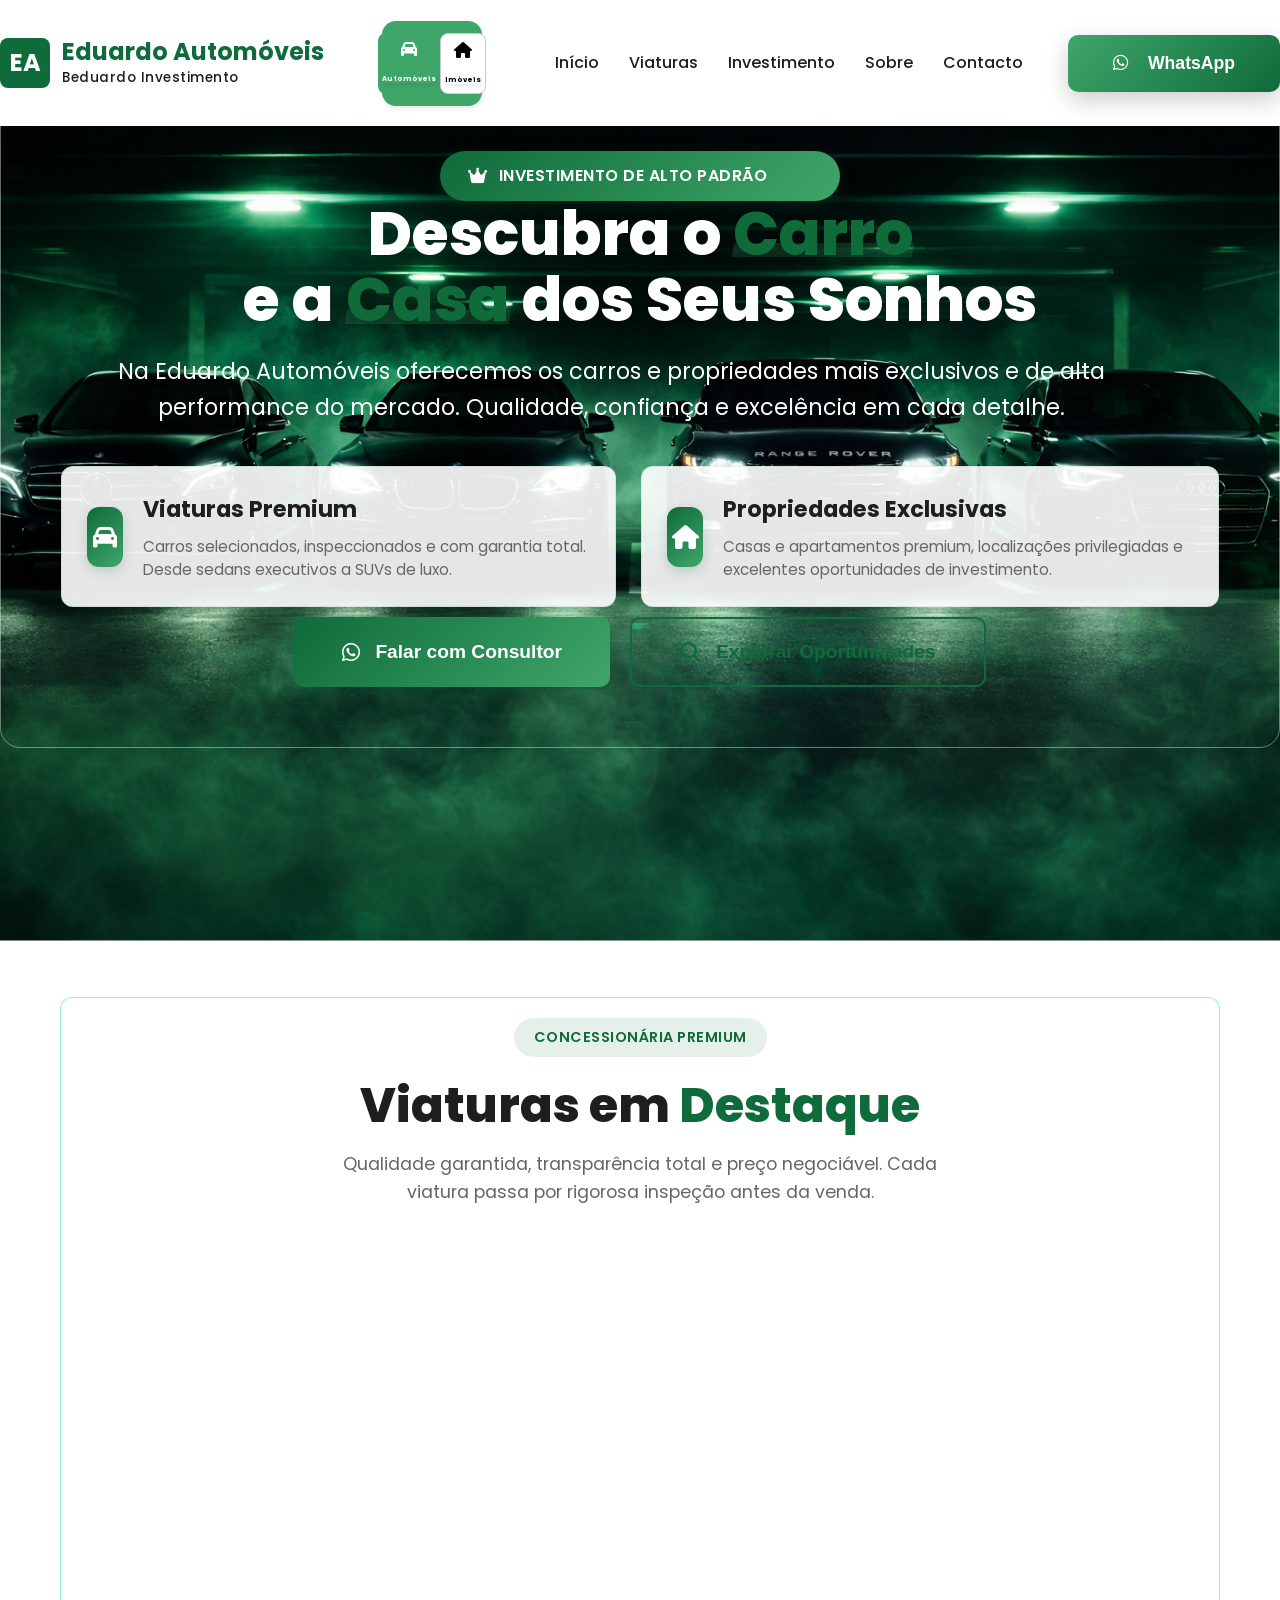
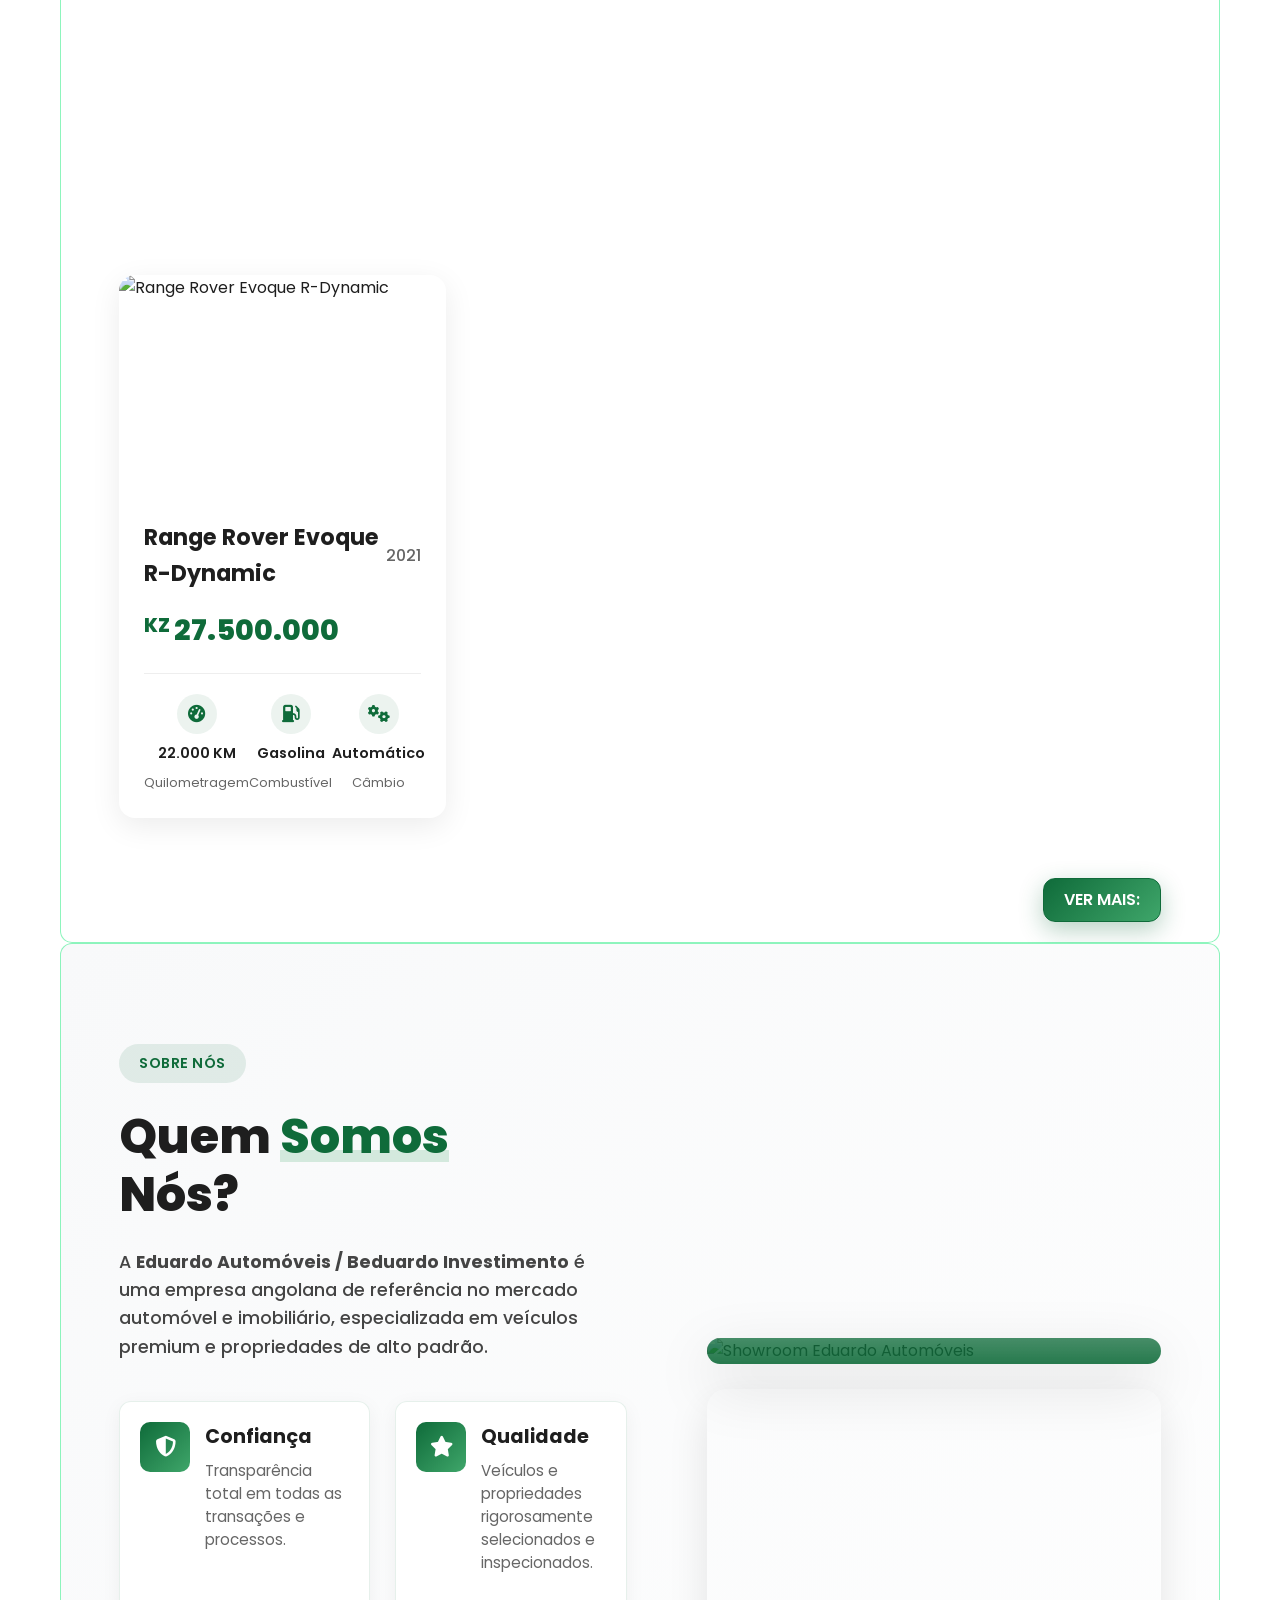
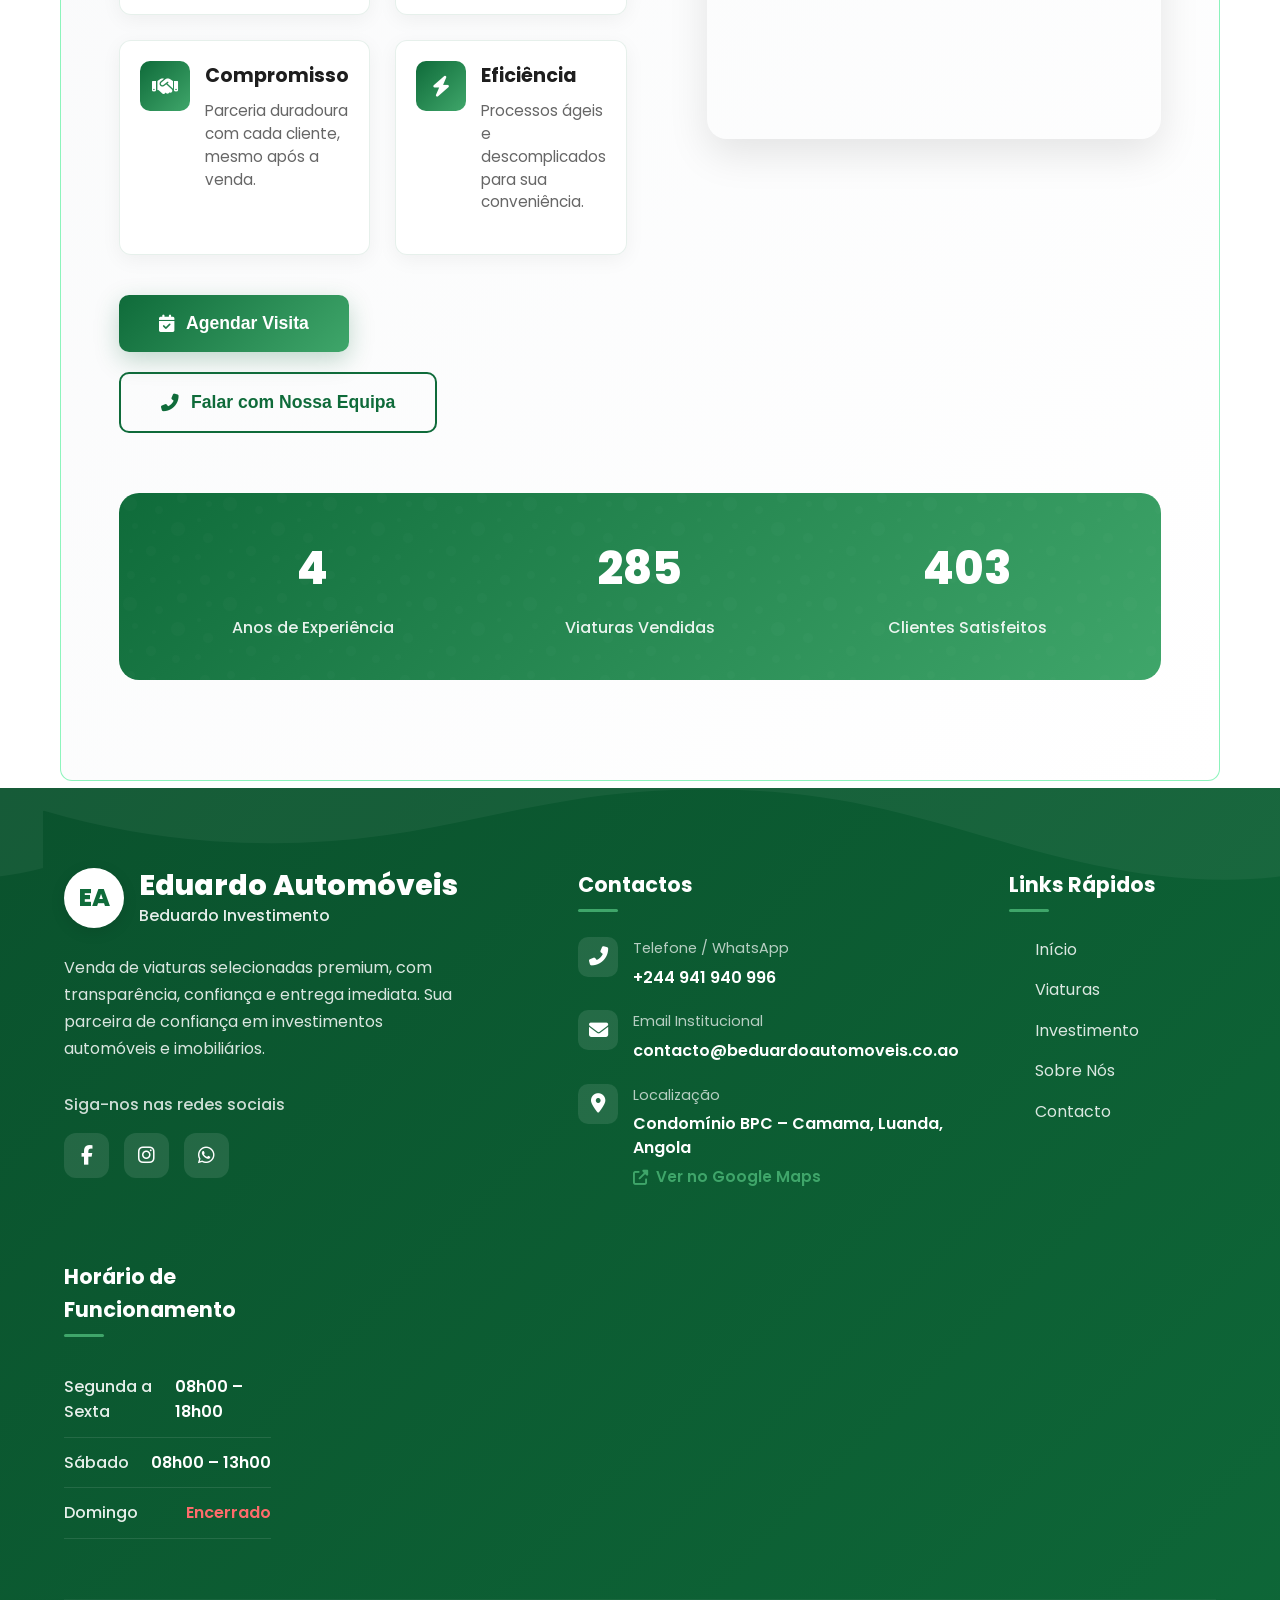
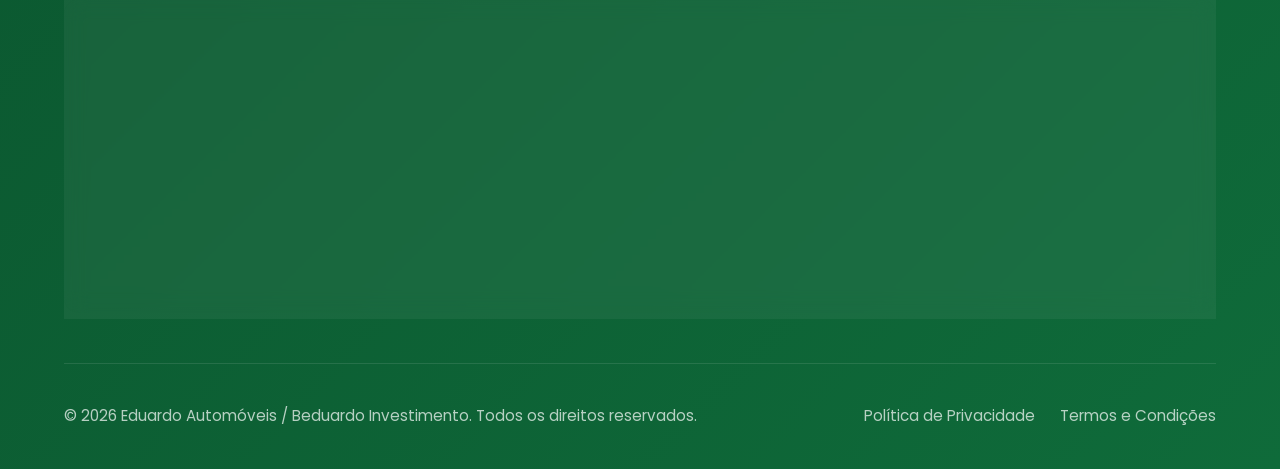
==== index.html @ 068217f7 "classe .highlight adicionada para destaque de palavras" ====
<!DOCTYPE html>
<html lang="pt">

<head>
    <meta charset="UTF-8">
    <meta name="viewport" content="width=device-width, initial-scale=1.0">
    <title>Eduardo Automóveis | Beduardo Investimento</title>
    <link rel="preconnect" href="https://fonts.googleapis.com">
    <link rel="preconnect" href="https://fonts.gstatic.com" crossorigin>
    <link href="https://fonts.googleapis.com/css2?family=Poppins:wght@300;400;500;600;700&display=swap"
        rel="stylesheet">
    <link rel="stylesheet" href="https://cdnjs.cloudflare.com/ajax/libs/font-awesome/6.4.0/css/all.min.css">
    <link rel="stylesheet" href="css/header.css">
    <link rel="stylesheet" href="css/hero.css">
    <link rel="stylesheet" href="css/troca-servico.css">
    <link rel="stylesheet" href="css/viaturas.css">
    <link rel="stylesheet" href="css/sobre-section.css">
    <link rel="stylesheet" href="css/footer.css">
    <link rel="stylesheet" href="css/utility.css">
</head>

<body>
    <!-- Header Principal -->
    <header class="main-header" id="mainHeader">
        <div class="header-container">
            <!-- Logo -->
            <a href="#" class="logo">
                <div class="logo-icon">EA</div>
                <div class="logo-text">
                    <span class="logo-main">Eduardo Automóveis</span>
                    <span class="logo-sub">Beduardo Investimento</span>
                </div>
            </a>

            <div id="troca-servico" class="header-troca-servico">
                <div id="troca-servico-btn">
                    <a href="#" class="selected">
                        <i class="fas fa-car"></i>
                        <span class="text">Automóveis</span>
                    </a>
                    <a href="imoveis.html">
                        <i class="fas fa-home"></i>
                        <span class="text">Imóveis</span>
                    </a>
                </div>
            </div>

            <!-- Navegação Desktop -->
            <nav class="nav-desktop">
                <ul class="nav-menu">
                    <li class="nav-item"><a href="#" class="nav-link">Início</a></li>
                    <li class="nav-item"><a href="#" class="nav-link">Viaturas</a></li>
                    <li class="nav-item"><a href="#" class="nav-link">Investimento</a></li>
                    <li class="nav-item"><a href="#" class="nav-link">Sobre</a></li>
                    <li class="nav-item"><a href="#" class="nav-link">Contacto</a></li>
                </ul>
                <button class="cta-button">
                    <i class="fab fa-whatsapp"></i> WhatsApp
                </button>
            </nav>

            <!-- Botão Menu Mobile -->
            <button class="menu-toggle" id="menuToggle">
                <span></span>
                <span></span>
                <span></span>
            </button>
        </div>

        <!-- Navegação Mobile -->
        <nav class="nav-mobile" id="navMobile">
            <ul class="mobile-menu">
                <li class="mobile-item"><a href="#" class="mobile-link">Início</a></li>
                <li class="mobile-item"><a href="#" class="mobile-link">Viaturas</a></li>
                <li class="mobile-item"><a href="#" class="mobile-link">Investimento</a></li>
                <li class="mobile-item"><a href="#" class="mobile-link">Sobre</a></li>
                <li class="mobile-item"><a href="#" class="mobile-link">Contacto</a></li>
            </ul>
            <button class="cta-button mobile-cta">
                <i class="fab fa-whatsapp"></i> Solicitar visita
            </button>
        </nav>

        <!-- Overlay para fechar menu -->
        <div class="overlay" id="overlay"></div>
    </header>
    <section class="hero-section parte-automoveis" id="hero">
        <!-- Background Image Layer -->
        <div class="hero-bg-overlay">
            <!-- <img src="https://images.unsplash.com/photo-1610440042657-612c34d95e9f?ixlib=rb-4.0.3&ixid=M3wxMjA3fDB8MHxwaG90by1wYWdlfHx8fGVufDB8fHx8fA%3D%3D&auto=format&fit=crop&w=1770&q=80" -->
            <!-- <img src="https://images.unsplash.com/photo-1549399542-7e3f8b79c341?ixlib=rb-4.0.3&ixid=M3wxMjA3fDB8MHxwaG90by1wYWdlfHx8fGVufDB8fHx8fA%3D%3D&auto=format&fit=crop&w=1770&q=80" alt="Eduardo Automóveis - Carros e Casas Premium" class="hero-bg-image" id="heroBgImage"> -->
            <!-- <img src="img/carro.jpg" class="hero-bg-image" id="heroBgImage"> -->
            <!-- <img src="img/fundo_3_arros.png" class="hero-bg-image" id="heroBgImage"> -->
            <img src="img/fundo_4_carros.png" class="hero-bg-image" id="heroBgImage">
        </div>

        <!-- Content Container -->
        <div class="hero-container">
            <div class="hero-content">
                <span class="hero-badge">
                    <i class="fas fa-crown"></i>
                    INVESTIMENTO DE ALTO PADRÃO
                </span>

                <h1 class="hero-title">
                    Descubra o <span class="highlight">Carro</span><br>
                    e a <span class="highlight">Casa</span> dos Seus Sonhos
                </h1>

                <p class="hero-subtitle">
                    Na Eduardo Automóveis oferecemos os carros e propriedades mais exclusivos
                    e de alta performance do mercado. Qualidade, confiança e excelência em cada detalhe.
                </p>

                <!-- Services Grid -->
                <div class="services-grid">
                    <div class="service-card">
                        <div class="service-icon">
                            <i class="fas fa-car"></i>
                        </div>
                        <div class="service-content">
                            <h4>Viaturas Premium</h4>
                            <p>Carros selecionados, inspeccionados e com garantia total. Desde sedans executivos a
                                SUVs de luxo.</p>
                        </div>
                    </div>

                    <div class="service-card">
                        <div class="service-icon">
                            <i class="fas fa-home"></i>
                        </div>
                        <div class="service-content">
                            <h4>Propriedades Exclusivas</h4>
                            <p>Casas e apartamentos premium, localizações privilegiadas e excelentes oportunidades
                                de investimento.</p>
                        </div>
                    </div>
                </div>

                <!-- CTA Buttons -->
                <div class="hero-cta">
                    <button class="cta-primary" id="heroPrimaryCTA">
                        <i class="fab fa-whatsapp cta-icon"></i>
                        Falar com Consultor
                    </button>
                    <button class="cta-secondary" id="heroSecondaryCTA">
                        <i class="fas fa-search cta-icon"></i>
                        Explorar Oportunidades
                    </button>
                </div>
            </div>
        </div>

        <!-- Scroll Indicator -->
        <div class="scroll-indicator none">
            <div class="scroll-text">DESCUBRA MAIS</div>
            <div class="scroll-arrow"></div>
        </div>
    </section>
    <main class="demo-content">
        <!-- Hero Section with Background Image -->
        <section class="featured-cars" id="viaturas">
            <div class="section-header">
                <div class="section-tag">CONCESSIONÁRIA PREMIUM</div>
                <h2 class="section-title">Viaturas em <span class="highlight">Destaque</span> </h2>
                <p class="section-subtitle">
                    Qualidade garantida, transparência total e preço negociável.
                    Cada viatura passa por rigorosa inspeção antes da venda.
                </p>
            </div>

            <!-- Cars Grid (Dynamically Generated) -->
            <div class="cars-grid" id="carsGrid">
                <!-- Cars will be loaded here via JavaScript -->
            </div>
            <div class="ver-mais"><a href="" class="cta-primary">Ver mais:</a></div>

            <!-- Car Details Modal -->
            <div class="car-modal-overlay" id="carModalOverlay">
                <div class="car-modal" id="carModal">
                    <button class="modal-close" id="modalClose">&times;</button>
                    <div class="modal-content" id="modalContent">
                        <!-- Modal content will be loaded here -->
                    </div>
                </div>
            </div>
        </section>

        <!-- About Us Section -->
        <section class="about-section" id="sobre">
            <div class="about-container">
                <!-- Left Column - Content -->
                <div class="about-content">
                    <span class="section-label">SOBRE NÓS</span>

                    <h2 class="about-title">
                        Quem <span class="highlight">Somos</span><br>
                        Nós?
                    </h2>

                    <p class="about-subtitle">
                        A <strong>Eduardo Automóveis / Beduardo Investimento</strong> é uma empresa
                        angolana de referência no mercado automóvel e imobiliário,
                        especializada em veículos premium e propriedades de alto padrão.
                    </p>

                    <!-- Company Values -->
                    <div class="values-grid">
                        <div class="value-item">
                            <div class="value-icon">
                                <i class="fas fa-shield-alt"></i>
                            </div>
                            <div class="value-content">
                                <h4>Confiança</h4>
                                <p>Transparência total em todas as transações e processos.</p>
                            </div>
                        </div>

                        <div class="value-item">
                            <div class="value-icon">
                                <i class="fas fa-star"></i>
                            </div>
                            <div class="value-content">
                                <h4>Qualidade</h4>
                                <p>Veículos e propriedades rigorosamente selecionados e inspecionados.</p>
                            </div>
                        </div>

                        <div class="value-item">
                            <div class="value-icon">
                                <i class="fas fa-handshake"></i>
                            </div>
                            <div class="value-content">
                                <h4>Compromisso</h4>
                                <p>Parceria duradoura com cada cliente, mesmo após a venda.</p>
                            </div>
                        </div>

                        <div class="value-item">
                            <div class="value-icon">
                                <i class="fas fa-bolt"></i>
                            </div>
                            <div class="value-content">
                                <h4>Eficiência</h4>
                                <p>Processos ágeis e descomplicados para sua conveniência.</p>
                            </div>
                        </div>
                    </div>

                    <!-- CTA Buttons -->
                    <div class="about-cta">
                        <button class="cta-button-primary" id="scheduleVisitBtn">
                            <i class="fas fa-calendar-check"></i>
                            Agendar Visita
                        </button>
                        <button class="cta-button-secondary" id="contactTeamBtn">
                            <i class="fas fa-phone-alt"></i>
                            Falar com Nossa Equipa
                        </button>
                    </div>
                </div>

                <!-- Right Column - Visual -->
                <div class="about-visual">
                    <div class="visual-container">
                        <!-- Company Image -->
                        <div class="company-image-container">
                            <img src="https://images.unsplash.com/photo-1560518883-ce09059eeffa?ixlib=rb-4.0.3&ixid=M3wxMjA3fDB8MHxwaG90by1wYWdlfHx8fGVufDB8fHx8fA%3D%3D&auto=format&fit=crop&w=773&q=80"
                                alt="Showroom Eduardo Automóveis" class="company-image">
                            <div class="company-overlay">
                                <h4>Showroom Premium</h4>
                                <p>Espaço exclusivo para apresentação das nossas viaturas</p>
                            </div>
                        </div>

                        <!-- Map -->
                        <div class="map-container">
                            <iframe
                                src="https://www.google.com/maps/embed?pb=!1m14!1m8!1m3!1d7883.160082874843!2d13.233615878231834!3d-8.918575836338686!3m2!1i1024!2i768!4f13.1!3m3!1m2!1s0x1a51f244df5492a5%3A0x36956f17f84067e3!2sAv.%204%20de%20Fevereiro%2C%20Luanda!5e0!3m2!1spt-PT!2sao!4v1770401309047!5m2!1spt-PT!2sao"
                                class="map-iframe" allowfullscreen="" loading="lazy"
                                referrerpolicy="no-referrer-when-downgrade">
                            </iframe>

                            <div class="map-overlay">
                                <h4>Nossa Localização</h4>
                                <p><i class="fas fa-map-marker-alt"></i> Av. 4 de Fevereiro, Luanda</p>
                                <p><i class="fas fa-clock"></i> Seg-Sex: 8h-18h | Sáb: 9h-13h</p>
                                <p><i class="fas fa-phone"></i> +244 123 456 789</p>
                            </div>
                        </div>
                    </div>
                </div>
            </div>

            <!-- Stats Counter -->
            <div class="stats-container">
                <div class="stat-item">
                    <span class="stat-number" id="yearsCounter">0</span>
                    <span class="stat-label">Anos de Experiência</span>
                </div>

                <div class="stat-item">
                    <span class="stat-number" id="carsSoldCounter">0</span>
                    <span class="stat-label">Viaturas Vendidas</span>
                </div>

                <div class="stat-item">
                    <span class="stat-number" id="clientsCounter">0</span>
                    <span class="stat-label">Clientes Satisfeitos</span>
                </div>
            </div>
        </section>
    </main>
    <!-- Footer -->
<footer class="main-footer" id="contacto">
    <div class="footer-wave"></div>
    
    <div class="footer-container">
        <!-- Footer Grid -->
        <div class="footer-grid">
            <!-- Company Info -->
            <div class="footer-company">
                <a href="#hero" class="footer-logo">
                    <div class="logo-circle">EA</div>
                    <div class="logo-text">
                        <div class="logo-primary">Eduardo Automóveis</div>
                        <div class="logo-secondary">Beduardo Investimento</div>
                    </div>
                </a>
                
                <p class="company-description">
                    Venda de viaturas selecionadas premium, com transparência, 
                    confiança e entrega imediata. Sua parceira de confiança em 
                    investimentos automóveis e imobiliários.
                </p>
                
                <!-- Social Media -->
                <div class="footer-social">
                    <div class="social-title">Siga-nos nas redes sociais</div>
                    <div class="social-icons">
                        <a href="https://facebook.com/eduardoautomoveis" class="social-icon" target="_blank" rel="noopener">
                            <i class="fab fa-facebook-f"></i>
                        </a>
                        <a href="https://instagram.com/eduardoautomoveis" class="social-icon" target="_blank" rel="noopener">
                            <i class="fab fa-instagram"></i>
                        </a>
                        <a href="https://wa.me/244941940996" class="social-icon" target="_blank" rel="noopener">
                            <i class="fab fa-whatsapp"></i>
                        </a>
                    </div>
                </div>
            </div>
            
            <!-- Contact Info -->
            <div class="footer-contact">
                <h3>Contactos</h3>
                <ul class="contact-list">
                    <li class="contact-item">
                        <div class="contact-icon">
                            <i class="fas fa-phone-alt"></i>
                        </div>
                        <div class="contact-details">
                            <div class="contact-label">Telefone / WhatsApp</div>
                            <a href="tel:+244941940996" class="contact-value">+244 941 940 996</a>
                        </div>
                    </li>
                    
                    <li class="contact-item">
                        <div class="contact-icon">
                            <i class="fas fa-envelope"></i>
                        </div>
                        <div class="contact-details">
                            <div class="contact-label">Email Institucional</div>
                            <a href="mailto:contacto@beduardoautomoveis.co.ao" class="contact-value">
                                contacto@beduardoautomoveis.co.ao
                            </a>
                        </div>
                    </li>
                    
                    <li class="contact-item">
                        <div class="contact-icon">
                            <i class="fas fa-map-marker-alt"></i>
                        </div>
                        <div class="contact-details">
                            <div class="contact-label">Localização</div>
                            <div class="contact-value">Condomínio BPC – Camama, Luanda, Angola</div>
                            <a href="https://maps.google.com/?q=Condomínio+BPC+Camama+Luanda+Angola" 
                               class="map-link" 
                               target="_blank" 
                               rel="noopener">
                                <i class="fas fa-external-link-alt"></i> Ver no Google Maps
                            </a>
                        </div>
                    </li>
                </ul>
            </div>
            
            <!-- Quick Links -->
            <div class="footer-links">
                <h3>Links Rápidos</h3>
                <ul class="links-list">
                    <li><a href="#hero" class="footer-link">Início</a></li>
                    <li><a href="#viaturas" class="footer-link">Viaturas</a></li>
                    <li><a href="#investimento" class="footer-link">Investimento</a></li>
                    <li><a href="#sobre" class="footer-link">Sobre Nós</a></li>
                    <li><a href="#contacto" class="footer-link">Contacto</a></li>
                </ul>
            </div>
            
            <!-- Business Hours -->
            <div class="footer-hours">
                <h3>Horário de Funcionamento</h3>
                <ul class="hours-list">
                    <li class="hour-item">
                        <span class="hour-day">Segunda a Sexta</span>
                        <span class="hour-time">08h00 – 18h00</span>
                    </li>
                    <li class="hour-item">
                        <span class="hour-day">Sábado</span>
                        <span class="hour-time">08h00 – 13h00</span>
                    </li>
                    <li class="hour-item">
                        <span class="hour-day">Domingo</span>
                        <span class="hour-time hour-closed">Encerrado</span>
                    </li>
                </ul>
            </div>
        </div>
        
        <!-- Call to Action -->
        <div class="footer-cta">
            <h3 class="cta-title">Procura um carro confiável?</h3>
            <p class="cta-subtitle">
                Fale connosco hoje mesmo e descubra as melhores oportunidades 
                do mercado automóvel angolano. Transparência e qualidade garantidas.
            </p>
            <button class="cta-button" id="footerCtaBtn">
                <i class="fab fa-whatsapp"></i>
                Solicitar visita
            </button>
        </div>
        
        <!-- Bottom Bar -->
        <div class="footer-bottom">
            <div class="copyright">
                © 2026 Eduardo Automóveis / Beduardo Investimento. Todos os direitos reservados.
            </div>
            
            <div class="legal-links">
                <a href="#politica-privacidade" class="legal-link">Política de Privacidade</a>
                <a href="#termos-condicoes" class="legal-link">Termos e Condições</a>
            </div>
        </div>
    </div>
    
    <!-- Back to Top Button -->
    <button class="back-to-top" id="backToTop">
        <i class="fas fa-chevron-up"></i>
    </button>
</footer>

    <script src="js/ui/header.js"></script>
    <script src="js/ui/hero.js"></script>
    <script src="js/ui/viaturas.js"></script>
    <script src="js/sobre-section.js"></script>
    <script src="js/footer.js"></script>
</body>

</html>
---- css/header.css ----
* {
    margin: 0;
    padding: 0;
    box-sizing: border-box;
}

:root {
    --primary-green: #0F6B3A;
    --secondary-green: #3FA66A;
    --white: #FFFFFF;
    --text-dark: #1E1E1E;
    --gray-light: #f8f9fa;
    --gray-border: #e9ecef;
    --shadow: 0 4px 12px rgba(0, 0, 0, 0.08);
    --transition: all 0.3s ease-in-out;

    /* New variables for spacing and font sizes */
    --spacing-small: 8px;
    --spacing-medium: 15px;
    --spacing-large: 20px;
    --font-size-small: 0.85rem;
    --font-size-medium: 1rem;
    --font-size-large: 1.5rem;
}

body {
    font-family: 'Poppins', sans-serif;
    color: var(--text-dark);
    background-color: var(--white);
    line-height: 1.6;
    padding-top: 90px;
    /* Espaço para header fixo */
}

/* Header Principal */
.main-header {
    background-color: var(--white);
    position: fixed;
    top: 0;
    left: 0;
    width: 100%;
    z-index: 1000;
    transition: var(--transition);
    padding: 0px;
    box-shadow: 0 2px 10px rgba(0, 0, 0, 0);
}

.main-header.scrolled {
    box-shadow: var(--shadow);
    padding: 0 5%;
}

.header-container {
    display: flex;
    justify-content: space-between;
    align-items: center;
    max-width: 1400px;
    margin: 0 auto;
    padding: var(--spacing-large) 0;
    transition: var(--transition);
}

.scrolled .header-container {
    padding: var(--spacing-medium) 0;
}

/* Logo */
.logo {
    display: flex;
    align-items: center;
    text-decoration: none;
}

.logo-icon {
    display: flex;
    align-items: center;
    justify-content: center;
    width: 50px;
    height: 50px;
    background-color: var(--primary-green);
    border-radius: 8px;
    margin-right: 12px;
    color: var(--white);
    font-size: 24px;
    font-weight: 700;
}

.logo-text {
    display: flex;
    flex-direction: column;
}

.logo-main {
    font-size: var(--font-size-large);
    font-weight: 700;
    color: var(--primary-green);
    line-height: 1.2;
}

.logo-sub {
    font-size: var(--font-size-small);
    font-weight: 500;
    color: var(--text-dark);
    letter-spacing: 0.5px;
}

/* Navegação Desktop */
.nav-desktop {
    display: flex;
    align-items: center;
}

.nav-menu {
    display: flex;
    list-style: none;
    margin-right: 30px;
}

.nav-item {
    margin: 0 15px;
    position: relative;
}

.nav-link {
    text-decoration: none;
    color: var(--text-dark);
    font-weight: 500;
    font-size: var(--font-size-medium);
    padding: var(--spacing-small) 0;
    transition: var(--transition);
    position: relative;
}

.nav-link:hover {
    color: var(--primary-green);
}

.nav-link::after {
    content: '';
    position: absolute;
    bottom: 0;
    left: 0;
    width: 0;
    height: 2px;
    background-color: var(--secondary-green);
    transition: var(--transition);
}

.nav-link:hover::after {
    width: 100%;
}

/* Botão CTA */
.cta-button {
    background-color: var(--primary-green);
    color: var(--white);
    border: none;
    border-radius: 6px;
    padding: var(--spacing-small) var(--spacing-large);
    font-size: var(--font-size-medium);
    font-weight: 600;
    cursor: pointer;
    transition: var(--transition);
    display: flex;
    align-items: center;
    justify-content: center;
    box-shadow: 0 4px 10px rgba(15, 107, 58, 0.2);
}

.cta-button:hover {
    background-color: var(--secondary-green);
    transform: translateY(-2px);
    box-shadow: 0 6px 15px rgba(15, 107, 58, 0.25);
}

.cta-button i {
    margin-right: 8px;
    font-size: 1.1rem;
}

/* Menu Hamburguer Mobile */
.menu-toggle {
    display: none;
    flex-direction: column;
    justify-content: space-between;
    width: 30px;
    height: 22px;
    background: transparent;
    border: none;
    cursor: pointer;
    padding: 0;
    z-index: 1001;
}

.menu-toggle span {
    display: block;
    width: 100%;
    height: 3px;
    background-color: var(--primary-green);
    border-radius: 3px;
    transition: var(--transition);
}

.menu-toggle.active span:nth-child(1) {
    transform: translateY(9.5px) rotate(45deg);
}

.menu-toggle.active span:nth-child(2) {
    opacity: 0;
}

.menu-toggle.active span:nth-child(3) {
    transform: translateY(-9.5px) rotate(-45deg);
}

/* Navegação Mobile */
.nav-mobile {
    position: fixed;
    top: 0;
    right: -100%;
    width: 85%;
    max-width: 350px;
    height: 100vh;
    background-color: var(--white);
    z-index: 999;
    padding: 100px 30px 40px;
    box-shadow: -5px 0 20px rgba(0, 0, 0, 0.1);
    transition: right 0.4s ease-in-out;
    display: flex;
    flex-direction: column;
}

.nav-mobile.active {
    right: 0;
}

.mobile-menu {
    list-style: none;
    margin-bottom: 30px;
}

.mobile-item {
    margin-bottom: 20px;
}

.mobile-link {
    text-decoration: none;
    color: var(--text-dark);
    font-size: 1.2rem;
    font-weight: 500;
    display: block;
    padding: 12px 0;
    border-bottom: 1px solid var(--gray-border);
    transition: var(--transition);
}

.mobile-link:hover {
    color: var(--primary-green);
    padding-left: 10px;
}

.mobile-cta {
    margin-top: auto;
    width: 100%;
}

.overlay {
    position: fixed;
    top: 0;
    left: 0;
    width: 100%;
    height: 100%;
    background-color: rgba(0, 0, 0, 0.5);
    z-index: 998;
    opacity: 0;
    visibility: hidden;
    transition: var(--transition);
}

.overlay.active {
    opacity: 1;
    visibility: visible;
}

/* Responsividade */
@media (max-width: 1024px) {
    #troca-servico-btn {
        max-width: 600px;
    }
    .nav-desktop {
        display: none;
    }

    .menu-toggle {
        display: flex;
    }

    .header-container {
        padding: 15px 0;
    }

    body {
        padding-top: 80px;
    }
}

@media (max-width: 768px) {

    .main-header,
    .main-header.scrolled {
        padding: 0 20px;
    }

    .logo-icon {
        width: 45px;
        height: 45px;
        font-size: 20px;
    }

    .logo-main {
        font-size: 1.3rem;
    }

    .logo-sub {
        font-size: 0.8rem;
    }

    .cta-button {
        padding: 10px 20px;
        font-size: 0.95rem;
    }
}

/* Conteúdo de exemplo para demonstrar scroll */
.demo-content {
    max-width: 1200px;
    margin: 0 auto;
    padding: 7px 20px;
}

.demo-content h1 {
    font-size: 2.5rem;
    color: var(--primary-green);
    margin-bottom: 30px;
    text-align: center;
}

.demo-content p {
    margin-bottom: 20px;
    font-size: 1.1rem;
}

.demo-image {
    width: 100%;
    height: 400px;
    background-color: var(--gray-border);
    border-radius: 10px;
    margin: 40px 0;
    display: flex;
    align-items: center;
    justify-content: center;
    color: var(--text-dark);
    font-size: 1.2rem;
}
---- css/hero.css ----
/* Define variables for hero section */
:root {
    --hero-bg-color: #FFFFFF;
    --hero-overlay-z-index: 1;
    --hero-overlay-color: rgba(255, 255, 255, 0.8);
    --hero-image-position: absolute;
}

/* Hero Section Styles - Background Image Version */
.hero-section {
    position: relative;
    min-height: 100vh;
    display: flex;
    overflow: hidden;
    justify-content: center;
    background-color: var(--hero-bg-color);
}

.hero-bg-overlay {
    position: var(--hero-image-position);
    top: 0;
    left: 0;
    right: 0;
    bottom: 0;
    z-index: var(--hero-overlay-z-index);
    background-color: var(--hero-overlay-color);
}

/* .hero-bg-overlay::before {
        content: '';
        position: absolute;
        top: 0;
        left: 0;
        right: 0;
        bottom: 0;
        background: linear-gradient(
            90deg,
            rgba(255, 255, 255, 1) 0%,
            rgba(255, 255, 255, 0.95) 25%,
            rgba(255, 255, 255, 0.85) 45%,
            rgba(255, 255, 255, 0.7) 65%,
            rgba(255, 255, 255, 0.4) 100%
        );
        z-index: 2;
    } */

.hero-bg-image {
    position: var(--hero-image-position);
    top: 0;
    left: 0;
    right: 0;
    bottom: 0;
    width: 100%;
    height: 90%;
    object-fit: cover;
    z-index: 1;
    transform: scale(1.1);
    transition: transform 10s ease-out;
}

.hero-section:hover .hero-bg-image {
    transform: scale(1.15);
}

.hero-container {
    position: relative;
    z-index: 3;
    max-width: 1400px;
    margin: 0 auto;
    width: 100%;
    animation: fadeInUp 0.8s ease-out 0.3s both;
}

/* Hero Content */
.hero-content {
    /* background: rgba(5, 5, 5, 0.28); */
    /* backdrop-filter: blur(8px); */
    border-radius: 20px;
    padding: 60px;
    box-shadow: 0 15px 50px rgba(0, 0, 0, 0.08);
    border: 1px solid rgba(255, 255, 255, 0.4);
}
.hero-content>h1, .hero-content>p {
    color: var(--hero-bg-color);
    text-align: center;
}


.hero-badge {
    display: flex;
    align-items: center;
    gap: 10px;
    background: linear-gradient(135deg, #0F6B3A, #3FA66A);
    color: #FFFFFF;
    padding: 12px 28px;
    border-radius: 30px;
    font-size: 1rem;
    text-align: center;
    font-weight: 600;
    margin-bottom: 15px;
    letter-spacing: 0.5px;
    box-shadow: 0 4px 15px rgba(15, 107, 58, 0.25);
    max-width: 400px;
    margin: auto;
}

.hero-badge i {
    font-size: 1.1rem;
}

.hero-title {
    font-size: 3.8rem;
    font-weight: 800;
    line-height: 1.1;
    color: #1E1E1E;
    margin-bottom: 20px;
    position: relative;
}

.hero-title .highlight {
    color: #0F6B3A;
    position: relative;
    display: inline-block;
}

.hero-title .highlight::after {
    content: '';
    position: absolute;
    bottom: 10px;
    left: 0;
    width: 100%;
    height: 14px;
    background-color: rgba(63, 166, 106, 0.2);
    z-index: -1;
    transform: skewX(-10deg);
}

.hero-subtitle {
    font-size: 1.4rem;
    color: #444;
    line-height: 1.6;
    margin-bottom: 40px;
    font-weight: 400;
    max-width: 95%;
}

.hero-description {
    font-size: 1.1rem;
    color: #555;
    line-height: 1.7;
    margin-bottom: 50px;
    padding: 25px;
    background: rgba(248, 249, 250, 0.7);
    border-radius: 12px;
    border-left: 4px solid #0F6B3A;
    position: relative;
}

.hero-description strong {
    color: #0F6B3A;
    font-weight: 700;
}

/* Services Grid */
.services-grid {
    display: flex;
    justify-content: center;
    grid-template-columns: repeat(2, 1fr);
    gap: 25px;
    margin-bottom: 10px;
}

.service-card {
    background: rgba(255, 255, 255, 0.9);
    border-radius: 12px;
    padding: 25px;
    display: flex;
    align-items: center;
    gap: 20px;
    transition: all 0.3s ease;
    border: 1px solid rgba(15, 107, 58, 0.1);
    box-shadow: 0 5px 15px rgba(0, 0, 0, 0.05);
}

.service-card:hover {
    transform: translateY(-5px);
    border-color: #0F6B3A;
    box-shadow: 0 10px 25px rgba(15, 107, 58, 0.15);
}

.service-icon {
    width: 60px;
    height: 60px;
    background: linear-gradient(135deg, #0F6B3A, #3FA66A);
    border-radius: 12px;
    display: flex;
    align-items: center;
    justify-content: center;
    color: #FFFFFF;
    font-size: 1.5rem;
    box-shadow: 0 4px 12px rgba(15, 107, 58, 0.2);
}

.service-content h4 {
    font-size: 1.4rem;
    font-weight: 700;
    color: #1E1E1E;
    margin-bottom: 8px;
}

.service-content p {
    font-size: 0.95rem;
    color: #666;
    line-height: 1.5;
}

/* CTA Buttons */
.hero-cta {
    display: flex;
    gap: 20px;
    flex-wrap: wrap;
    justify-content: center;
}

.cta-primary {
    background: linear-gradient(135deg, #0F6B3A, #3FA66A);
    color: #FFFFFF;
    border: none;
    border-radius: 10px;
    padding: 22px 48px;
    font-size: 1.2rem;
    font-weight: 700;
    cursor: pointer;
    transition: all 0.3s ease;
    display: flex;
    align-items: center;
    gap: 15px;
    box-shadow: 0 8px 25px rgba(15, 107, 58, 0.3);
    position: relative;
    overflow: hidden;
}

.cta-primary::before {
    content: '';
    position: absolute;
    top: 0;
    left: -100%;
    width: 100%;
    height: 100%;
    background: linear-gradient(90deg, transparent, rgba(255, 255, 255, 0.2), transparent);
    transition: left 0.7s ease;
}

.cta-primary:hover::before {
    left: 100%;
}

.cta-primary:hover {
    transform: translateY(-3px);
    box-shadow: 0 12px 30px rgba(15, 107, 58, 0.4);
}

.cta-secondary {
    background-color: transparent;
    color: #0F6B3A;
    border: 2px solid #0F6B3A;
    border-radius: 10px;
    padding: 22px 48px;
    font-size: 1.2rem;
    font-weight: 700;
    cursor: pointer;
    transition: all 0.3s ease;
    display: flex;
    align-items: center;
    gap: 15px;
    position: relative;
    overflow: hidden;
}

.cta-secondary::before {
    content: '';
    position: absolute;
    top: 0;
    left: 0;
    width: 0;
    height: 100%;
    background-color: rgba(15, 107, 58, 0.05);
    transition: width 0.3s ease;
    z-index: -1;
}

.cta-secondary:hover::before {
    width: 100%;
}

.cta-secondary:hover {
    transform: translateY(-3px);
    box-shadow: 0 8px 20px rgba(15, 107, 58, 0.15);
}

.cta-icon {
    font-size: 1.3rem;
}

/* Responsive Design */
@media (max-width: 1200px) {
    .hero-title {
        font-size: 3.2rem;
    }

    
}

@media (max-width: 992px) {
    /* .hero-section {
        min-height: 90vh;
        padding: 100px 20px 80px;
    } */


    .hero-title {
        font-size: 2.8rem;
    }

    .hero-subtitle {
        font-size: 1.2rem;
    }

    .hero-bg-overlay::before {
        background: linear-gradient(90deg,
                rgba(255, 255, 255, 0.98) 0%,
                rgba(255, 255, 255, 0.92) 40%,
                rgba(255, 255, 255, 0.85) 70%,
                rgba(255, 255, 255, 0.7) 100%);
    }
}

@media (max-width: 768px) {
    .hero-section {
        min-height: 85vh;
        padding: 90px 20px 60px;
    }

    .hero-title {
        font-size: 2.4rem;
    }

    .hero-subtitle {
        font-size: 1.1rem;
    }

    .hero-description {
        font-size: 1rem;
        padding: 20px;
    }

    .services-grid {
        grid-template-columns: 1fr;
        gap: 20px;
    }

    .cta-primary,
    .cta-secondary {
        padding: 20px 35px;
        font-size: 1.1rem;
        width: 100%;
        justify-content: center;
    }

    .hero-cta {
        flex-direction: column;
    }

    .hero-content {
        padding: 15px;
    }
}

@media (max-width: 480px) {
    .hero-section {
        min-height: 80vh;
        padding: 80px 15px 50px;
    }

    .hero-title {
        font-size: 2rem;
    }

    .hero-subtitle {
        font-size: 1rem;
    }

    .hero-content {
        padding: 25px;
    }

    .service-icon {
        width: 50px;
        height: 50px;
        font-size: 1.3rem;
    }

    .service-content h4 {
        font-size: 1.2rem;
    }
}

/* Animations */
@keyframes fadeInUp {
    from {
        opacity: 0;
        transform: translateY(40px);
    }

    to {
        opacity: 1;
        transform: translateY(0);
    }
}

/* Scroll Indicator */
.scroll-indicator {
    position: absolute;
    bottom: 40px;
    left: 50%;
    transform: translateX(-50%);
    z-index: 3;
    display: flex;
    flex-direction: column;
    align-items: center;
    gap: 10px;
    opacity: 0;
    animation: fadeIn 1s ease-out 1.5s forwards;
}

.scroll-text {
    color: #0F6B3A;
    font-size: 0.9rem;
    font-weight: 600;
    letter-spacing: 1px;
}

.scroll-arrow {
    width: 24px;
    height: 40px;
    border: 2px solid #0F6B3A;
    border-radius: 12px;
    position: relative;
}

.scroll-arrow::before {
    content: '';
    position: absolute;
    top: 8px;
    left: 50%;
    transform: translateX(-50%);
    width: 4px;
    height: 10px;
    background-color: #0F6B3A;
    border-radius: 2px;
    animation: scrollBounce 2s infinite;
}

@keyframes scrollBounce {

    0%,
    20%,
    50%,
    80%,
    100% {
        transform: translateX(-50%) translateY(0);
    }

    40% {
        transform: translateX(-50%) translateY(8px);
    }

    60% {
        transform: translateX(-50%) translateY(4px);
    }
}

@keyframes fadeIn {
    to {
        opacity: 1;
    }
}
---- css/troca-servico.css ----
/* Define variables for troca-servico section */
:root {
    --troca-servico-bg: #3FA66A;
    --troca-servico-text-color: #FFFFFF;
    --troca-servico-border-radius: 14px;
    --troca-servico-shadow: 1px 2px 5px rgba(0, 0, 0, 0.1);
    --preto: #000000;
}

/* Updated troca-servico styles to use variables */
#troca-servico {
    text-align: center;
    margin-top: 1px;
    z-index: 2;
    position: relative;
}

#troca-servico-btn {
    display: flex;
    justify-content: center;
    padding: 0 2px;
    gap: 0px;
    margin: 20px;
    background-color: var(--troca-servico-bg);
    max-width: 100px;
    margin: auto;
    box-shadow: var(--troca-servico-shadow);
    border-radius: var(--troca-servico-border-radius);
}

#troca-servico-btn a .text {
    display: flex;
    justify-content: center;
    box-shadow: var(--troca-servico-shadow);
    border-radius: var(--troca-servico-border-radius);
}

#troca-servico-btn a.selected {
    background-color: var(--troca-servico-bg);
    color: var(--troca-servico-text-color);
    border: none;
}

#troca-servico-btn a:not(.selected) {
    background-color: var(--white);

}

#troca-servico-btn a {
    padding: 4px;
    width: 150px;
    border: 1px solid #ccc;
    text-decoration: none;
    color: var(--preto);
    font-weight: bold;
    border-radius: 8px;
    transition: background-color 0.3s ease, color 0.3s ease;
    text-align: center;
    margin: 12px 0;
}

#troca-servico-btn a:hover:not(.selected) {
    background-color: var(--preto);
    color: var(--troca-servico-text-color);
}

#troca-servico-btn a:hover:not(.selected) .text {
    color: #ffffff;
}

#troca-servico-btn a.active {
    background-color: var(--preto);
    color: #fff;
}

#troca-servico-btn a.selected {
    background-color: #3FA66A;
    color: #fff;
}

#troca-servico-btn a.selected .text {
    color: #FFF;
}

#troca-servico-btn a .text {
    font-size: 7px;
}



#troca-servico-btn a .text {
    display: inline;
}

@media(min-width: 810px) and (max-width: 1024px) {
    #troca-servico-btn {
        /* border: 5px solid red; */
        max-width: 600px;
    }
    
    #troca-servico-btn a .text {
        font-size: 14px;
    }
}
@media (min-width: 2px) and (max-width: 500px) {
    
    #troca-servico-btn a .text {
        display: none;
    }
}
---- css/viaturas.css ----
/* Define variables for featured cars section */
:root {
    --featured-bg: #FFFFFF;
    --section-tag-bg: rgba(15, 107, 58, 0.1);
    --section-tag-color: #0F6B3A;
    --section-title-color: #1E1E1E;
    --section-subtitle-color: #666;
    --section-shadow: 0 4px 12px rgba(0, 0, 0, 0.08);
    --section-padding: 20px 5%;
}

/* Featured Cars Section */
    .featured-cars {
        padding: var(--section-padding);
        background-color: var(--featured-bg);
        position: relative;
    }

    .section-header {
        text-align: center;
        margin-bottom: 60px;
        max-width: 800px;
        margin-left: auto;
        margin-right: auto;
    }

    .section-tag {
        display: inline-block;
        background-color: var(--section-tag-bg);
        color: var(--section-tag-color);
        padding: 8px 20px;
        border-radius: 30px;
        font-size: 0.9rem;
        font-weight: 600;
        margin-bottom: 20px;
        letter-spacing: 0.5px;
    }

    .section-title {
        font-size: 3rem;
        font-weight: 800;
        color: var(--section-title-color);
        margin-bottom: 15px;
        line-height: 1.2;
    }

    .section-subtitle {
        font-size: 1.2rem;
        color: #666;
        line-height: 1.6;
        max-width: 600px;
        margin: 0 auto;
    }

    /* Cars Grid */
    .cars-grid {
        display: grid;
        grid-template-columns: repeat(3, 1fr);
        gap: 30px;
        max-width: 1400px;
        margin: 0 auto 60px;
    }

    /* Car Card */
    .car-card {
        background: #FFFFFF;
        border-radius: 16px;
        overflow: hidden;
        box-shadow: 0 8px 30px rgba(0, 0, 0, 0.08);
        transition: all 0.4s cubic-bezier(0.175, 0.885, 0.32, 1.275);
        cursor: pointer;
        position: relative;
        opacity: 0;
        transform: translateY(30px);
        animation: fadeInUp 0.6s ease forwards;
    }

    .car-card:hover {
        transform: translateY(-10px);
        box-shadow: 0 20px 50px rgba(0, 0, 0, 0.15);
    }

    .car-card:hover .car-image {
        transform: scale(1.08);
    }

    .car-image-container {
        height: 220px;
        overflow: hidden;
        position: relative;
    }

    .car-image {
        width: 100%;
        height: 100%;
        object-fit: cover;
        transition: transform 0.6s ease;
    }

    .car-badge {
        position: absolute;
        top: 15px;
        right: 15px;
        padding: 8px 16px;
        border-radius: 20px;
        font-size: 0.85rem;
        font-weight: 700;
        letter-spacing: 0.5px;
        z-index: 2;
    }

    .badge-new {
        background-color: #0F6B3A;
        color: #FFFFFF;
    }

    .badge-sold {
        background-color: #FF4757;
        color: #FFFFFF;
    }

    .badge-negotiable {
        background-color: #3FA66A;
        color: #FFFFFF;
    }

    .car-content {
        padding: 25px;
    }

    .car-make-model {
        font-size: 1.4rem;
        font-weight: 700;
        color: #1E1E1E;
        margin-bottom: 5px;
        display: flex;
        justify-content: space-between;
        align-items: center;
    }

    .car-year {
        font-size: 1rem;
        color: #666;
        font-weight: 500;
    }

    .car-price {
        font-size: 1.8rem;
        font-weight: 800;
        color: #0F6B3A;
        margin: 15px 0;
        display: flex;
        align-items: flex-start;
    }

    .price-currency {
        font-size: 1.2rem;
        margin-right: 4px;
        margin-top: 4px;
    }

    .car-details-list {
        display: flex;
        justify-content: space-between;
        margin-top: 20px;
        padding-top: 20px;
        border-top: 1px solid #EEE;
    }

    .car-detail {
        display: flex;
        flex-direction: column;
        align-items: center;
        gap: 8px;
    }

    .detail-icon {
        width: 40px;
        height: 40px;
        background-color: rgba(15, 107, 58, 0.08);
        border-radius: 50%;
        display: flex;
        align-items: center;
        justify-content: center;
        color: #0F6B3A;
        font-size: 1.1rem;
    }

    .detail-value {
        font-size: 0.9rem;
        font-weight: 600;
        color: #1E1E1E;
    }

    .detail-label {
        font-size: 0.8rem;
        color: #666;
    }

    /* Modal Styles */
    .car-modal-overlay {
        position: fixed;
        top: 0;
        left: 0;
        right: 0;
        bottom: 0;
        background-color: rgba(0, 0, 0, 0.85);
        z-index: 2000;
        display: none;
        justify-content: center;
        align-items: center;
        padding: 20px;
        opacity: 0;
        transition: opacity 0.3s ease;
    }

    .car-modal-overlay.active {
        display: flex;
        opacity: 1;
    }

    .car-modal {
        background: #FFFFFF;
        border-radius: 20px;
        width: 100%;
        max-width: 1100px;
        max-height: 90vh;
        overflow: hidden;
        position: relative;
        transform: scale(0.9);
        transition: transform 0.3s ease;
    }

    .car-modal.active {
        transform: scale(1);
    }

    .modal-close {
        position: absolute;
        top: 20px;
        right: 20px;
        width: 40px;
        height: 40px;
        background: rgba(255, 255, 255, 0.95);
        border-radius: 50%;
        border: none;
        font-size: 1.5rem;
        color: #1E1E1E;
        cursor: pointer;
        z-index: 10;
        display: flex;
        align-items: center;
        justify-content: center;
        transition: all 0.3s ease;
    }

    .modal-close:hover {
        background: #FFFFFF;
        transform: rotate(90deg);
    }

    .modal-content {
        display: grid;
        grid-template-columns: 1fr 1fr;
        min-height: 600px;
    }

    /* Modal Left Side - Gallery */
    .modal-gallery {
        background: #F8F9FA;
        padding: 40px;
        display: flex;
        flex-direction: column;
    }

    .main-image-container {
        flex: 1;
        display: flex;
        align-items: center;
        justify-content: center;
        margin-bottom: 20px;
        overflow: hidden;
        border-radius: 12px;
    }

    .main-car-image {
        max-width: 100%;
        max-height: 400px;
        object-fit: contain;
        transition: transform 0.3s ease;
    }

    .thumbnails-container {
        display: flex;
        gap: 10px;
        overflow-x: auto;
        padding: 10px 0;
    }

    .thumbnail {
        width: 80px;
        height: 60px;
        object-fit: cover;
        border-radius: 8px;
        cursor: pointer;
        opacity: 0.6;
        transition: all 0.3s ease;
        flex-shrink: 0;
    }

    .thumbnail:hover,
    .thumbnail.active {
        opacity: 1;
        transform: scale(1.05);
        border: 2px solid #0F6B3A;
    }

    /* Modal Right Side - Details */
    .modal-details {
        padding: 40px;
        overflow-y: auto;
        max-height: 80vh;
    }

    .modal-header {
        margin-bottom: 30px;
        padding-bottom: 20px;
        border-bottom: 1px solid #EEE;
    }

    .modal-title {
        font-size: 2.2rem;
        font-weight: 800;
        color: #1E1E1E;
        margin-bottom: 5px;
        line-height: 1.2;
    }

    .modal-subtitle {
        font-size: 1.1rem;
        color: #666;
        display: flex;
        align-items: center;
        gap: 10px;
    }

    .modal-status {
        display: inline-block;
        padding: 6px 15px;
        border-radius: 20px;
        font-size: 0.9rem;
        font-weight: 700;
        margin-left: 10px;
    }

    .modal-price {
        font-size: 2.8rem;
        font-weight: 800;
        color: #0F6B3A;
        margin: 25px 0;
        display: flex;
        align-items: flex-start;
    }

    .modal-price-currency {
        font-size: 1.6rem;
        margin-right: 6px;
        margin-top: 10px;
    }

    /* Specifications Grid */
    .specs-grid {
        display: grid;
        grid-template-columns: repeat(2, 1fr);
        gap: 20px;
        margin: 30px 0;
    }

    .spec-item {
        display: flex;
        align-items: center;
        gap: 15px;
        padding: 15px;
        background: rgba(15, 107, 58, 0.03);
        border-radius: 10px;
    }

    .spec-icon {
        width: 50px;
        height: 50px;
        background: linear-gradient(135deg, #0F6B3A, #3FA66A);
        border-radius: 10px;
        display: flex;
        align-items: center;
        justify-content: center;
        color: #FFFFFF;
        font-size: 1.3rem;
        flex-shrink: 0;
    }

    .spec-content h4 {
        font-size: 1rem;
        color: #666;
        margin-bottom: 5px;
        font-weight: 500;
    }

    .spec-content p {
        font-size: 1.2rem;
        font-weight: 700;
        color: #1E1E1E;
    }

    /* Car Description */
    .car-description {
        margin: 30px 0;
        padding: 25px;
        background: rgba(15, 107, 58, 0.02);
        border-radius: 12px;
        border-left: 4px solid #0F6B3A;
    }

    .description-title {
        font-size: 1.3rem;
        font-weight: 700;
        color: #1E1E1E;
        margin-bottom: 15px;
    }

    .description-text {
        color: #555;
        line-height: 1.6;
    }

    /* Modal CTA Buttons */
    .modal-cta {
        display: flex;
        gap: 15px;
        margin-top: 30px;
        flex-wrap: wrap;
    }

    .modal-btn-primary {
        flex: 1;
        background: linear-gradient(135deg, #0F6B3A, #3FA66A);
        color: #FFFFFF;
        border: none;
        border-radius: 10px;
        padding: 18px 30px;
        font-size: 1.1rem;
        font-weight: 700;
        cursor: pointer;
        transition: all 0.3s ease;
        display: flex;
        align-items: center;
        justify-content: center;
        gap: 10px;
        min-width: 200px;
    }

    .modal-btn-primary:hover {
        transform: translateY(-3px);
        box-shadow: 0 10px 25px rgba(15, 107, 58, 0.3);
    }

    .modal-btn-secondary {
        flex: 1;
        background: transparent;
        color: #0F6B3A;
        border: 2px solid #0F6B3A;
        border-radius: 10px;
        padding: 18px 30px;
        font-size: 1.1rem;
        font-weight: 700;
        cursor: pointer;
        transition: all 0.3s ease;
        display: flex;
        align-items: center;
        justify-content: center;
        gap: 10px;
        min-width: 200px;
    }

    .modal-btn-secondary:hover {
        background: rgba(15, 107, 58, 0.05);
        transform: translateY(-3px);
    }

    /* Responsive Design */
    @media (max-width: 1200px) {
        .cars-grid {
            grid-template-columns: repeat(2, 1fr);
        }
        
        .modal-content {
            grid-template-columns: 1fr;
            max-height: 85vh;
        }
        
        .modal-gallery {
            max-height: 400px;
        }
    }

    @media (max-width: 768px) {
        .featured-cars {
            padding: 80px 20px;
        }
        
        .section-title {
            font-size: 2.4rem;
        }
        
        .section-subtitle {
            font-size: 1.1rem;
        }
        
        .cars-grid {
            grid-template-columns: 1fr;
            gap: 25px;
        }
        
        .car-image-container {
            height: 200px;
        }
        
        .modal-content {
            max-height: 90vh;
        }
        
        .modal-gallery,
        .modal-details {
            padding: 25px;
        }
        
        .specs-grid {
            grid-template-columns: 1fr;
        }
        
        .modal-cta {
            flex-direction: column;
        }
        
        .modal-btn-primary,
        .modal-btn-secondary {
            width: 100%;
        }
    }

    @media (max-width: 480px) {
        .section-title {
            font-size: 2rem;
        }
        
        .car-make-model {
            font-size: 1.2rem;
        }
        
        .car-price {
            font-size: 1.5rem;
        }
        
        .modal-title {
            font-size: 1.8rem;
        }
        
        .modal-price {
            font-size: 2.2rem;
        }
        
        .car-image-container {
            height: 180px;
        }
    }

    /* Animations */
    @keyframes fadeInUp {
        to {
            opacity: 1;
            transform: translateY(0);
        }
    }

    /* Loading State */
    .cars-loading {
        display: grid;
        grid-template-columns: repeat(3, 1fr);
        gap: 30px;
        max-width: 1400px;
        margin: 0 auto;
    }

    .car-card-loading {
        background: #FFFFFF;
        border-radius: 16px;
        overflow: hidden;
        box-shadow: 0 8px 30px rgba(0, 0, 0, 0.08);
        animation: pulse 1.5s infinite;
    }

    @keyframes pulse {
        0%, 100% {
            opacity: 1;
        }
        50% {
            opacity: 0.5;
        }
    }

    .ver-mais {
        text-align: center;
        margin-top: 20px;
        display: flex;
        justify-content: end;
    }

    .ver-mais a {
        color: #0F6B3A;
        font-weight: 600;
        text-decoration: none;
        font-size: 1rem;
        transition: all 0.3s ease;
        text-transform: uppercase;
        padding: 8px 20px;
        border: 1px solid #0F6B3A;
        border-radius: 12px;
        color: #FFFFFF;
    }
---- css/sobre-section.css ----
/* About Us Section */
    .about-section {
        padding: 100px 5%;
        background: linear-gradient(135deg, #F8F9FA 0%, #FFFFFF 100%);
        position: relative;
        overflow: hidden;
    }

    .about-container {
        max-width: 1400px;
        margin: 0 auto;
        display: grid;
        grid-template-columns: 1fr 1fr;
        gap: 80px;
        align-items: center;
    }

    /* Left Column - Content */
    .about-content {
        position: relative;
        z-index: 2;
    }

    .section-label {
        display: inline-block;
        background-color: rgba(15, 107, 58, 0.1);
        color: #0F6B3A;
        padding: 8px 20px;
        border-radius: 30px;
        font-size: 0.9rem;
        font-weight: 600;
        margin-bottom: 25px;
        letter-spacing: 0.5px;
    }

    .about-title {
        font-size: 3rem;
        font-weight: 800;
        color: #1E1E1E;
        margin-bottom: 25px;
        line-height: 1.2;
    }

    .about-title .highlight {
        color: #0F6B3A;
        position: relative;
    }

    .about-title .highlight::after {
        content: '';
        position: absolute;
        bottom: 8px;
        left: 0;
        width: 100%;
        height: 12px;
        background-color: rgba(63, 166, 106, 0.2);
        z-index: -1;
    }

    .about-subtitle {
        font-size: 1.3rem;
        color: #444;
        line-height: 1.6;
        margin-bottom: 35px;
        font-weight: 500;
    }

    /* Company Values */
    .values-grid {
        display: grid;
        grid-template-columns: repeat(2, 1fr);
        gap: 25px;
        margin: 40px 0;
    }

    .value-item {
        display: flex;
        align-items: flex-start;
        gap: 15px;
        padding: 20px;
        background: rgba(255, 255, 255, 0.9);
        border-radius: 12px;
        box-shadow: 0 5px 20px rgba(0, 0, 0, 0.05);
        border: 1px solid rgba(15, 107, 58, 0.1);
        transition: all 0.3s ease;
    }

    .value-item:hover {
        transform: translateY(-5px);
        border-color: #0F6B3A;
        box-shadow: 0 10px 30px rgba(15, 107, 58, 0.1);
    }

    .value-icon {
        width: 50px;
        height: 50px;
        background: linear-gradient(135deg, #0F6B3A, #3FA66A);
        border-radius: 10px;
        display: flex;
        align-items: center;
        justify-content: center;
        color: #FFFFFF;
        font-size: 1.3rem;
        flex-shrink: 0;
    }

    .value-content h4 {
        font-size: 1.2rem;
        font-weight: 700;
        color: #1E1E1E;
        margin-bottom: 8px;
    }

    .value-content p {
        font-size: 0.95rem;
        color: #666;
        line-height: 1.5;
    }

    /* CTA Button */
    .about-cta {
        margin-top: 40px;
        display: flex;
        gap: 20px;
        flex-wrap: wrap;
    }

    .cta-button-primary {
        background: linear-gradient(135deg, #0F6B3A, #3FA66A);
        color: #FFFFFF;
        border: none;
        border-radius: 10px;
        padding: 18px 40px;
        font-size: 1.1rem;
        font-weight: 700;
        cursor: pointer;
        transition: all 0.3s ease;
        display: flex;
        align-items: center;
        gap: 12px;
        box-shadow: 0 8px 25px rgba(15, 107, 58, 0.25);
    }

    .cta-button-primary:hover {
        transform: translateY(-3px);
        box-shadow: 0 12px 30px rgba(15, 107, 58, 0.35);
    }

    .cta-button-secondary {
        background: transparent;
        color: #0F6B3A;
        border: 2px solid #0F6B3A;
        border-radius: 10px;
        padding: 18px 40px;
        font-size: 1.1rem;
        font-weight: 700;
        cursor: pointer;
        transition: all 0.3s ease;
        display: flex;
        align-items: center;
        gap: 12px;
    }

    .cta-button-secondary:hover {
        background: rgba(15, 107, 58, 0.05);
        transform: translateY(-3px);
    }

    /* Right Column - Visual */
    .about-visual {
        position: relative;
    }

    .visual-container {
        display: grid;
        grid-template-columns: 1fr 1fr;
        gap: 25px;
        position: relative;
    }

    .company-image-container {
        grid-column: 1 / -1;
        border-radius: 20px;
        overflow: hidden;
        box-shadow: 0 20px 60px rgba(0, 0, 0, 0.15);
        position: relative;
    }

    .company-image {
        width: 100%;
        height: 280px;
        object-fit: cover;
        transition: transform 0.6s ease;
    }

    .company-image-container:hover .company-image {
        transform: scale(1.05);
    }

    .company-overlay {
        position: absolute;
        bottom: 0;
        left: 0;
        right: 0;
        background: linear-gradient(transparent, rgba(15, 107, 58, 0.9));
        padding: 30px;
        color: #FFFFFF;
    }

    .company-overlay h4 {
        font-size: 1.4rem;
        font-weight: 700;
        margin-bottom: 10px;
    }

    .company-overlay p {
        font-size: 1rem;
        opacity: 0.9;
    }

    /* Map Container */
    .map-container {
        grid-column: 1 / -1;
        border-radius: 20px;
        overflow: hidden;
        box-shadow: 0 15px 40px rgba(0, 0, 0, 0.1);
        position: relative;
        height: 350px;
    }

    .map-iframe {
        width: 100%;
        height: 100%;
        border: none;
        display: block;
    }

    .map-overlay {
        position: relative; /* Changed from absolute to relative */
        margin-top: 20px; /* Added margin to avoid overlapping */
        margin-left: 20px; /* Added margin to avoid overlapping */
    }

    .map-overlay h4 {
        color: #0F6B3A;
        font-size: 1.2rem;
        margin-bottom: 10px;
        font-weight: 700;
    }

    .map-overlay p {
        color: #666;
        font-size: 0.95rem;
        line-height: 1.5;
        margin-bottom: 5px;
    }

    .map-overlay i {
        color: #0F6B3A;
        margin-right: 8px;
        width: 16px;
    }

    /* Stats Counter */
    .stats-container {
        display: grid;
        grid-template-columns: repeat(3, 1fr);
        gap: 20px;
        margin-top: 60px;
        padding: 40px;
        background: linear-gradient(135deg, #0F6B3A, #3FA66A);
        border-radius: 20px;
        position: relative;
        overflow: hidden;
    }

    .stats-container::before {
        content: '';
        position: absolute;
        top: 0;
        left: 0;
        right: 0;
        bottom: 0;
        background: url("data:image/svg+xml,%3Csvg width='100' height='100' viewBox='0 0 100 100' xmlns='http://www.w3.org/2000/svg'%3E%3Cpath d='M11 18c3.866 0 7-3.134 7-7s-3.134-7-7-7-7 3.134-7 7 3.134 7 7 7zm48 25c3.866 0 7-3.134 7-7s-3.134-7-7-7-7 3.134-7 7 3.134 7 7 7zm-43-7c1.657 0 3-1.343 3-3s-1.343-3-3-3-3 1.343-3 3 1.343 3 3 3zm63 31c1.657 0 3-1.343 3-3s-1.343-3-3-3-3 1.343-3 3 1.343 3 3 3zM34 90c1.657 0 3-1.343 3-3s-1.343-3-3-3-3 1.343-3 3 1.343 3 3 3zm56-76c1.657 0 3-1.343 3-3s-1.343-3-3-3-3 1.343-3 3 1.343 3 3 3zM12 86c2.21 0 4-1.79 4-4s-1.79-4-4-4-4 1.79-4 4 1.79 4 4 4zm28-65c2.21 0 4-1.79 4-4s-1.79-4-4-4-4 1.79-4 4 1.79 4 4 4zm23-11c2.76 0 5-2.24 5-5s-2.24-5-5-5-5 2.24-5 5 2.24 5 5 5zm-6 60c2.21 0 4-1.79 4-4s-1.79-4-4-4-4 1.79-4 4 1.79 4 4 4zm29 22c2.76 0 5-2.24 5-5s-2.24-5-5-5-5 2.24-5 5 2.24 5 5 5zM32 63c2.76 0 5-2.24 5-5s-2.24-5-5-5-5 2.24-5 5 2.24 5 5 5zm57-13c2.76 0 5-2.24 5-5s-2.24-5-5-5-5 2.24-5 5 2.24 5 5 5zm-9-21c1.105 0 2-.895 2-2s-.895-2-2-2-2 .895-2 2 .895 2 2 2zM60 91c1.105 0 2-.895 2-2s-.895-2-2-2-2 .895-2 2 .895 2 2 2zM35 41c1.105 0 2-.895 2-2s-.895-2-2-2-2 .895-2 2 .895 2 2 2zM12 60c1.105 0 2-.895 2-2s-.895-2-2-2-2 .895-2 2 .895 2 2 2z' fill='%23ffffff' fill-opacity='0.05' fill-rule='evenodd'/%3E%3C/svg%3E");
        opacity: 0.3;
    }

    .stat-item {
        text-align: center;
        position: relative;
        z-index: 2;
    }

    .stat-number {
        font-size: 2.8rem;
        font-weight: 800;
        color: #FFFFFF;
        margin-bottom: 10px;
        display: block;
    }

    .stat-label {
        font-size: 1rem;
        color: rgba(255, 255, 255, 0.9);
        font-weight: 500;
    }

    /* Responsive Design */
    @media (max-width: 1200px) {
        .about-container {
            gap: 50px;
        }
        
        .about-title {
            font-size: 2.6rem;
        }
        
        .visual-container {
            grid-template-columns: 1fr;
        }
    }

    @media (max-width: 992px) {
        .about-section {
            padding: 80px 20px;
        }
        
        .about-container {
            grid-template-columns: 1fr;
            gap: 60px;
        }
        
        .about-title {
            font-size: 2.4rem;
        }
        
        .about-subtitle {
            font-size: 1.2rem;
        }
        
        .stats-container {
            grid-template-columns: repeat(2, 1fr);
        }
    }

    @media (max-width: 768px) {
        .values-grid {
            grid-template-columns: 1fr;
        }
        
        .about-cta {
            flex-direction: column;
        }
        
        .cta-button-primary,
        .cta-button-secondary {
            width: 100%;
            justify-content: center;
        }
        
        .company-image {
            height: 220px;
        }
        
        .map-container {
            height: 300px;
        }
        
        .map-overlay {
            max-width: 200px;
            padding: 15px;
        }
        
        .stats-container {
            grid-template-columns: 1fr;
            padding: 30px;
            gap: 30px;
        }
    }

    @media (max-width: 480px) {
        .about-title {
            font-size: 2rem;
        }
        
        .about-subtitle {
            font-size: 1.1rem;
        }
        
        .value-item {
            flex-direction: column;
            text-align: center;
        }
        
        .company-image {
            height: 180px;
        }
        
        .map-container {
            height: 250px;
        }
        
        .map-overlay {
            position: relative;
            top: 0;
            left: 0;
            margin: 20px;
            max-width: none;
        }
        
        .stat-number {
            font-size: 2.2rem;
        }
    }

    /* Animations */
    @keyframes fadeInLeft {
        from {
            opacity: 0;
            transform: translateX(-40px);
        }
        to {
            opacity: 1;
            transform: translateX(0);
        }
    }

    @keyframes fadeInRight {
        from {
            opacity: 0;
            transform: translateX(40px);
        }
        to {
            opacity: 1;
            transform: translateX(0);
        }
    }

    .about-content {
        animation: fadeInLeft 0.8s ease-out;
    }

    .about-visual {
        animation: fadeInRight 0.8s ease-out 0.2s both;
    }
---- css/footer.css ----
/* Footer Styles */
 .main-footer {
     background: linear-gradient(135deg, #0A522D 0%, #0F6B3A 100%);
     color: #FFFFFF;
     padding: 80px 5% 40px;
     position: relative;
     overflow: hidden;
 }

 .footer-wave {
     position: absolute;
     top: 0;
     left: 0;
     width: 100%;
     height: 100px;
     background: url("data:image/svg+xml,%3Csvg xmlns='http://www.w3.org/2000/svg' viewBox='0 0 1200 120' preserveAspectRatio='none'%3E%3Cpath d='M321.39,56.44c58-10.79,114.16-30.13,172-41.86,82.39-16.72,168.19-17.73,250.45-.39C823.78,31,906.67,72,985.66,92.83c70.05,18.48,146.53,26.09,214.34,3V0H0V27.35A600.21,600.21,0,0,0,321.39,56.44Z' fill='%23ffffff'%3E%3C/path%3E%3C/svg%3E");
     background-size: cover;
     background-position: center;
     opacity: 0.05;
 }

 .footer-container {
     max-width: 1400px;
     margin: 0 auto;
     position: relative;
     z-index: 2;
 }

 .footer-grid {
     display: grid;
     grid-template-columns: repeat(4, 1fr);
     gap: 50px;
     margin-bottom: 60px;
 }

 /* Company Info */
 .footer-company {
     grid-column: span 2;
 }

 .footer-logo {
     display: flex;
     align-items: center;
     gap: 15px;
     margin-bottom: 25px;
     text-decoration: none;
 }

 .logo-circle {
     width: 60px;
     height: 60px;
     background: #FFFFFF;
     border-radius: 50%;
     display: flex;
     align-items: center;
     justify-content: center;
     color: #0F6B3A;
     font-size: 24px;
     font-weight: 800;
     box-shadow: 0 4px 15px rgba(0, 0, 0, 0.1);
 }

 .logo-text {
     display: flex;
     flex-direction: column;
 }

 .logo-primary {
     font-size: 1.8rem;
     font-weight: 800;
     color: #FFFFFF;
     line-height: 1.2;
 }

 .logo-secondary {
     font-size: 1rem;
     color: rgba(255, 255, 255, 0.9);
     font-weight: 500;
 }

 .company-description {
     font-size: 1rem;
     line-height: 1.7;
     color: rgba(255, 255, 255, 0.85);
     margin-bottom: 30px;
     max-width: 400px;
 }

 /* Contact Info */
 .footer-contact h3,
 .footer-links h3,
 .footer-hours h3 {
     font-size: 1.3rem;
     font-weight: 700;
     margin-bottom: 25px;
     color: #FFFFFF;
     position: relative;
     padding-bottom: 10px;
 }

 .footer-contact h3::after,
 .footer-links h3::after,
 .footer-hours h3::after {
     content: '';
     position: absolute;
     bottom: 0;
     left: 0;
     width: 40px;
     height: 3px;
     background-color: #3FA66A;
     border-radius: 2px;
 }

 .contact-list {
     list-style: none;
 }

 .contact-item {
     display: flex;
     align-items: flex-start;
     gap: 15px;
     margin-bottom: 20px;
 }

 .contact-icon {
     width: 40px;
     height: 40px;
     background: rgba(255, 255, 255, 0.1);
     border-radius: 10px;
     display: flex;
     align-items: center;
     justify-content: center;
     color: #FFFFFF;
     font-size: 1.2rem;
     flex-shrink: 0;
     transition: all 0.3s ease;
 }

 .contact-item:hover .contact-icon {
     background: #3FA66A;
     transform: translateY(-3px);
 }

 .contact-details {
     flex: 1;
 }

 .contact-label {
     font-size: 0.9rem;
     color: rgba(255, 255, 255, 0.7);
     margin-bottom: 5px;
 }

 .contact-value {
     font-size: 1rem;
     font-weight: 600;
     color: #FFFFFF;
     line-height: 1.5;
     text-decoration: none;
     transition: color 0.3s ease;
 }

 .contact-value:hover {
     color: #3FA66A;
 }

 .map-link {
     display: inline-flex;
     align-items: center;
     gap: 8px;
     color: #3FA66A;
     text-decoration: none;
     font-size: 0.95rem;
     font-weight: 600;
     margin-top: 5px;
     transition: gap 0.3s ease;
 }

 .map-link:hover {
     gap: 12px;
 }

 /* Quick Links */
 .links-list {
     list-style: none;
     display: flex;
     flex-direction: column;
     gap: 15px;
 }

 .footer-link {
     color: rgba(255, 255, 255, 0.85);
     text-decoration: none;
     font-size: 1rem;
     transition: all 0.3s ease;
     display: flex;
     align-items: center;
     gap: 10px;
 }

 .footer-link::before {
     content: '→';
     color: #3FA66A;
     opacity: 0;
     transform: translateX(-10px);
     transition: all 0.3s ease;
 }

 .footer-link:hover {
     color: #FFFFFF;
     transform: translateX(5px);
 }

 .footer-link:hover::before {
     opacity: 1;
     transform: translateX(0);
 }

 /* Business Hours */
 .hours-list {
     list-style: none;
 }

 .hour-item {
     display: flex;
     justify-content: space-between;
     padding: 12px 0;
     border-bottom: 1px solid rgba(255, 255, 255, 0.1);
 }

 .hour-day {
     color: rgba(255, 255, 255, 0.9);
     font-weight: 500;
 }

 .hour-time {
     color: #FFFFFF;
     font-weight: 600;
 }

 .hour-closed {
     color: #FF6B6B;
 }

 /* Social Media */
 .footer-social {
     margin-top: 25px;
 }

 .social-title {
     font-size: 1rem;
     color: rgba(255, 255, 255, 0.8);
     margin-bottom: 15px;
     font-weight: 500;
 }

 .social-icons {
     display: flex;
     gap: 15px;
 }

 .social-icon {
     width: 45px;
     height: 45px;
     background: rgba(255, 255, 255, 0.1);
     border-radius: 12px;
     display: flex;
     align-items: center;
     justify-content: center;
     color: #FFFFFF;
     font-size: 1.2rem;
     text-decoration: none;
     transition: all 0.3s ease;
 }

 .social-icon:hover {
     background: #3FA66A;
     transform: translateY(-5px) rotate(5deg);
 }

 /* Call to Action */
 .footer-cta {
     background: rgba(255, 255, 255, 0.05);
     border-radius: 16px;
     padding: 40px;
     text-align: center;
     margin-bottom: 50px;
     backdrop-filter: blur(10px);
     border: 1px solid rgba(255, 255, 255, 0.1);
 }

 .cta-title {
     font-size: 1.8rem;
     font-weight: 700;
     color: #FFFFFF;
     margin-bottom: 15px;
 }

 .cta-subtitle {
     font-size: 1.1rem;
     color: rgba(255, 255, 255, 0.85);
     margin-bottom: 30px;
     max-width: 600px;
     margin-left: auto;
     margin-right: auto;
 }

 .cta-button {
     background: linear-gradient(135deg, #3FA66A, #0F6B3A);
     color: #FFFFFF;
     border: none;
     border-radius: 10px;
     padding: 18px 45px;
     font-size: 1.1rem;
     font-weight: 700;
     cursor: pointer;
     transition: all 0.3s ease;
     display: inline-flex;
     align-items: center;
     gap: 12px;
     box-shadow: 0 8px 25px rgba(0, 0, 0, 0.2);
 }

 .cta-button:hover {
     transform: translateY(-3px);
     box-shadow: 0 12px 30px rgba(0, 0, 0, 0.3);
 }

 /* Bottom Bar */
 .footer-bottom {
     padding-top: 40px;
     border-top: 1px solid rgba(255, 255, 255, 0.1);
     display: flex;
     justify-content: space-between;
     align-items: center;
     flex-wrap: wrap;
     gap: 20px;
 }

 .copyright {
     font-size: 0.95rem;
     color: rgba(255, 255, 255, 0.7);
 }

 .legal-links {
     display: flex;
     gap: 25px;
 }

 .legal-link {
     color: rgba(255, 255, 255, 0.7);
     text-decoration: none;
     font-size: 0.95rem;
     transition: color 0.3s ease;
 }

 .legal-link:hover {
     color: #3FA66A;
 }

 /* Back to Top Button */
 .back-to-top {
     position: fixed;
     bottom: 30px;
     right: 30px;
     width: 50px;
     height: 50px;
     background: #0F6B3A;
     color: #FFFFFF;
     border: none;
     border-radius: 50%;
     font-size: 1.5rem;
     cursor: pointer;
     opacity: 0;
     visibility: hidden;
     transform: translateY(20px);
     transition: all 0.3s ease;
     z-index: 1000;
     display: flex;
     align-items: center;
     justify-content: center;
     box-shadow: 0 5px 20px rgba(15, 107, 58, 0.3);
 }

 .back-to-top.visible {
     opacity: 1;
     visibility: visible;
     transform: translateY(0);
 }

 .back-to-top:hover {
     background: #3FA66A;
     transform: translateY(-5px);
 }

 /* Responsive Design */
 @media (max-width: 1200px) {
     .footer-grid {
         grid-template-columns: repeat(2, 1fr);
         gap: 40px;
     }

     .footer-company {
         grid-column: span 2;
     }
 }

 @media (max-width: 768px) {
     .main-footer {
         padding: 60px 20px 30px;
     }

     .footer-grid {
         grid-template-columns: 1fr;
         gap: 40px;
     }

     .footer-company {
         grid-column: span 1;
     }

     .footer-cta {
         padding: 30px 20px;
     }

     .cta-title {
         font-size: 1.5rem;
     }

     .footer-bottom {
         flex-direction: column;
         text-align: center;
         gap: 15px;
     }

     .legal-links {
         justify-content: center;
     }

     .back-to-top {
         bottom: 20px;
         right: 20px;
         width: 45px;
         height: 45px;
         font-size: 1.3rem;
     }
 }

 @media (max-width: 480px) {
     .footer-logo {
         flex-direction: column;
         text-align: center;
         gap: 10px;
     }

     .logo-circle {
         width: 50px;
         height: 50px;
         font-size: 20px;
     }

     .cta-button {
         width: 100%;
         justify-content: center;
     }

     .social-icons {
         justify-content: center;
     }
 }
---- css/utility.css ----
.none{
    display: none;
}

.border{
    border: 3px solid red;
}

.border-1{
    border: 1px solid rgba(43, 236, 130, 0.529);
    border-radius: 12px;
}

main > section {
    border: 1px solid rgba(43, 236, 130, 0.529);
    border-radius: 12px;
}

.highlight {
    color: #0F6B3A;
    position: relative;
}
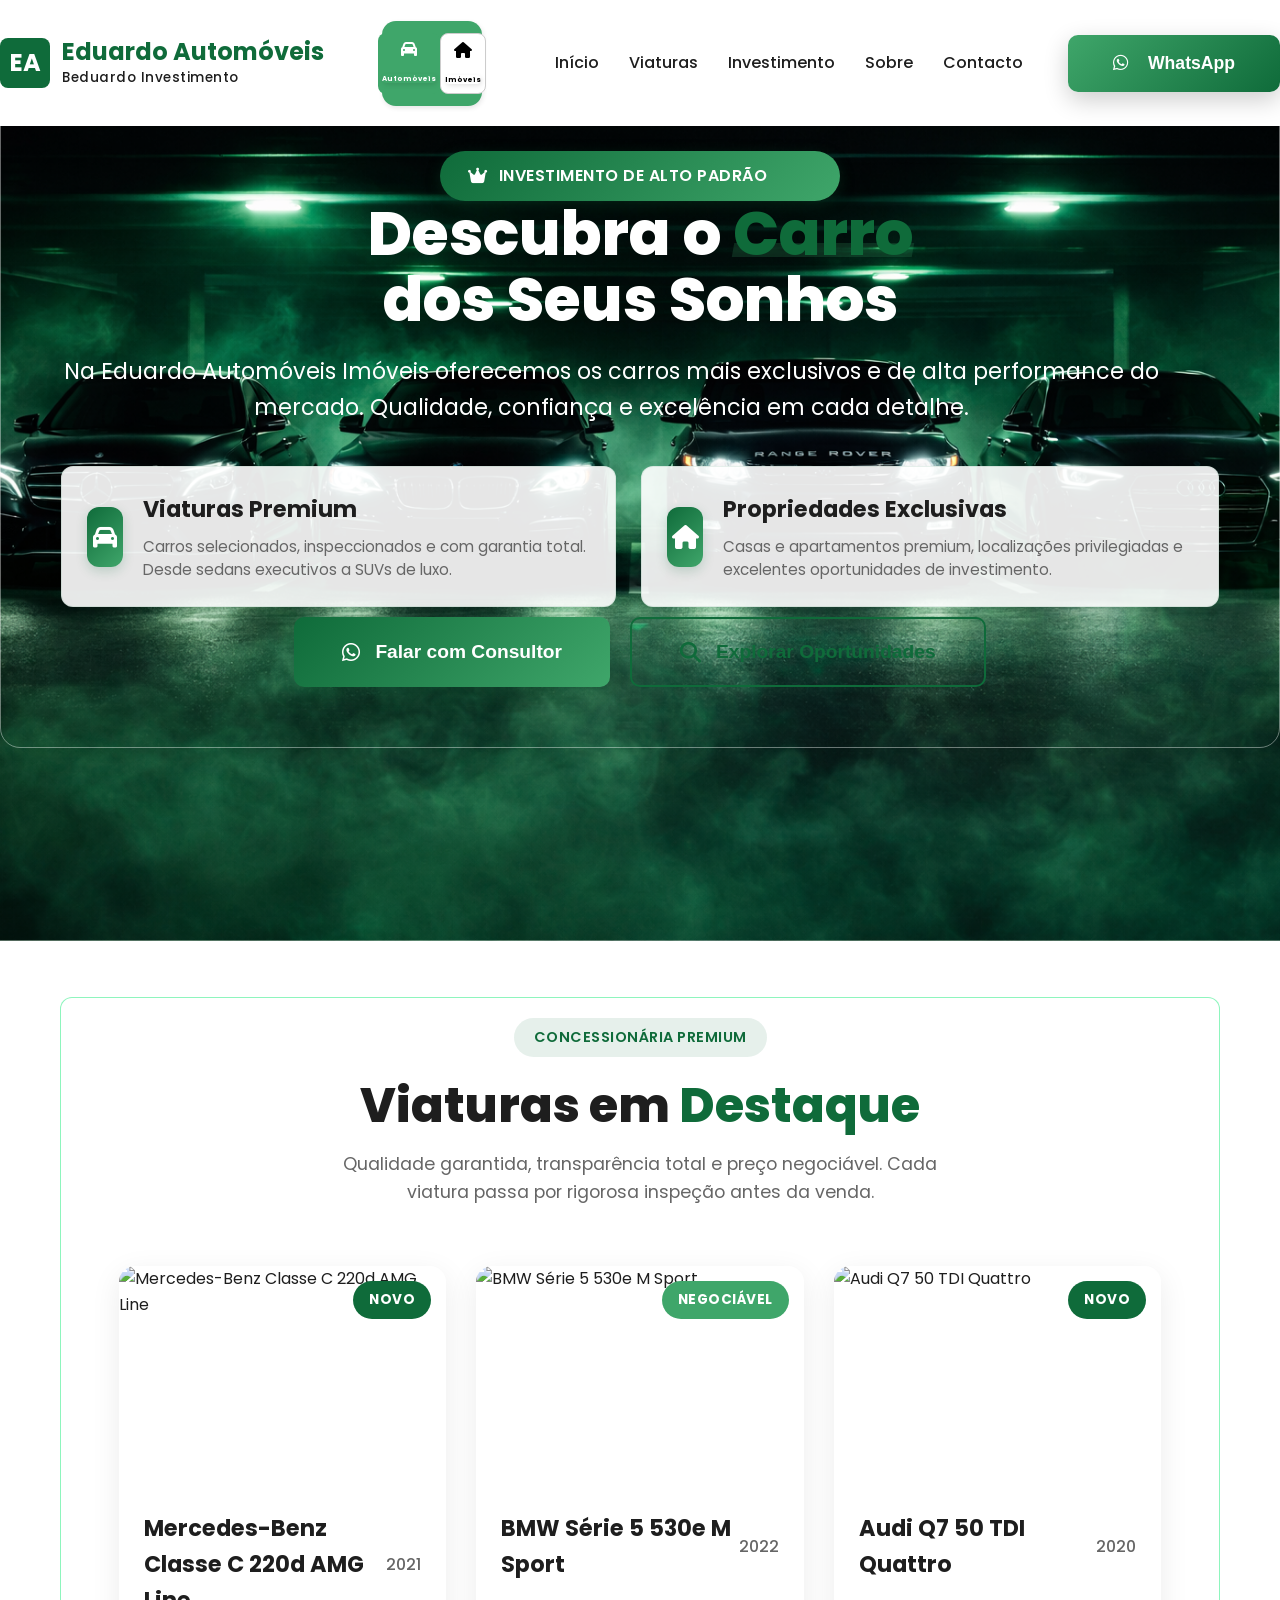
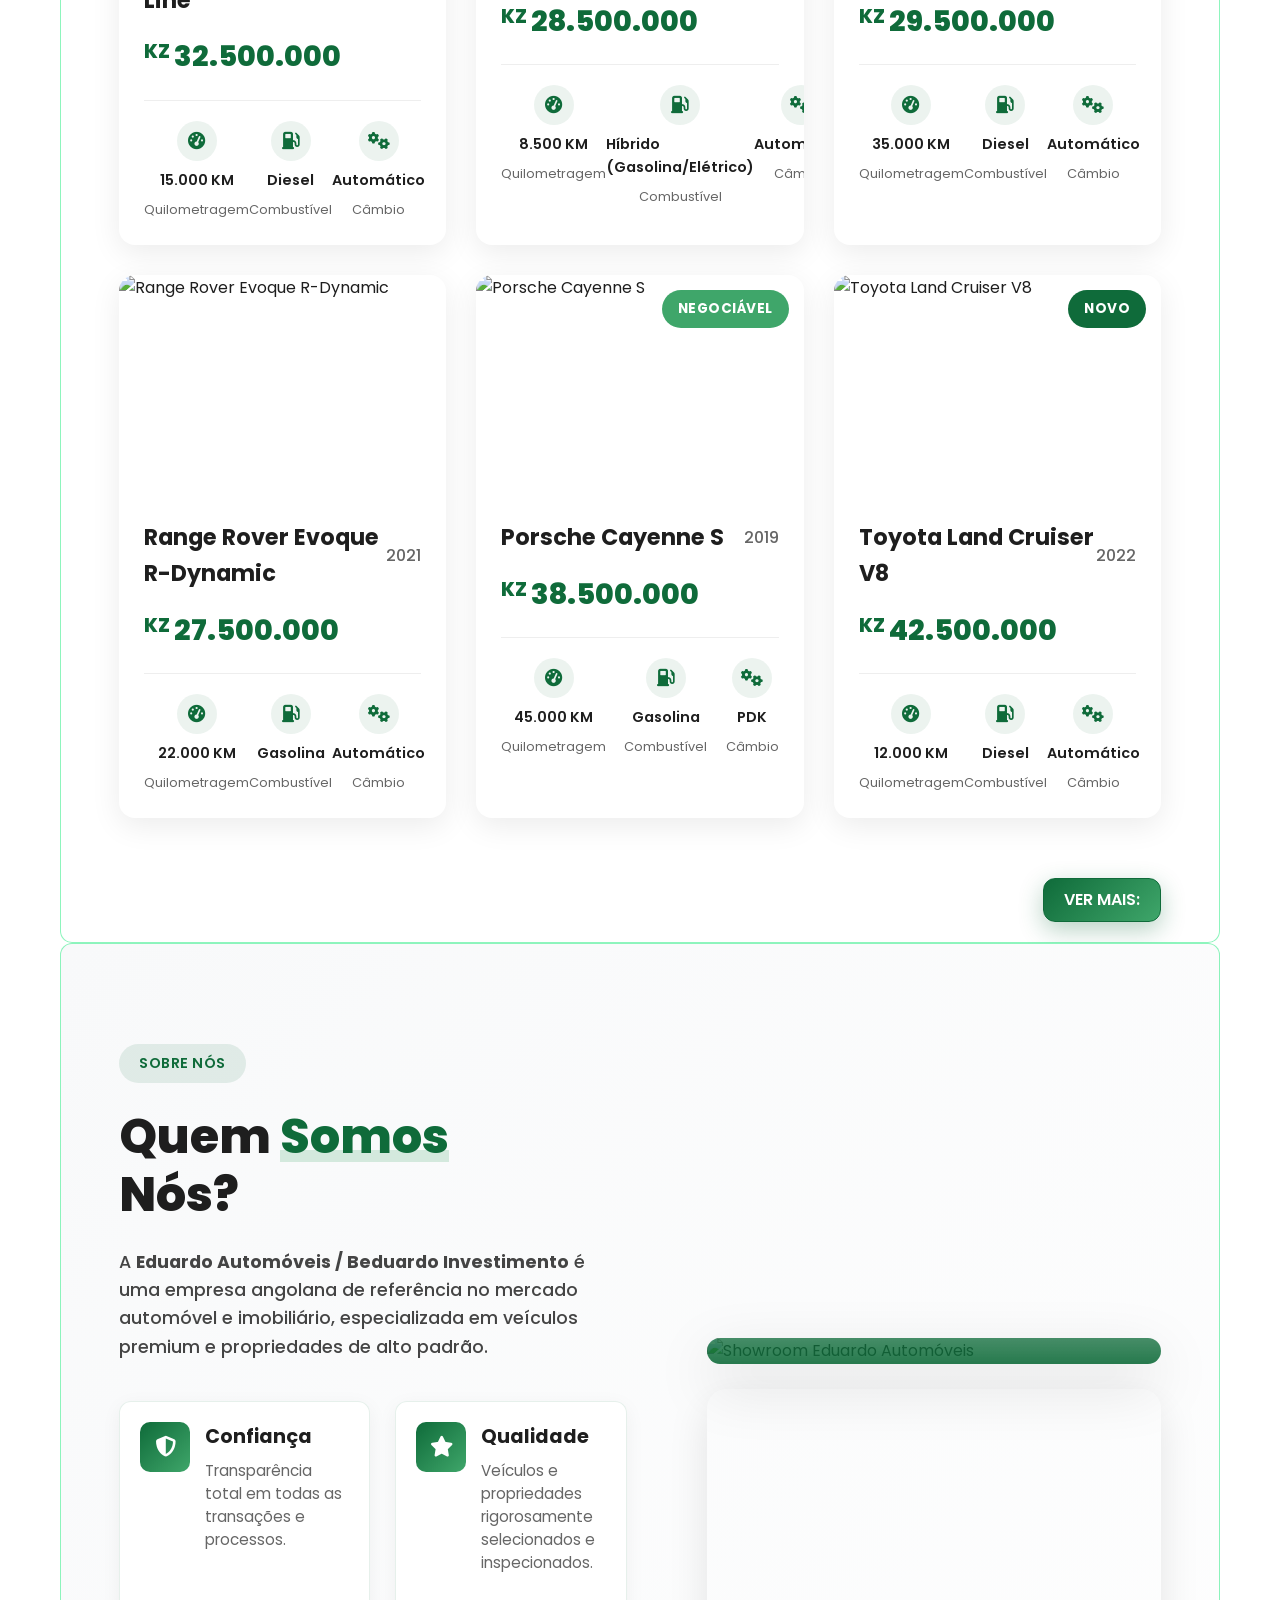
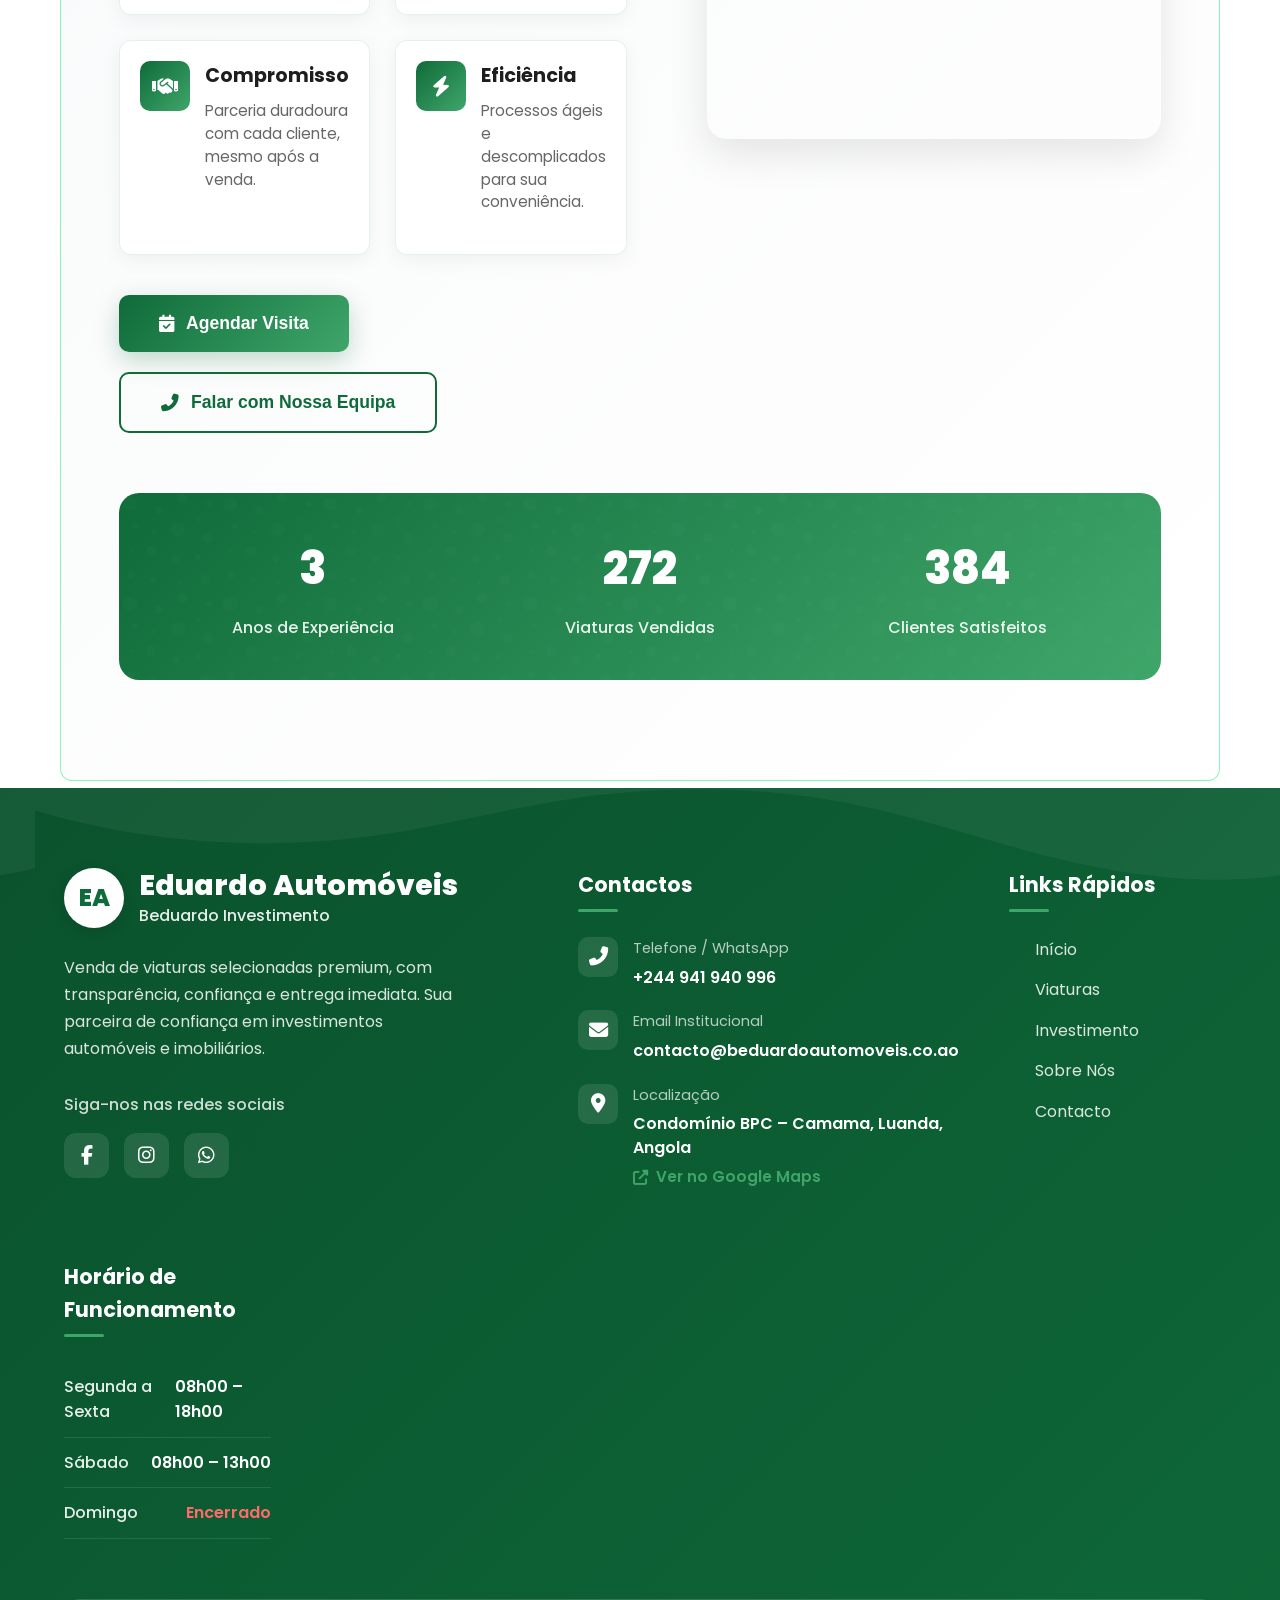
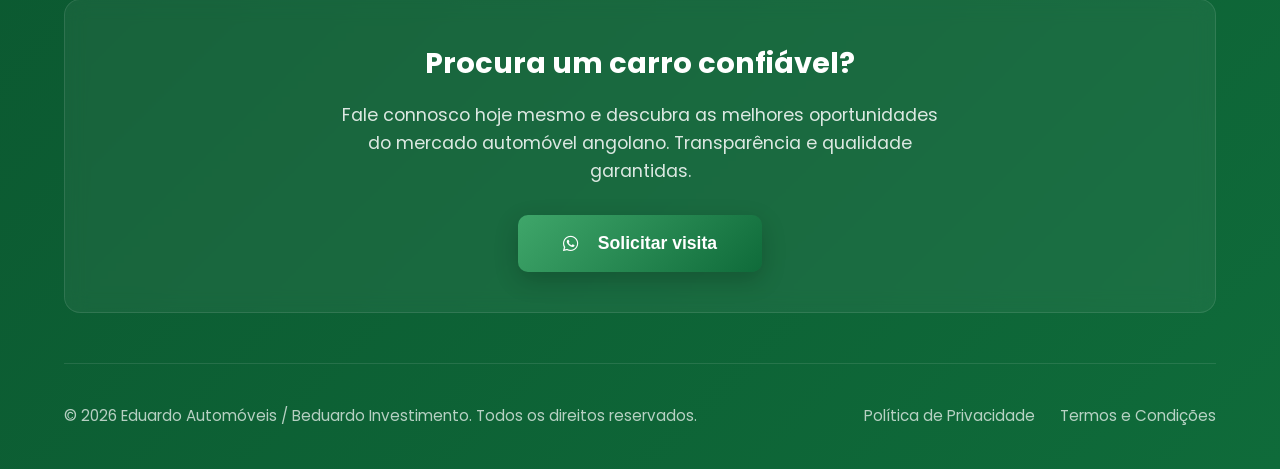
==== commit f49342f1: "Alterações no switch de automoveis/Imóveis" ====
--- a/index.html
+++ b/index.html
@@ -4,7 +4,7 @@
 <head>
     <meta charset="UTF-8">
     <meta name="viewport" content="width=device-width, initial-scale=1.0">
-    <title>Eduardo Automóveis | Beduardo Investimento</title>
+    <title>Eduardo Automóveis/ | Beduardo Investimento</title>
     <link rel="preconnect" href="https://fonts.googleapis.com">
     <link rel="preconnect" href="https://fonts.gstatic.com" crossorigin>
     <link href="https://fonts.googleapis.com/css2?family=Poppins:wght@300;400;500;600;700&display=swap"
@@ -27,18 +27,18 @@
             <a href="#" class="logo">
                 <div class="logo-icon">EA</div>
                 <div class="logo-text">
-                    <span class="logo-main">Eduardo Automóveis</span>
+                    <span class="logo-main">Eduardo <span class="automoveis">Automóveis</span><span class="imoveis none">Imóveis</span></span>
                     <span class="logo-sub">Beduardo Investimento</span>
                 </div>
             </a>
 
             <div id="troca-servico" class="header-troca-servico">
                 <div id="troca-servico-btn">
-                    <a href="#" class="selected">
+                    <a href="#" class="selected" id="automoveis-btn">
                         <i class="fas fa-car"></i>
                         <span class="text">Automóveis</span>
                     </a>
-                    <a href="imoveis.html">
+                    <a href="imoveis.html" id="imoveis-btn">
                         <i class="fas fa-home"></i>
                         <span class="text">Imóveis</span>
                     </a>
@@ -89,9 +89,9 @@
         <div class="hero-bg-overlay">
             <!-- <img src="https://images.unsplash.com/photo-1610440042657-612c34d95e9f?ixlib=rb-4.0.3&ixid=M3wxMjA3fDB8MHxwaG90by1wYWdlfHx8fGVufDB8fHx8fA%3D%3D&auto=format&fit=crop&w=1770&q=80" -->
             <!-- <img src="https://images.unsplash.com/photo-1549399542-7e3f8b79c341?ixlib=rb-4.0.3&ixid=M3wxMjA3fDB8MHxwaG90by1wYWdlfHx8fGVufDB8fHx8fA%3D%3D&auto=format&fit=crop&w=1770&q=80" alt="Eduardo Automóveis - Carros e Casas Premium" class="hero-bg-image" id="heroBgImage"> -->
-            <!-- <img src="img/carro.jpg" class="hero-bg-image" id="heroBgImage"> -->
+            <img src="img/hero-img-imobiliaria.png" class="hero-bg-image imoveis" id="heroBgImage">
             <!-- <img src="img/fundo_3_arros.png" class="hero-bg-image" id="heroBgImage"> -->
-            <img src="img/fundo_4_carros.png" class="hero-bg-image" id="heroBgImage">
+            <img src="img/fundo_4_carros.png" class="hero-bg-image automoveis" id="heroBgImage">
         </div>
 
         <!-- Content Container -->
@@ -103,12 +103,12 @@
                 </span>
 
                 <h1 class="hero-title">
-                    Descubra o <span class="highlight">Carro</span><br>
-                    e a <span class="highlight">Casa</span> dos Seus Sonhos
+                    <span class="automoveis">Descubra o <span class="highlight">Carro</span><br>dos Seus Sonhos</span>
+                    <span class="imoveis none">Descubra a <span class="highlight">Casa</span><br>dos Seus Sonhos</span>
                 </h1>
 
                 <p class="hero-subtitle">
-                    Na Eduardo Automóveis oferecemos os carros e propriedades mais exclusivos
+                    Na Eduardo <span class="automoveis">Automóveis</span> <span class="imoveis">Imóveis</span> oferecemos <span class="automoveis">os carros</span> <span class="imoveis none">propriedades</span> mais exclusivos
                     e de alta performance do mercado. Qualidade, confiança e excelência em cada detalhe.
                 </p>
 
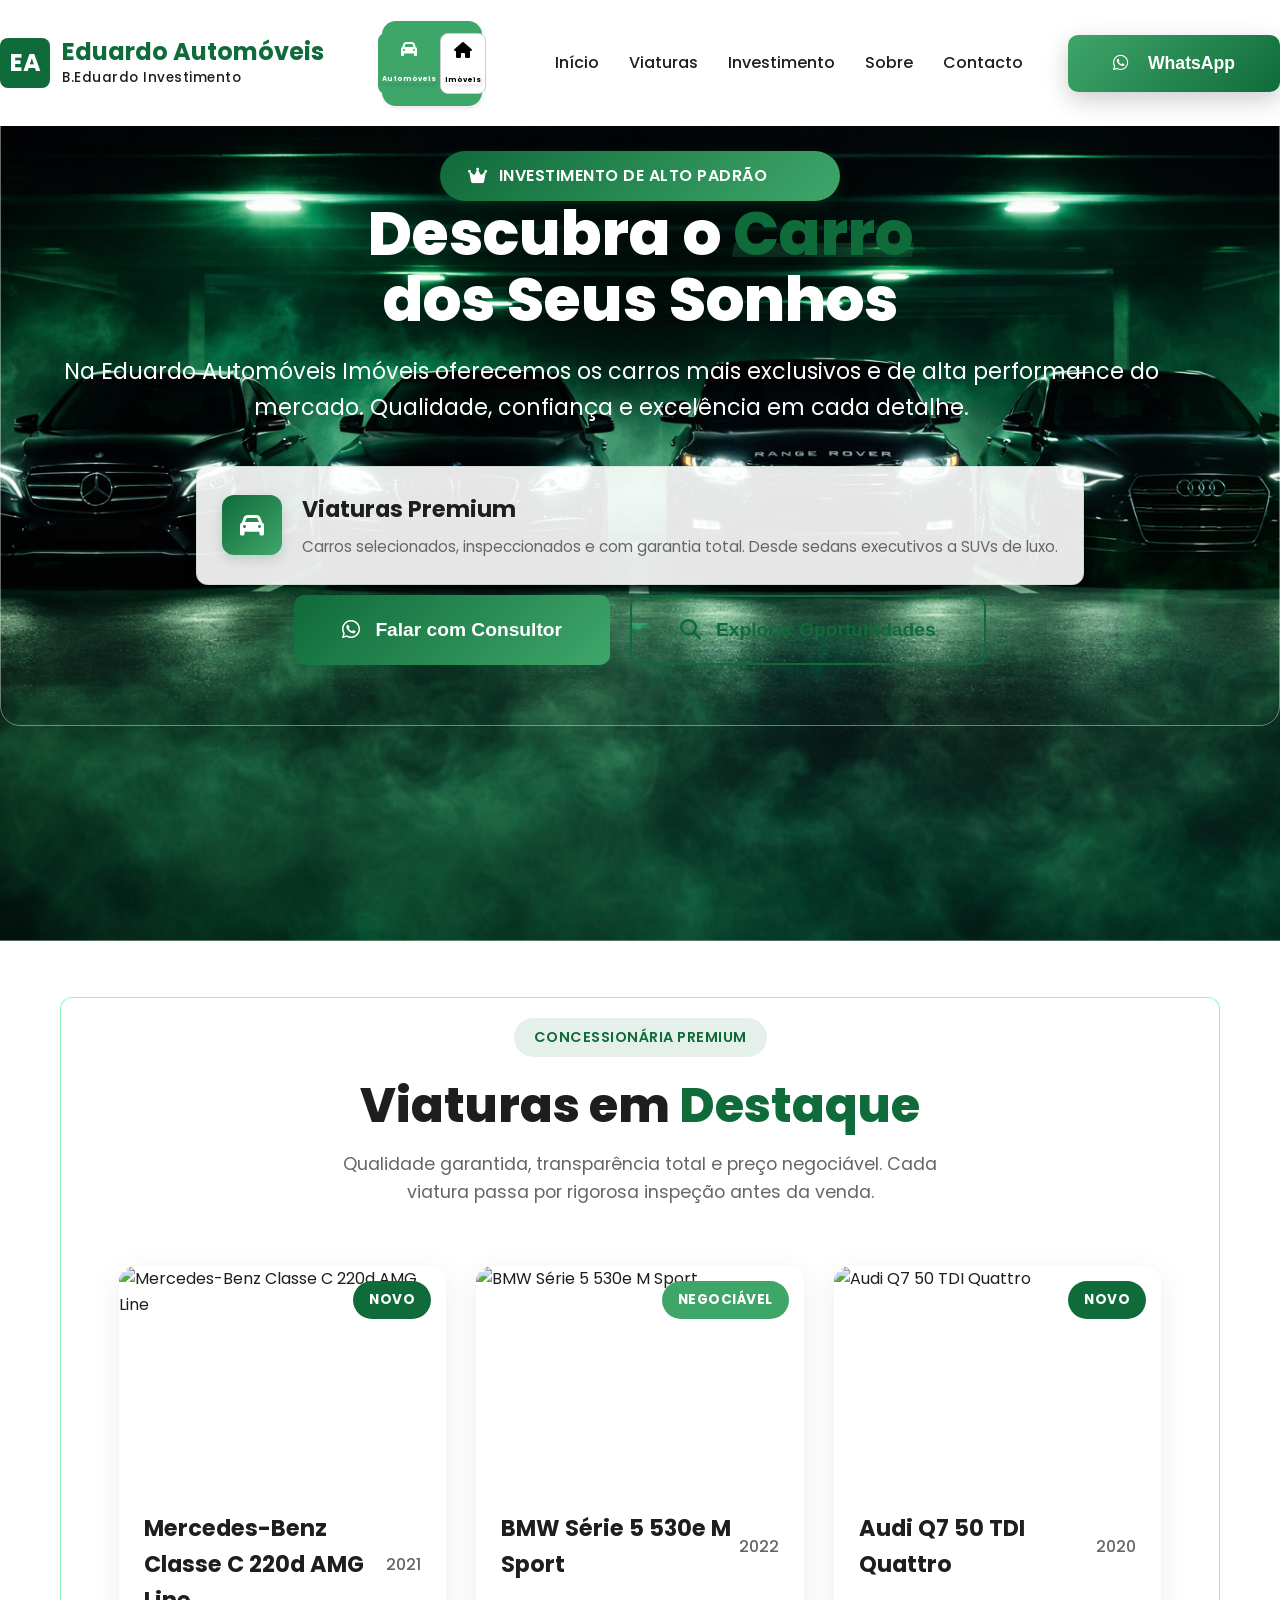
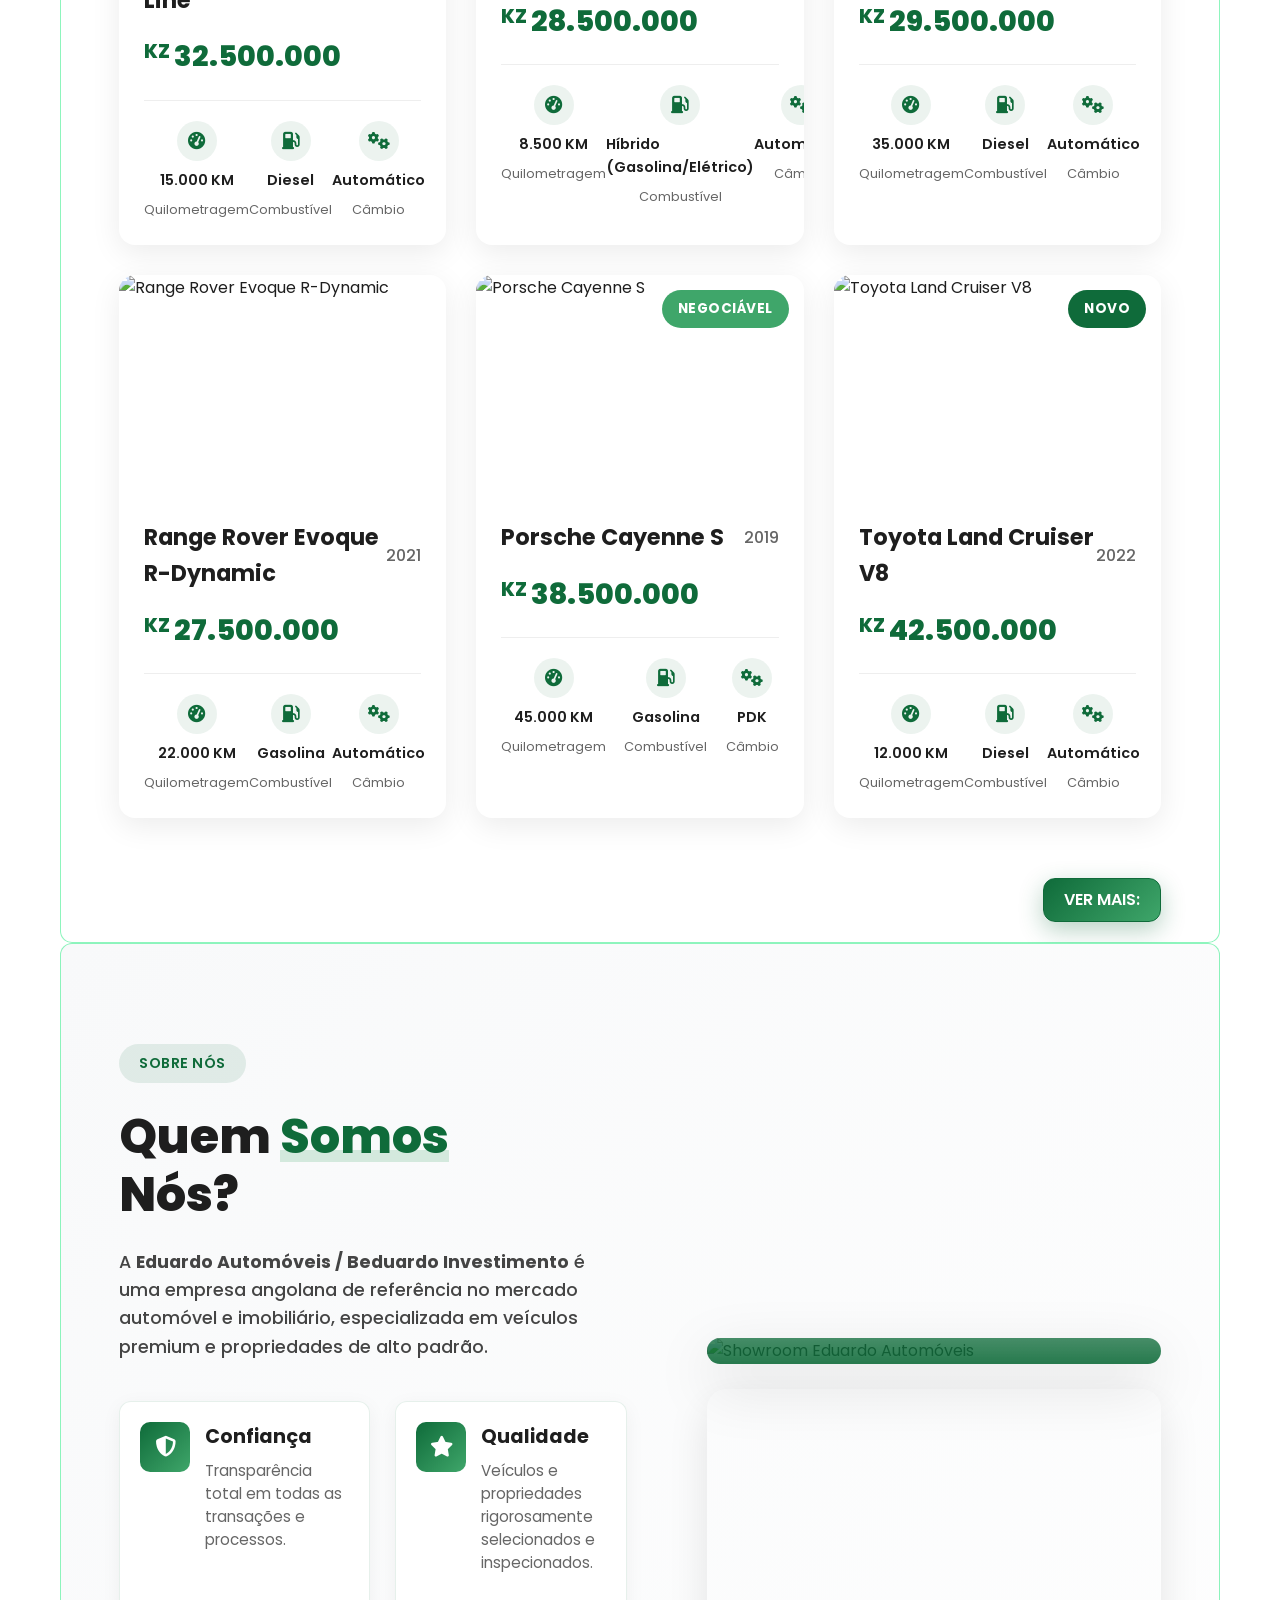
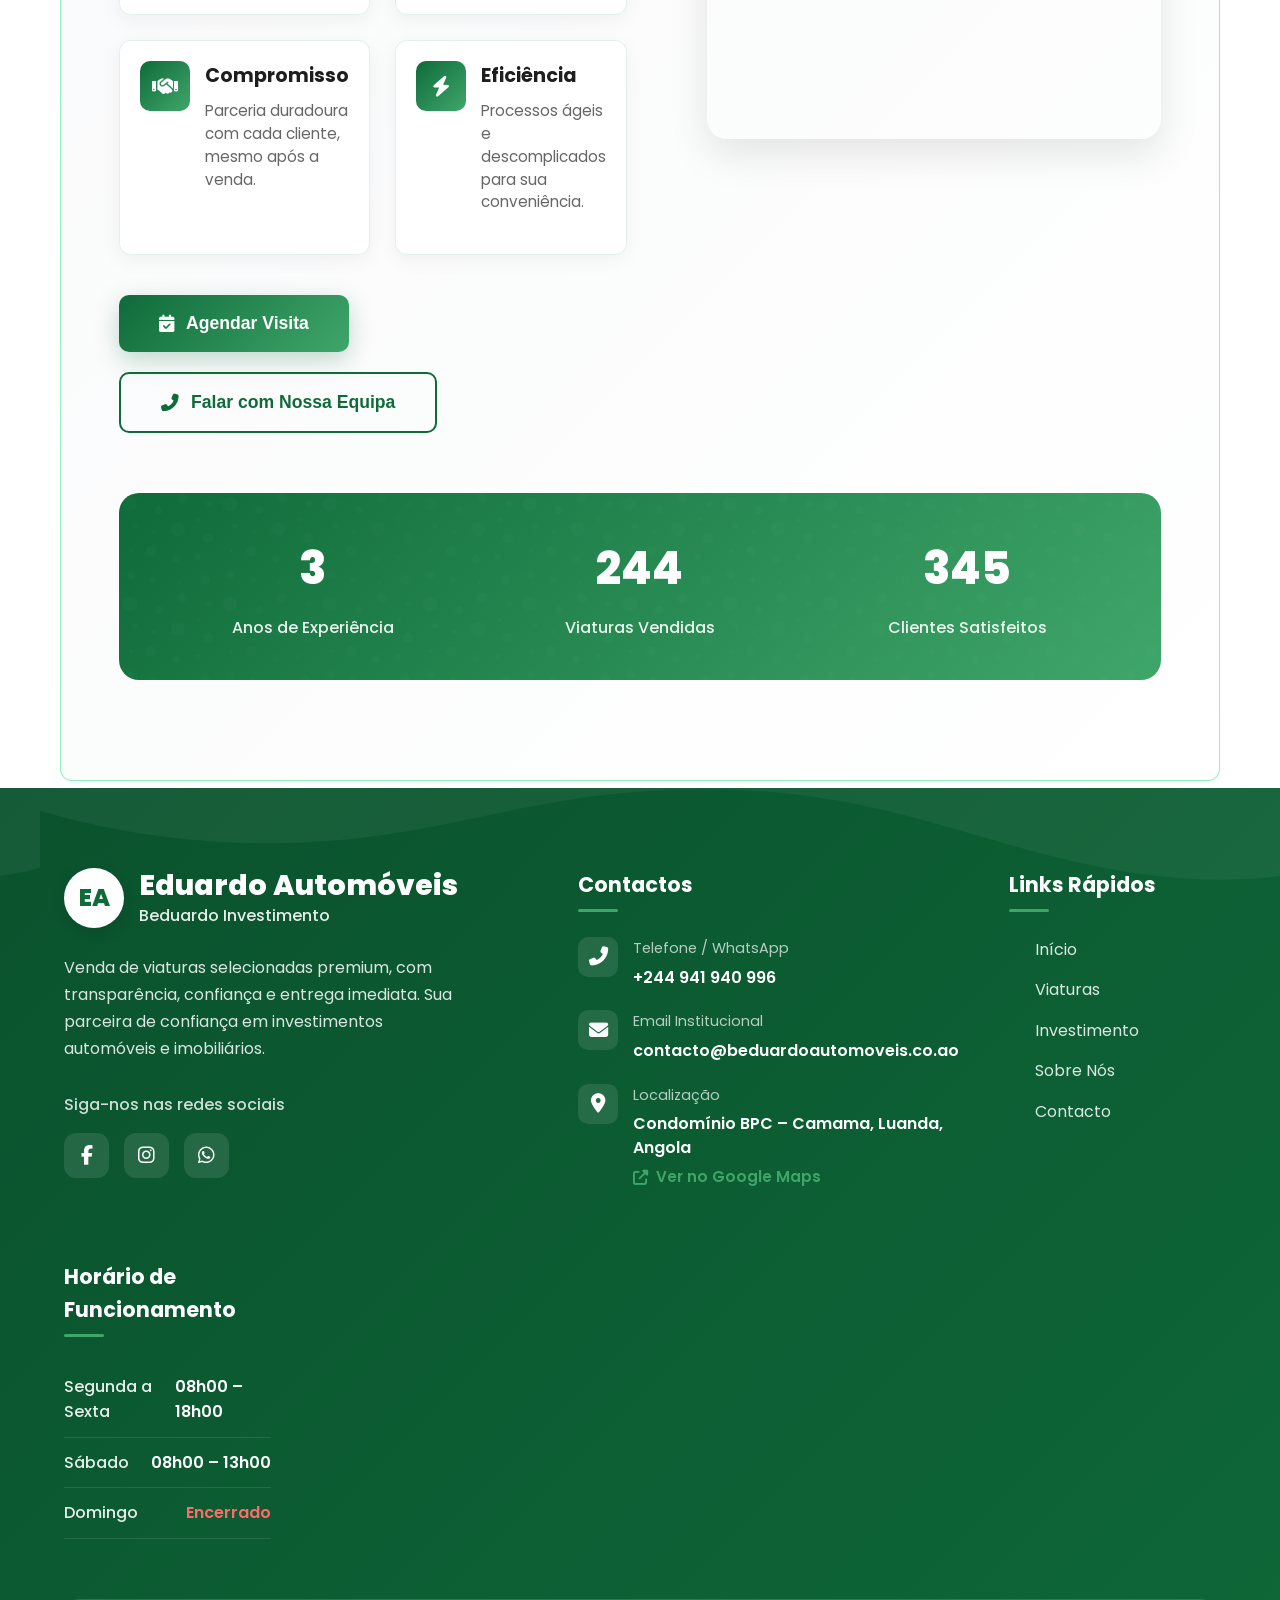
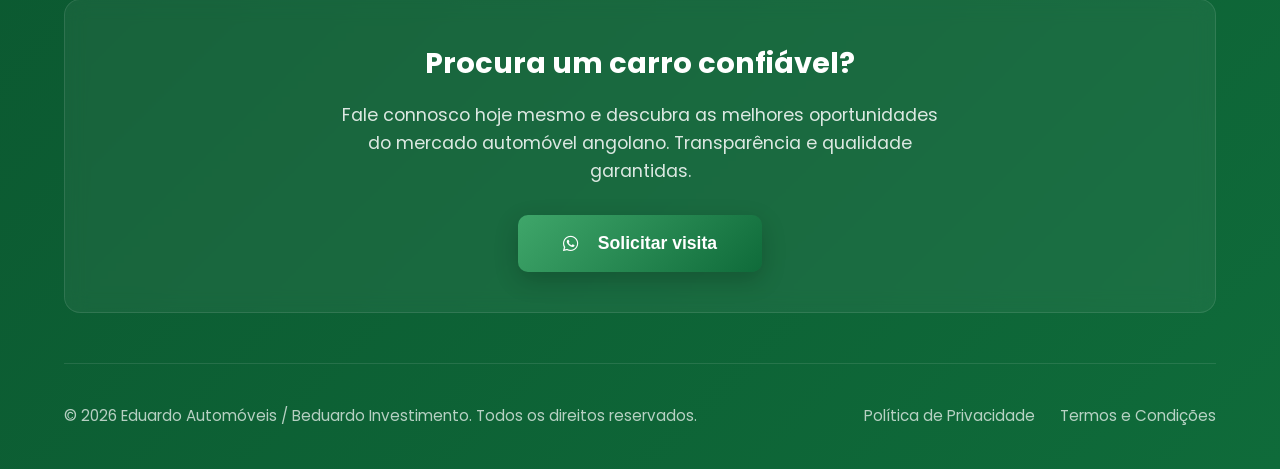
==== commit 50b8a69a: "aperfeiçoando" ====
--- a/index.html
+++ b/index.html
@@ -4,7 +4,7 @@
 <head>
     <meta charset="UTF-8">
     <meta name="viewport" content="width=device-width, initial-scale=1.0">
-    <title>Eduardo Automóveis/ | Beduardo Investimento</title>
+    <title>Eduardo Automóveis/ | B.Eduardo Investimento</title>
     <link rel="preconnect" href="https://fonts.googleapis.com">
     <link rel="preconnect" href="https://fonts.gstatic.com" crossorigin>
     <link href="https://fonts.googleapis.com/css2?family=Poppins:wght@300;400;500;600;700&display=swap"
@@ -28,7 +28,7 @@
                 <div class="logo-icon">EA</div>
                 <div class="logo-text">
                     <span class="logo-main">Eduardo <span class="automoveis">Automóveis</span><span class="imoveis none">Imóveis</span></span>
-                    <span class="logo-sub">Beduardo Investimento</span>
+                    <span class="logo-sub"><span class="hightlight">B</span>.Eduardo Investimento</span>
                 </div>
             </a>
 
@@ -114,7 +114,7 @@
 
                 <!-- Services Grid -->
                 <div class="services-grid">
-                    <div class="service-card">
+                    <div class="service-card automoveis">
                         <div class="service-icon">
                             <i class="fas fa-car"></i>
                         </div>
@@ -125,7 +125,7 @@
                         </div>
                     </div>
 
-                    <div class="service-card">
+                    <div class="service-card imoveis none">
                         <div class="service-icon">
                             <i class="fas fa-home"></i>
                         </div>
@@ -161,17 +161,24 @@
         <!-- Hero Section with Background Image -->
         <section class="featured-cars" id="viaturas">
             <div class="section-header">
-                <div class="section-tag">CONCESSIONÁRIA PREMIUM</div>
-                <h2 class="section-title">Viaturas em <span class="highlight">Destaque</span> </h2>
-                <p class="section-subtitle">
+                <div class="section-tag"><span class="automoveis">CONCESSIONÁRIA</span><span class="imoveis none">IMOBILIÁRIA</span> PREMIUM</div>
+                <h2 class="section-title"><span class="automoveis">Viaturas</span><span class="imoveis none">Casas</span> em <span class="highlight">Destaque</span> </h2>
+                <p class="section-subtitle automoveis">
                     Qualidade garantida, transparência total e preço negociável.
                     Cada viatura passa por rigorosa inspeção antes da venda.
                 </p>
+                    <p class="section-subtitle imoveis none">
+                        Propriedades de alto padrão, localizações privilegiadas e oportunidades de investimento
+                        exclusivas. Transparência e confiança em cada transação.
+                    </p>
             </div>
 
             <!-- Cars Grid (Dynamically Generated) -->
-            <div class="cars-grid" id="carsGrid">
+            <div class="cars-grid automoveis" id="carsGrid">
                 <!-- Cars will be loaded here via JavaScript -->
+            </div>
+            <div class="houses-grid imoveis none" id="houseGrid">
+                <!-- Houses will be loaded here via JavaScript -->
             </div>
             <div class="ver-mais"><a href="" class="cta-primary">Ver mais:</a></div>
 
--- a/css/header.css
+++ b/css/header.css
@@ -282,6 +282,23 @@
     visibility: visible;
 }
 
+/* Adicionando animação para elementos que aparecem */
+.fade-in {
+    opacity: 0;
+    animation: fadeIn 0.5s ease-in-out forwards;
+}
+
+@keyframes fadeIn {
+    from {
+        opacity: 0;
+        transform: translateY(20px);
+    }
+    to {
+        opacity: 1;
+        transform: translateY(0);
+    }
+}
+
 /* Responsividade */
 @media (max-width: 1024px) {
     #troca-servico-btn {
--- a/css/viaturas.css
+++ b/css/viaturas.css
@@ -486,6 +486,104 @@
         transform: translateY(-3px);
     }
 
+    /* Estilos para a grid de imóveis */
+    .houses-grid {
+        display: grid;
+        grid-template-columns: repeat(auto-fit, minmax(300px, 1fr));
+        gap: 20px;
+        margin-top: 20px;
+    }
+
+    /* Estilos para os cartões de imóveis */
+    .house-card {
+        background: #fff;
+        border-radius: 8px;
+        box-shadow: 0 4px 8px rgba(0, 0, 0, 0.1);
+        overflow: hidden;
+        transition: transform 0.3s ease, box-shadow 0.3s ease;
+    }
+
+    .house-card:hover {
+        transform: translateY(-5px);
+        box-shadow: 0 8px 16px rgba(0, 0, 0, 0.2);
+    }
+
+    .house-card img {
+        width: 100%;
+        height: 200px;
+        object-fit: cover;
+    }
+
+    .house-card .house-content {
+        padding: 15px;
+    }
+
+    .house-card .house-title {
+        font-size: 1.2rem;
+        font-weight: 600;
+        margin-bottom: 10px;
+    }
+
+    .house-card .house-description {
+        font-size: 0.9rem;
+        color: #666;
+        line-height: 1.5;
+    }
+
+    /* Estilos para o popup de detalhes do imóvel */
+    .popup-overlay {
+        position: fixed;
+        top: 0;
+        left: 0;
+        width: 100%;
+        height: 100%;
+        background: rgba(0, 0, 0, 0.8);
+        display: flex;
+        justify-content: center;
+        align-items: center;
+        z-index: 1000;
+    }
+
+    .popup-content {
+        background: #fff;
+        border-radius: 8px;
+        padding: 20px;
+        max-width: 500px;
+        width: 90%;
+        box-shadow: 0 8px 25px rgba(0, 0, 0, 0.2);
+        position: relative;
+        text-align: left;
+    }
+
+    .popup-close {
+        position: absolute;
+        top: 10px;
+        right: 10px;
+        background: none;
+        border: none;
+        font-size: 1.5rem;
+        cursor: pointer;
+    }
+
+    .popup-image {
+        width: 100%;
+        height: auto;
+        border-radius: 8px;
+        margin-bottom: 15px;
+    }
+
+    .popup-title {
+        font-size: 1.5rem;
+        font-weight: bold;
+        margin-bottom: 10px;
+    }
+
+    .popup-description {
+        font-size: 1rem;
+        color: #666;
+        margin-bottom: 15px;
+    }
+
     /* Responsive Design */
     @media (max-width: 1200px) {
         .cars-grid {
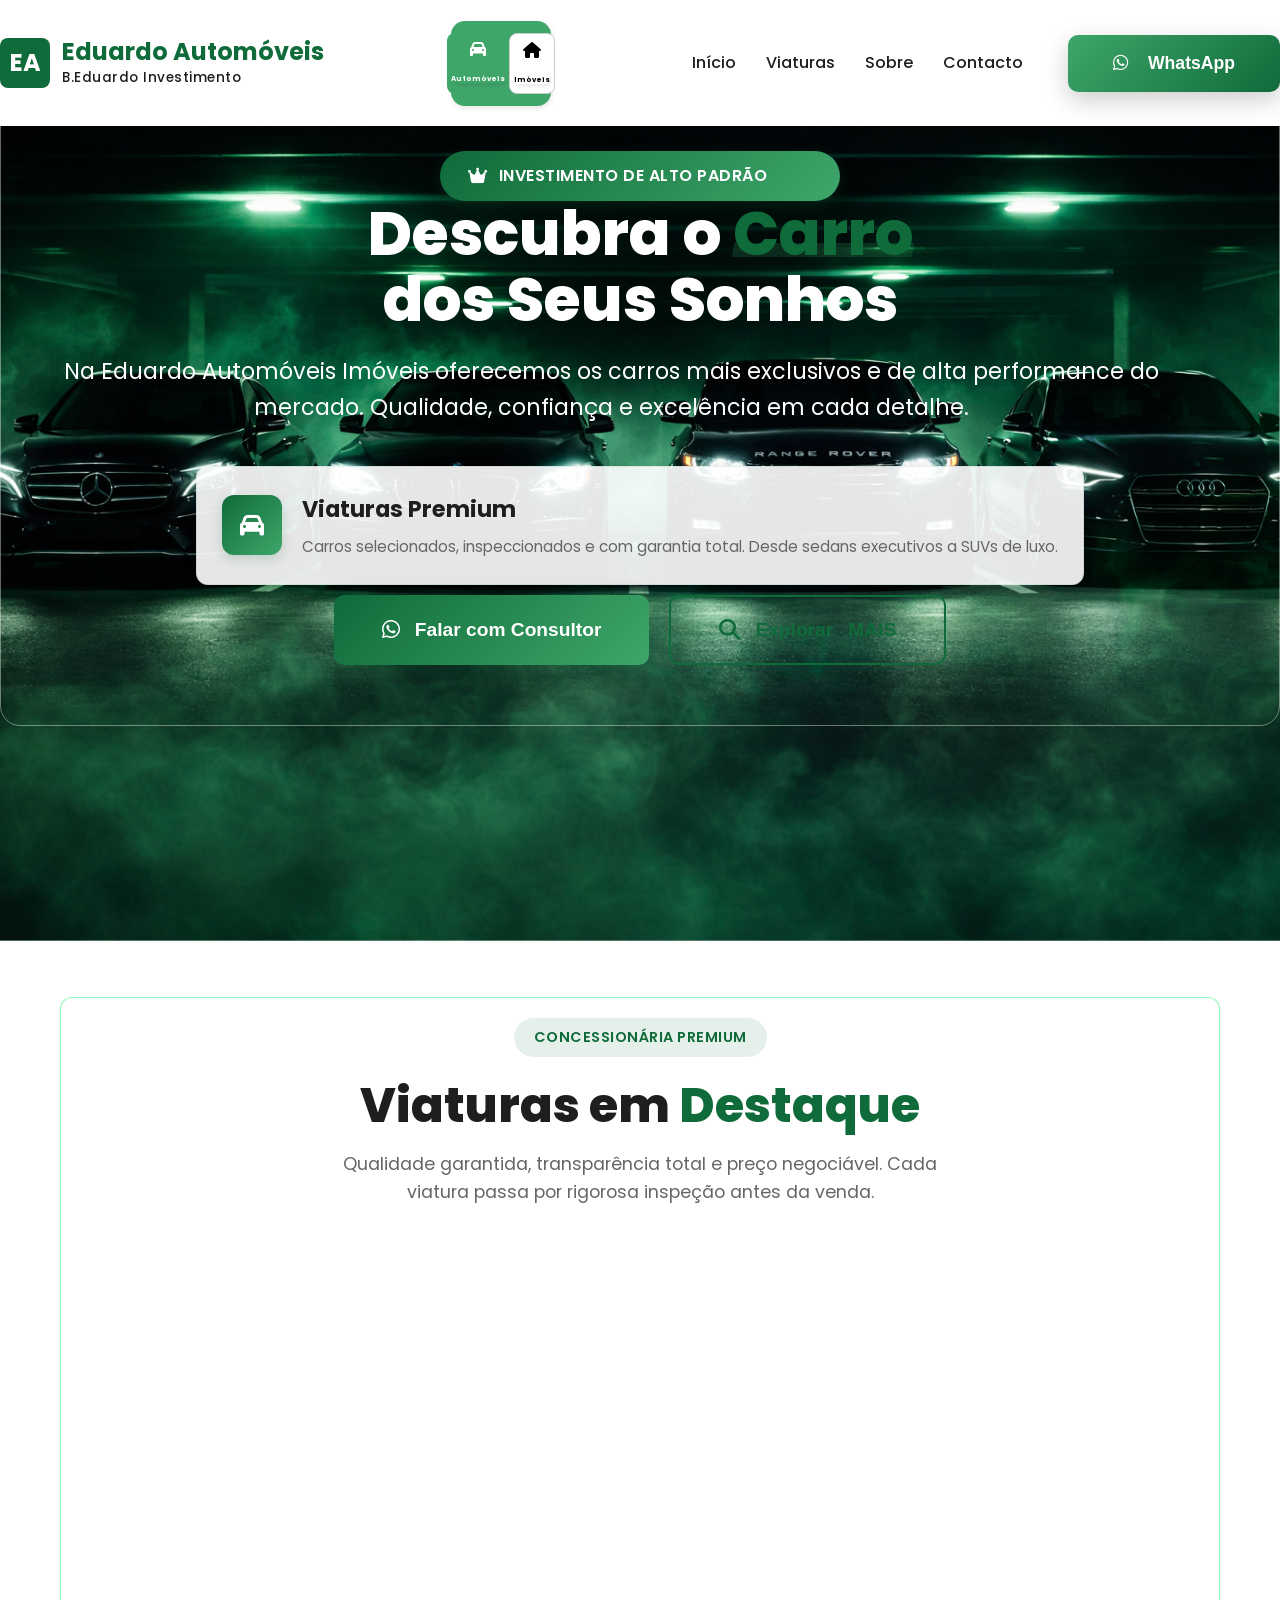
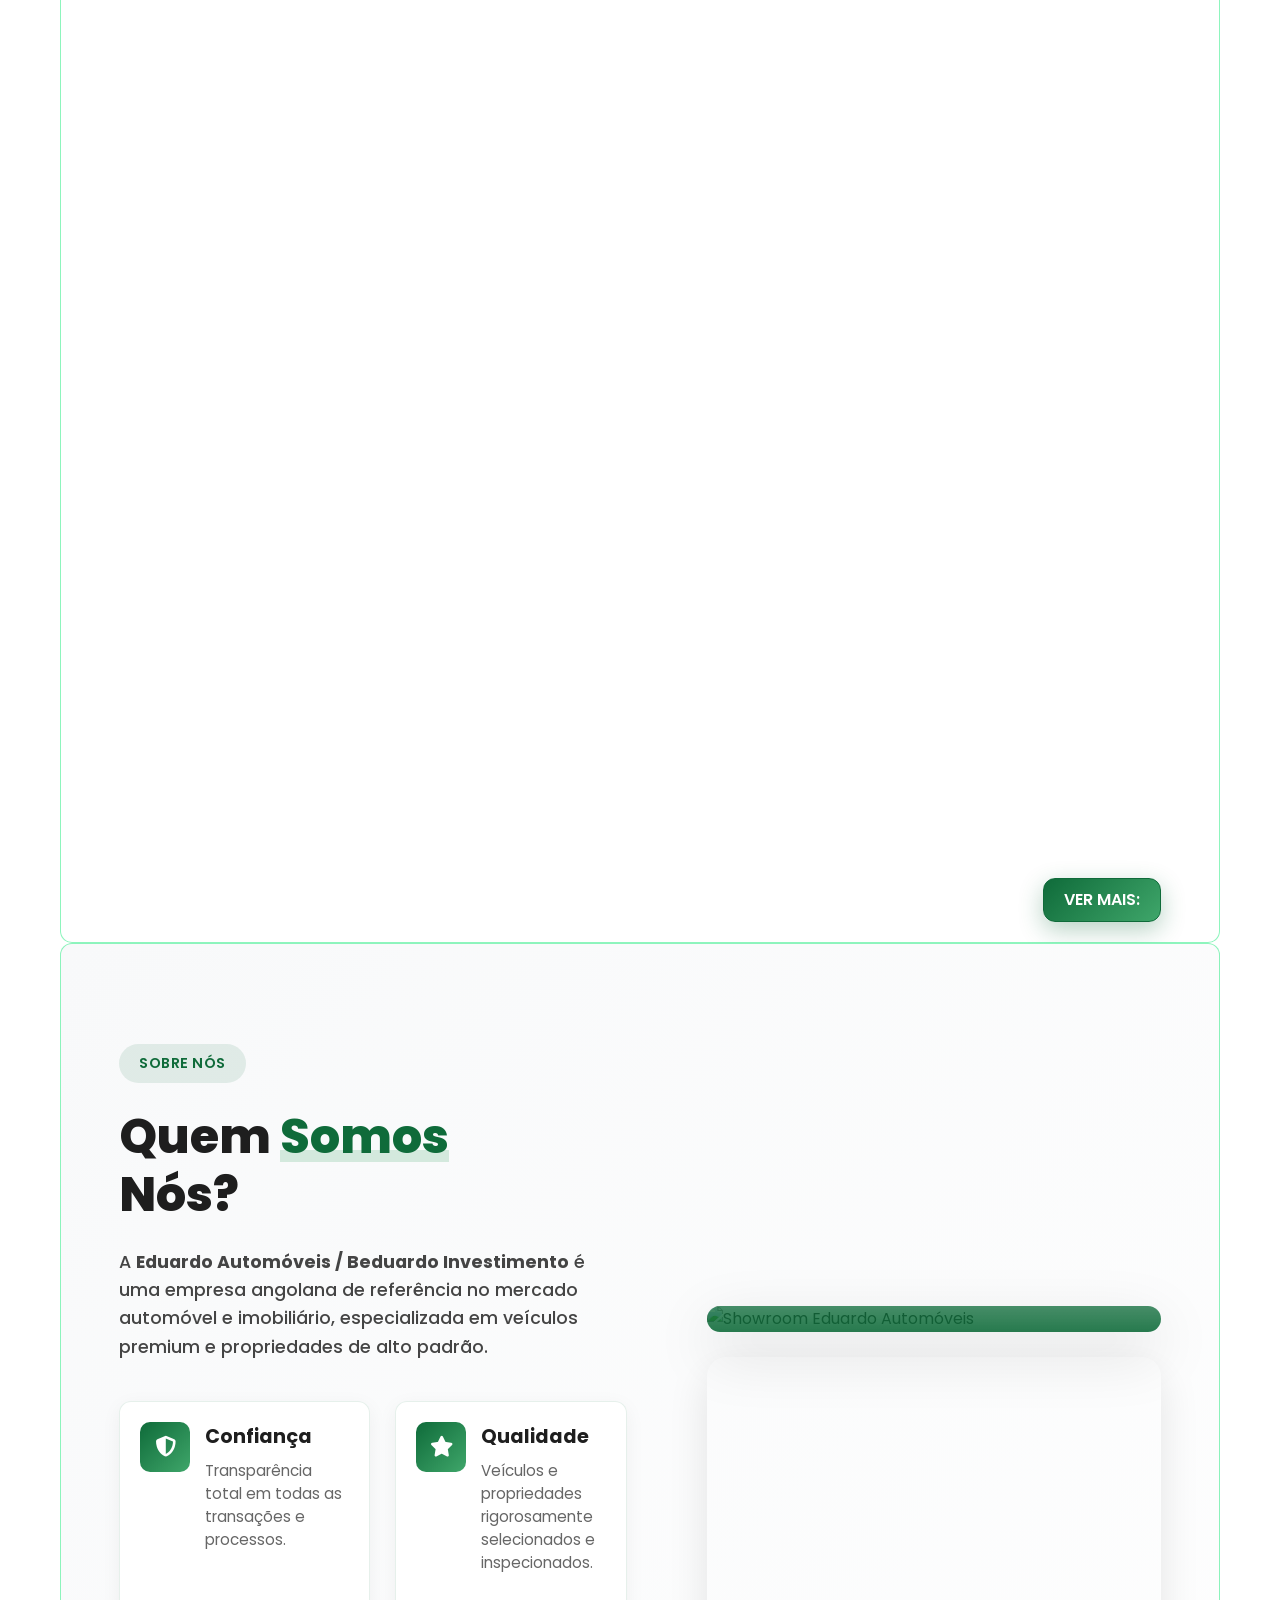
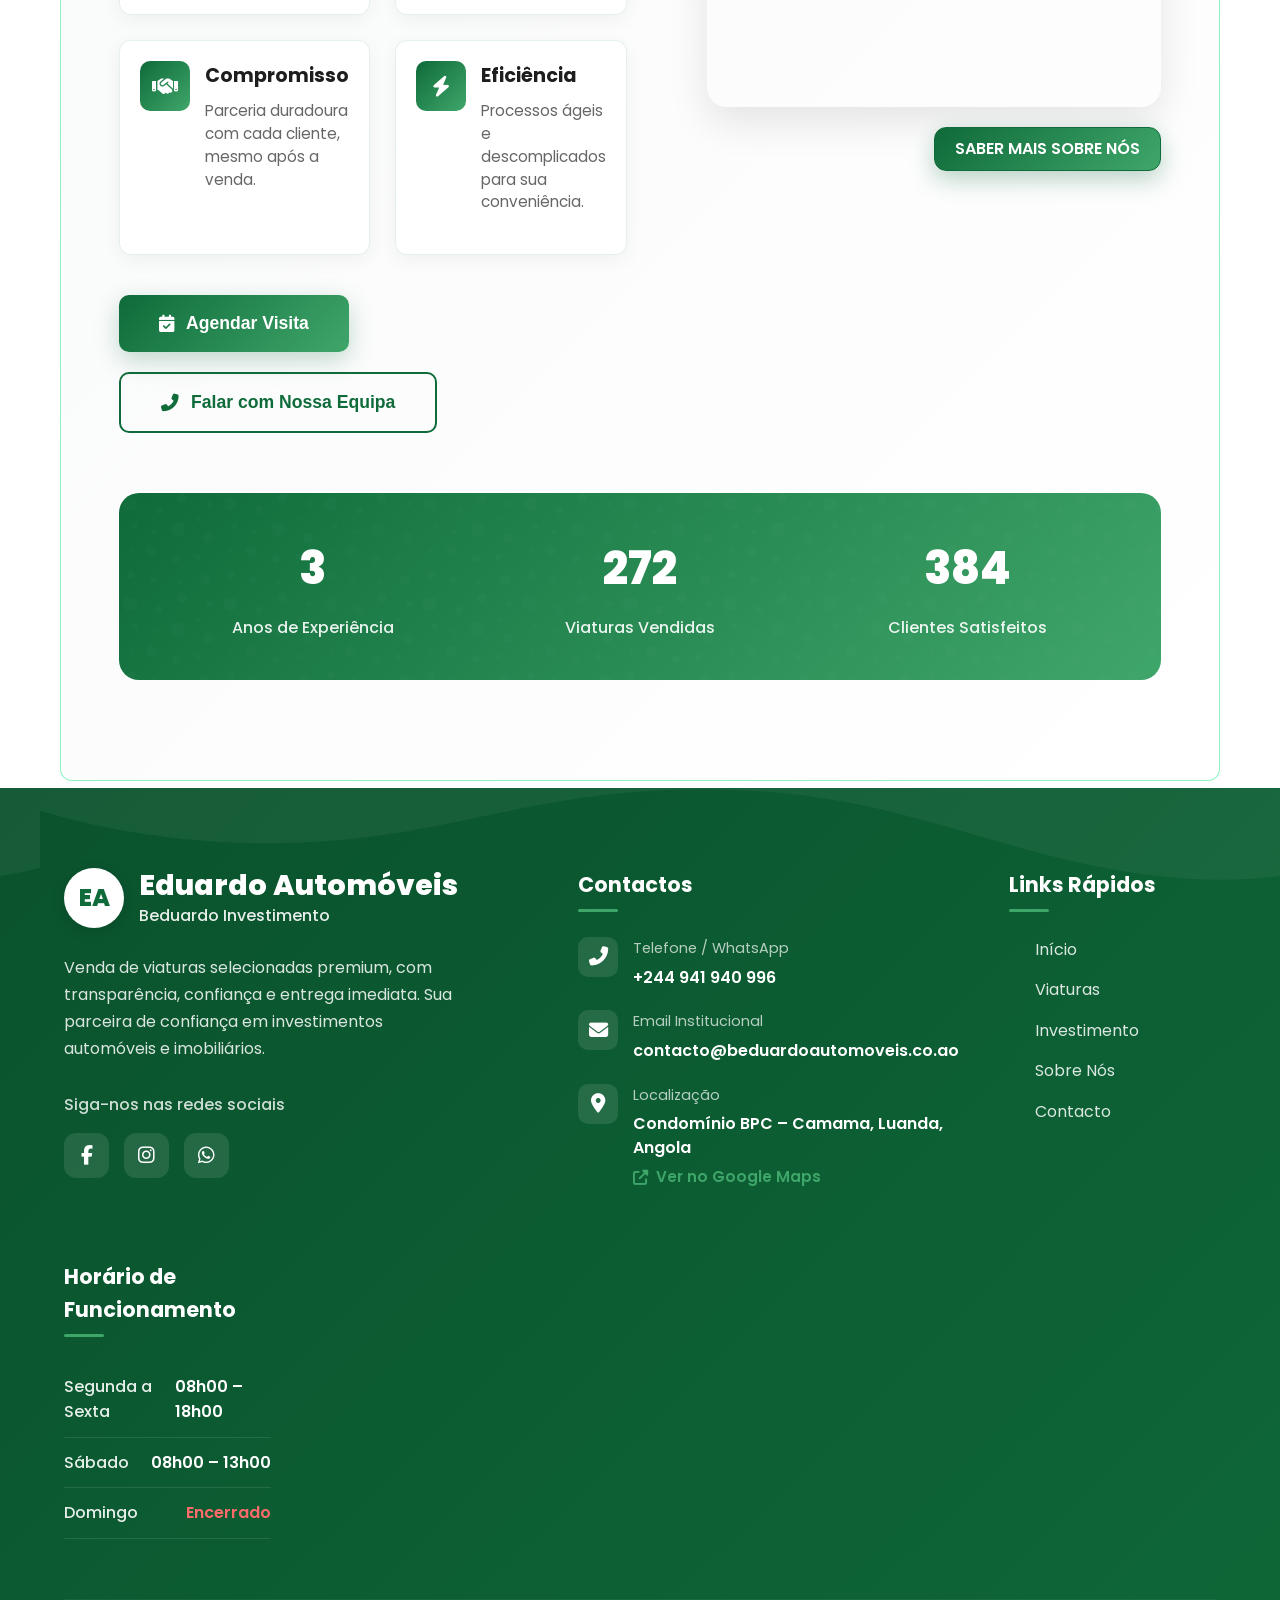
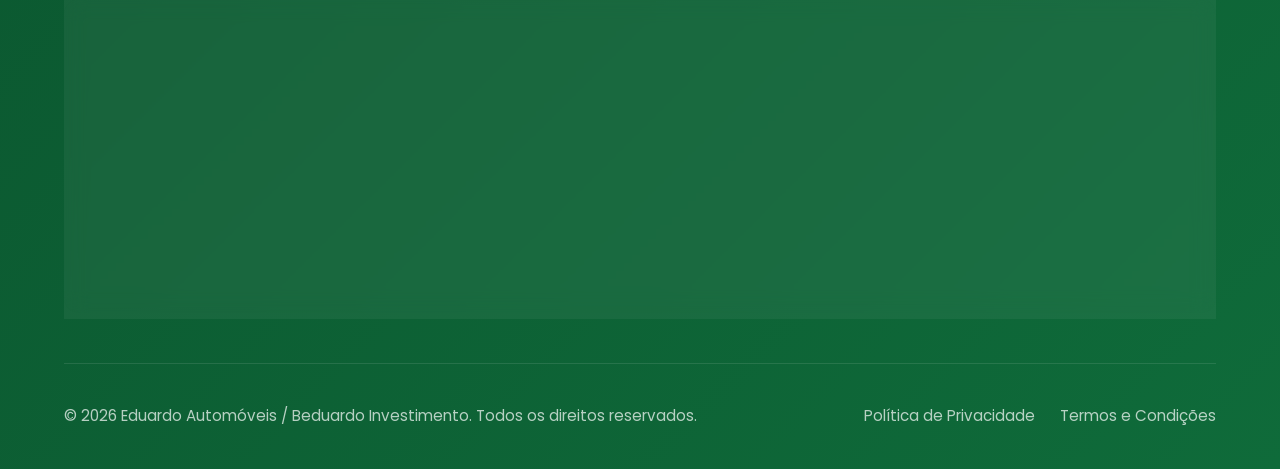
==== commit 7909431d: "Adicionando outra versão melhorada dos cards de publicação de casa/carros" ====
--- a/index.html
+++ b/index.html
@@ -49,10 +49,9 @@
             <nav class="nav-desktop">
                 <ul class="nav-menu">
                     <li class="nav-item"><a href="#" class="nav-link">Início</a></li>
-                    <li class="nav-item"><a href="#" class="nav-link">Viaturas</a></li>
-                    <li class="nav-item"><a href="#" class="nav-link">Investimento</a></li>
-                    <li class="nav-item"><a href="#" class="nav-link">Sobre</a></li>
-                    <li class="nav-item"><a href="#" class="nav-link">Contacto</a></li>
+                    <li class="nav-item"><a href="viaturas.html" class="nav-link"><span class="automoveis">Viaturas</span><span class="imoveis none">Casas</span></a></li>
+                    <li class="nav-item"><a href="sobre.html" class="nav-link">Sobre</a></li>
+                    <li class="nav-item"><a href="contacto.html" class="nav-link">Contacto</a></li>
                 </ul>
                 <button class="cta-button">
                     <i class="fab fa-whatsapp"></i> WhatsApp
@@ -70,11 +69,10 @@
         <!-- Navegação Mobile -->
         <nav class="nav-mobile" id="navMobile">
             <ul class="mobile-menu">
-                <li class="mobile-item"><a href="#" class="mobile-link">Início</a></li>
-                <li class="mobile-item"><a href="#" class="mobile-link">Viaturas</a></li>
-                <li class="mobile-item"><a href="#" class="mobile-link">Investimento</a></li>
-                <li class="mobile-item"><a href="#" class="mobile-link">Sobre</a></li>
-                <li class="mobile-item"><a href="#" class="mobile-link">Contacto</a></li>
+                <li class="mobile-item"><a href="#" class="nav-link">Início</a></li>
+                <li class="mobile-item"><a href="viaturas.html" class="nav-link"><span class="automoveis">Viaturas</span><span class="imoveis none">Casas</span></a></li>
+                <li class="mobile-item"><a href="sobre.html" class="nav-link">Sobre</a></li>
+                <li class="mobile-item"><a href="contacto.html" class="nav-link">Contacto</a></li>
             </ul>
             <button class="cta-button mobile-cta">
                 <i class="fab fa-whatsapp"></i> Solicitar visita
@@ -145,7 +143,7 @@
                     </button>
                     <button class="cta-secondary" id="heroSecondaryCTA">
                         <i class="fas fa-search cta-icon"></i>
-                        Explorar Oportunidades
+                        Explorar <span class="highlight">MAIS</span>
                     </button>
                 </div>
             </div>
@@ -296,6 +294,7 @@
                             </div>
                         </div>
                     </div>
+                    <div class="ver-mais"><a href="sobre.html" class="cta-primary">Saber mais sobre nós</a></div>
                 </div>
             </div>
 
--- a/css/viaturas.css
+++ b/css/viaturas.css
@@ -263,6 +263,25 @@
         display: grid;
         grid-template-columns: 1fr 1fr;
         min-height: 600px;
+        overflow: hidden;
+    }
+    
+    /* Desktop layout - duas colunas lado a lado (>= 1200px) */
+    @media (min-width: 1200px) {
+        .modal-content {
+            grid-template-columns: 1fr 1fr;
+            overflow: hidden;
+        }
+        
+        .modal-gallery {
+            overflow-y: auto;
+            max-height: 80vh;
+        }
+        
+        .modal-details {
+            overflow-y: auto;
+            max-height: 80vh;
+        }
     }
 
     /* Modal Left Side - Gallery */
@@ -281,6 +300,18 @@
         margin-bottom: 20px;
         overflow: hidden;
         border-radius: 12px;
+        position: relative;
+        background: #000;
+        min-height: 300px;
+    }
+
+    .main-media {
+        max-width: 100%;
+        max-height: 500px;
+        width: 100%;
+        height: auto;
+        object-fit: contain;
+        transition: opacity 0.3s ease;
     }
 
     .main-car-image {
@@ -288,6 +319,95 @@
         max-height: 400px;
         object-fit: contain;
         transition: transform 0.3s ease;
+    }
+
+    /* Gallery Navigation Buttons */
+    .gallery-nav-btn {
+        position: absolute;
+        top: 50%;
+        transform: translateY(-50%);
+        background: rgba(255, 255, 255, 0.95);
+        border: none;
+        width: 50px;
+        height: 50px;
+        border-radius: 50%;
+        display: flex;
+        align-items: center;
+        justify-content: center;
+        cursor: pointer;
+        z-index: 5;
+        transition: all 0.3s ease;
+        box-shadow: 0 4px 12px rgba(0, 0, 0, 0.15);
+        color: #0F6B3A;
+        font-size: 1.2rem;
+    }
+
+    .gallery-nav-btn:hover {
+        background: #FFFFFF;
+        transform: translateY(-50%) scale(1.1);
+        box-shadow: 0 6px 20px rgba(0, 0, 0, 0.25);
+    }
+
+    .gallery-nav-btn:active {
+        transform: translateY(-50%) scale(0.95);
+    }
+
+    .gallery-nav-prev {
+        left: 15px;
+    }
+
+    .gallery-nav-next {
+        right: 15px;
+    }
+
+    /* Gallery Counter */
+    .gallery-counter {
+        position: absolute;
+        bottom: 15px;
+        left: 50%;
+        transform: translateX(-50%);
+        background: rgba(0, 0, 0, 0.7);
+        color: #FFFFFF;
+        padding: 8px 16px;
+        border-radius: 20px;
+        font-size: 0.9rem;
+        font-weight: 600;
+        z-index: 5;
+    }
+
+    /* Thumbnail Wrapper for Videos */
+    .thumbnail-wrapper {
+        position: relative;
+        cursor: pointer;
+        opacity: 0.6;
+        transition: all 0.3s ease;
+        flex-shrink: 0;
+    }
+
+    .thumbnail-wrapper.active {
+        opacity: 1;
+        transform: scale(1.05);
+    }
+
+    .thumbnail-wrapper.active .thumbnail {
+        border: 2px solid #0F6B3A;
+    }
+
+    .thumbnail-play-icon {
+        position: absolute;
+        top: 50%;
+        left: 50%;
+        transform: translate(-50%, -50%);
+        background: rgba(15, 107, 58, 0.9);
+        color: #FFFFFF;
+        width: 30px;
+        height: 30px;
+        border-radius: 50%;
+        display: flex;
+        align-items: center;
+        justify-content: center;
+        font-size: 0.8rem;
+        pointer-events: none;
     }
 
     .thumbnails-container {
@@ -306,6 +426,7 @@
         opacity: 0.6;
         transition: all 0.3s ease;
         flex-shrink: 0;
+        display: block;
     }
 
     .thumbnail:hover,
@@ -315,11 +436,25 @@
         border: 2px solid #0F6B3A;
     }
 
+    .thumbnail-wrapper .thumbnail {
+        width: 80px;
+        height: 60px;
+        object-fit: cover;
+        border-radius: 8px;
+    }
+
     /* Modal Right Side - Details */
     .modal-details {
         padding: 40px;
-        overflow-y: auto;
-        max-height: 80vh;
+    }
+    
+    /* Desktop: scroll separado para details */
+    @media (min-width: 1200px) {
+        .modal-details {
+            overflow-y: auto;
+            max-height: 80vh;
+            -webkit-overflow-scrolling: touch;
+        }
     }
 
     .modal-header {
@@ -438,6 +573,30 @@
         gap: 15px;
         margin-top: 30px;
         flex-wrap: wrap;
+    }
+    
+    /* Botões fixos no fundo para dispositivos menores que 1200px */
+    @media (max-width: 1199px) {
+        .modal-details {
+            position: relative;
+            padding-bottom: 120px; /* Espaço para os botões fixos */
+            display: flex;
+            flex-direction: column;
+        }
+        
+        .modal-cta {
+            position: sticky;
+            bottom: 0;
+            background: #FFFFFF;
+            padding: 20px 30px;
+            margin-top: auto;
+            margin-bottom: 0;
+            box-shadow: 0 -4px 12px rgba(0, 0, 0, 0.1);
+            z-index: 10;
+            border-top: 1px solid #EEE;
+            width: 100%;
+            border-radius: 0 0 20px 20px;
+        }
     }
 
     .modal-btn-primary {
@@ -585,18 +744,87 @@
     }
 
     /* Responsive Design */
-    @media (max-width: 1200px) {
+    @media (max-width: 1199px) {
         .cars-grid {
             grid-template-columns: repeat(2, 1fr);
         }
         
+        .car-modal {
+            max-height: 95vh;
+            overflow: visible;
+            display: flex;
+            flex-direction: column;
+        }
+        
+        /* Layout em coluna única - tudo rola junto */
         .modal-content {
             grid-template-columns: 1fr;
-            max-height: 85vh;
-        }
-        
+            display: block;
+            overflow-y: auto;
+            max-height: 95vh;
+            -webkit-overflow-scrolling: touch;
+            padding-bottom: 0;
+        }
+        
+        /* Gallery não fixa - rola junto com o resto */
         .modal-gallery {
-            max-height: 400px;
+            padding: 30px;
+            max-height: none;
+            overflow: visible;
+        }
+        
+        /* Details não tem scroll separado - rola junto */
+        .modal-details {
+            padding: 30px;
+            padding-bottom: 120px; /* Espaço para os botões fixos */
+            overflow: visible;
+            max-height: none;
+        }
+        
+        .main-image-container {
+            min-height: 300px;
+            max-height: none;
+        }
+        
+        .main-media {
+            max-height: 500px;
+        }
+        
+        /* Garantir que os botões CTA sejam visíveis */
+        .modal-cta {
+            margin-bottom: 20px;
+        }
+    }
+    
+    @media (min-width: 769px) and (max-width: 1199px) {
+        .car-modal {
+            max-width: 90%;
+            max-height: 90vh;
+            overflow: visible;
+            display: flex;
+            flex-direction: column;
+        }
+        
+        .modal-content {
+            max-height: 90vh;
+            padding-bottom: 0;
+        }
+        
+        .modal-gallery {
+            padding: 25px;
+        }
+        
+        .modal-details {
+            padding: 30px;
+            padding-bottom: 120px; /* Espaço para os botões fixos */
+        }
+        
+        .main-image-container {
+            min-height: 250px;
+        }
+        
+        .main-media {
+            max-height: 450px;
         }
     }
 
@@ -623,16 +851,80 @@
         }
         
         .modal-content {
-            max-height: 90vh;
-        }
-        
-        .modal-gallery,
+            grid-template-columns: 1fr;
+            max-height: 95vh;
+            overflow-y: auto;
+            padding-bottom: 0;
+        }
+        
+        .car-modal {
+            max-width: 100%;
+            max-height: 95vh;
+            border-radius: 0;
+            margin: 0;
+            overflow: visible;
+            display: flex;
+            flex-direction: column;
+        }
+        
+        .modal-gallery {
+            padding: 15px;
+            max-height: none;
+        }
+        
         .modal-details {
-            padding: 25px;
+            padding: 20px;
+            padding-bottom: 120px; /* Espaço para os botões fixos */
+            max-height: none;
+        }
+        
+        .main-image-container {
+            min-height: 250px;
+            margin-bottom: 15px;
+        }
+        
+        .main-media {
+            max-height: 300px;
+        }
+        
+        .gallery-nav-btn {
+            width: 40px;
+            height: 40px;
+            font-size: 1rem;
+        }
+        
+        .gallery-nav-prev {
+            left: 10px;
+        }
+        
+        .gallery-nav-next {
+            right: 10px;
+        }
+        
+        .gallery-counter {
+            bottom: 10px;
+            font-size: 0.8rem;
+            padding: 6px 12px;
+        }
+        
+        .thumbnails-container {
+            gap: 8px;
+            padding: 8px 0;
+        }
+        
+        .thumbnail {
+            width: 60px;
+            height: 45px;
+        }
+        
+        .thumbnail-wrapper .thumbnail {
+            width: 60px;
+            height: 45px;
         }
         
         .specs-grid {
             grid-template-columns: 1fr;
+            gap: 15px;
         }
         
         .modal-cta {
@@ -643,6 +935,14 @@
         .modal-btn-secondary {
             width: 100%;
         }
+        
+        .modal-title {
+            font-size: 1.8rem;
+        }
+        
+        .modal-price {
+            font-size: 2.2rem;
+        }
     }
 
     @media (max-width: 480px) {
@@ -659,15 +959,66 @@
         }
         
         .modal-title {
+            font-size: 1.6rem;
+        }
+        
+        .modal-price {
             font-size: 1.8rem;
-        }
-        
-        .modal-price {
-            font-size: 2.2rem;
         }
         
         .car-image-container {
             height: 180px;
+        }
+        
+        .main-image-container {
+            min-height: 200px;
+        }
+        
+        .main-media {
+            max-height: 250px;
+        }
+        
+        .gallery-nav-btn {
+            width: 35px;
+            height: 35px;
+            font-size: 0.9rem;
+        }
+        
+        .gallery-nav-prev {
+            left: 5px;
+        }
+        
+        .gallery-nav-next {
+            right: 5px;
+        }
+        
+        .gallery-counter {
+            font-size: 0.75rem;
+            padding: 5px 10px;
+        }
+        
+        .thumbnail {
+            width: 50px;
+            height: 38px;
+        }
+        
+        .thumbnail-wrapper .thumbnail {
+            width: 50px;
+            height: 38px;
+        }
+        
+        .modal-gallery,
+        .modal-details {
+            padding: 15px;
+        }
+        
+        .modal-details {
+            padding-bottom: 120px; /* Espaço para os botões fixos */
+        }
+        
+        .modal-content {
+            padding-bottom: 0;
+            max-height: calc(95vh - 30px);
         }
     }
 
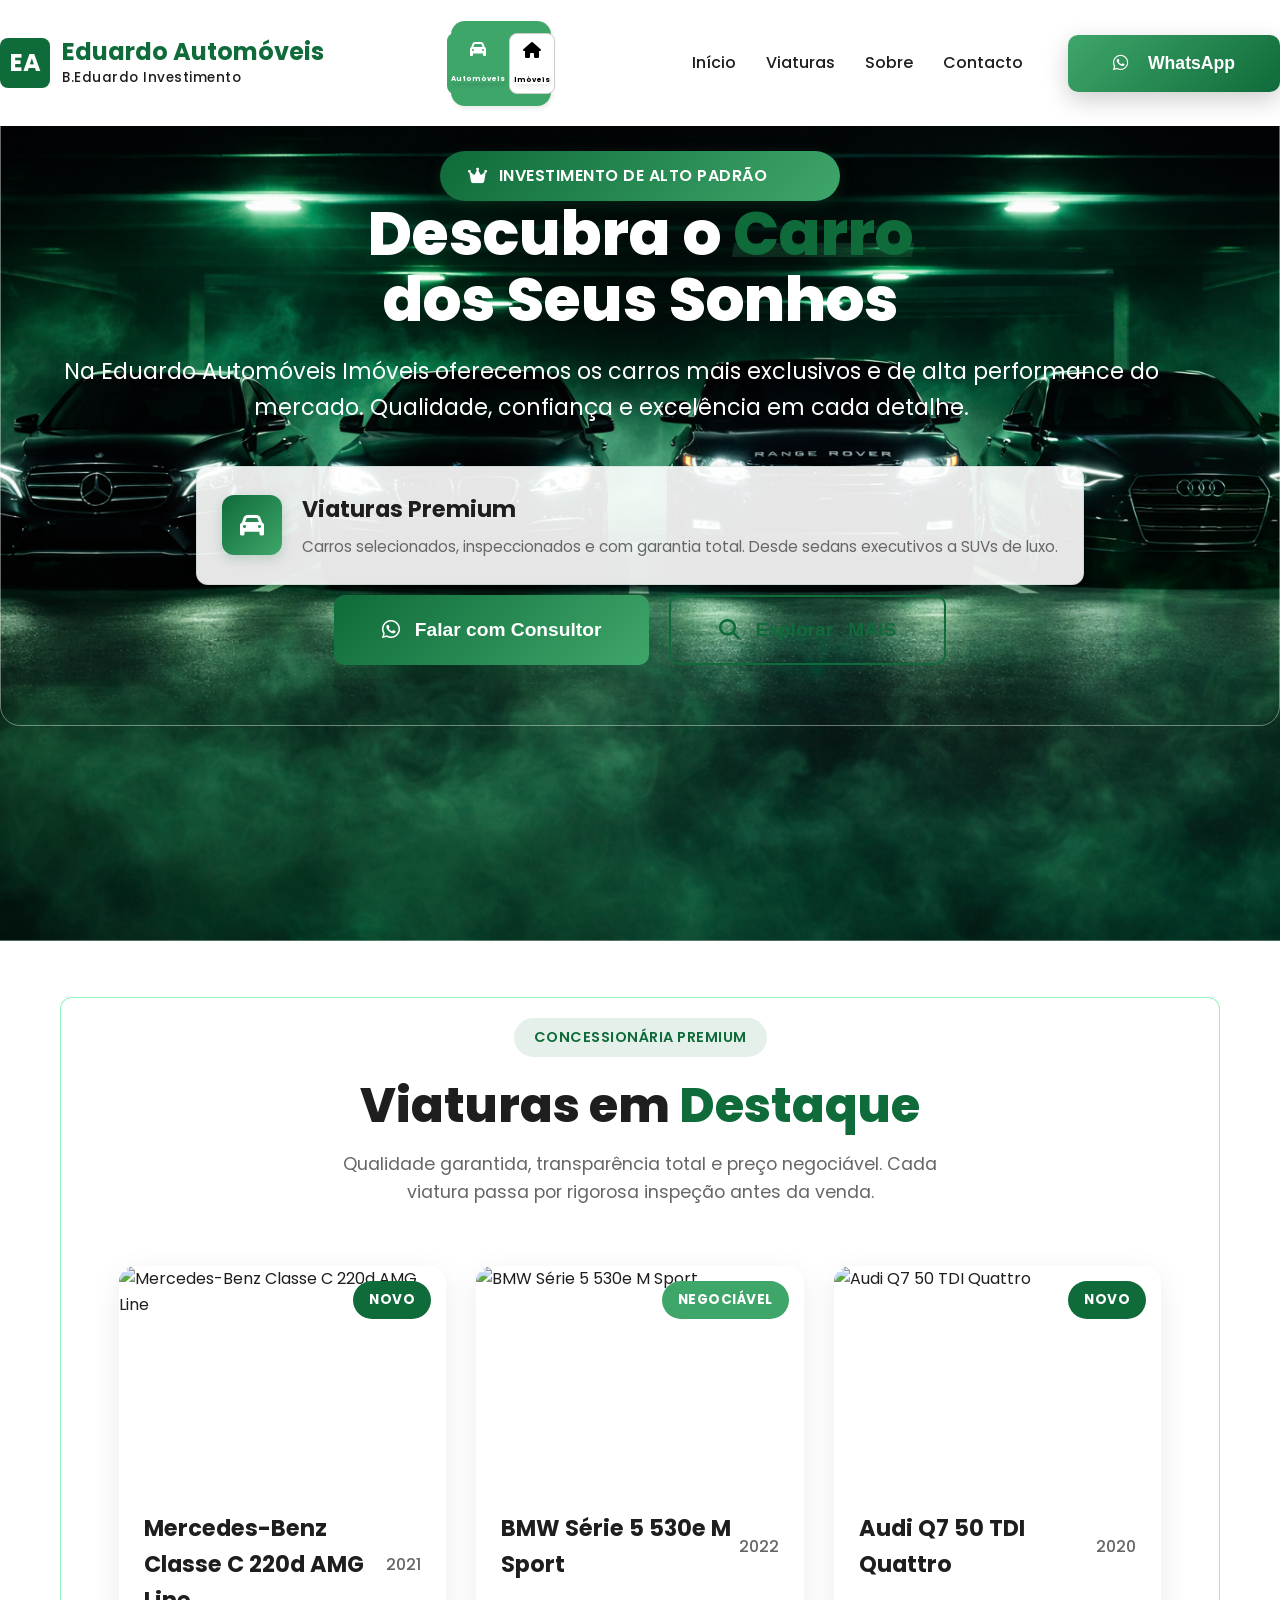
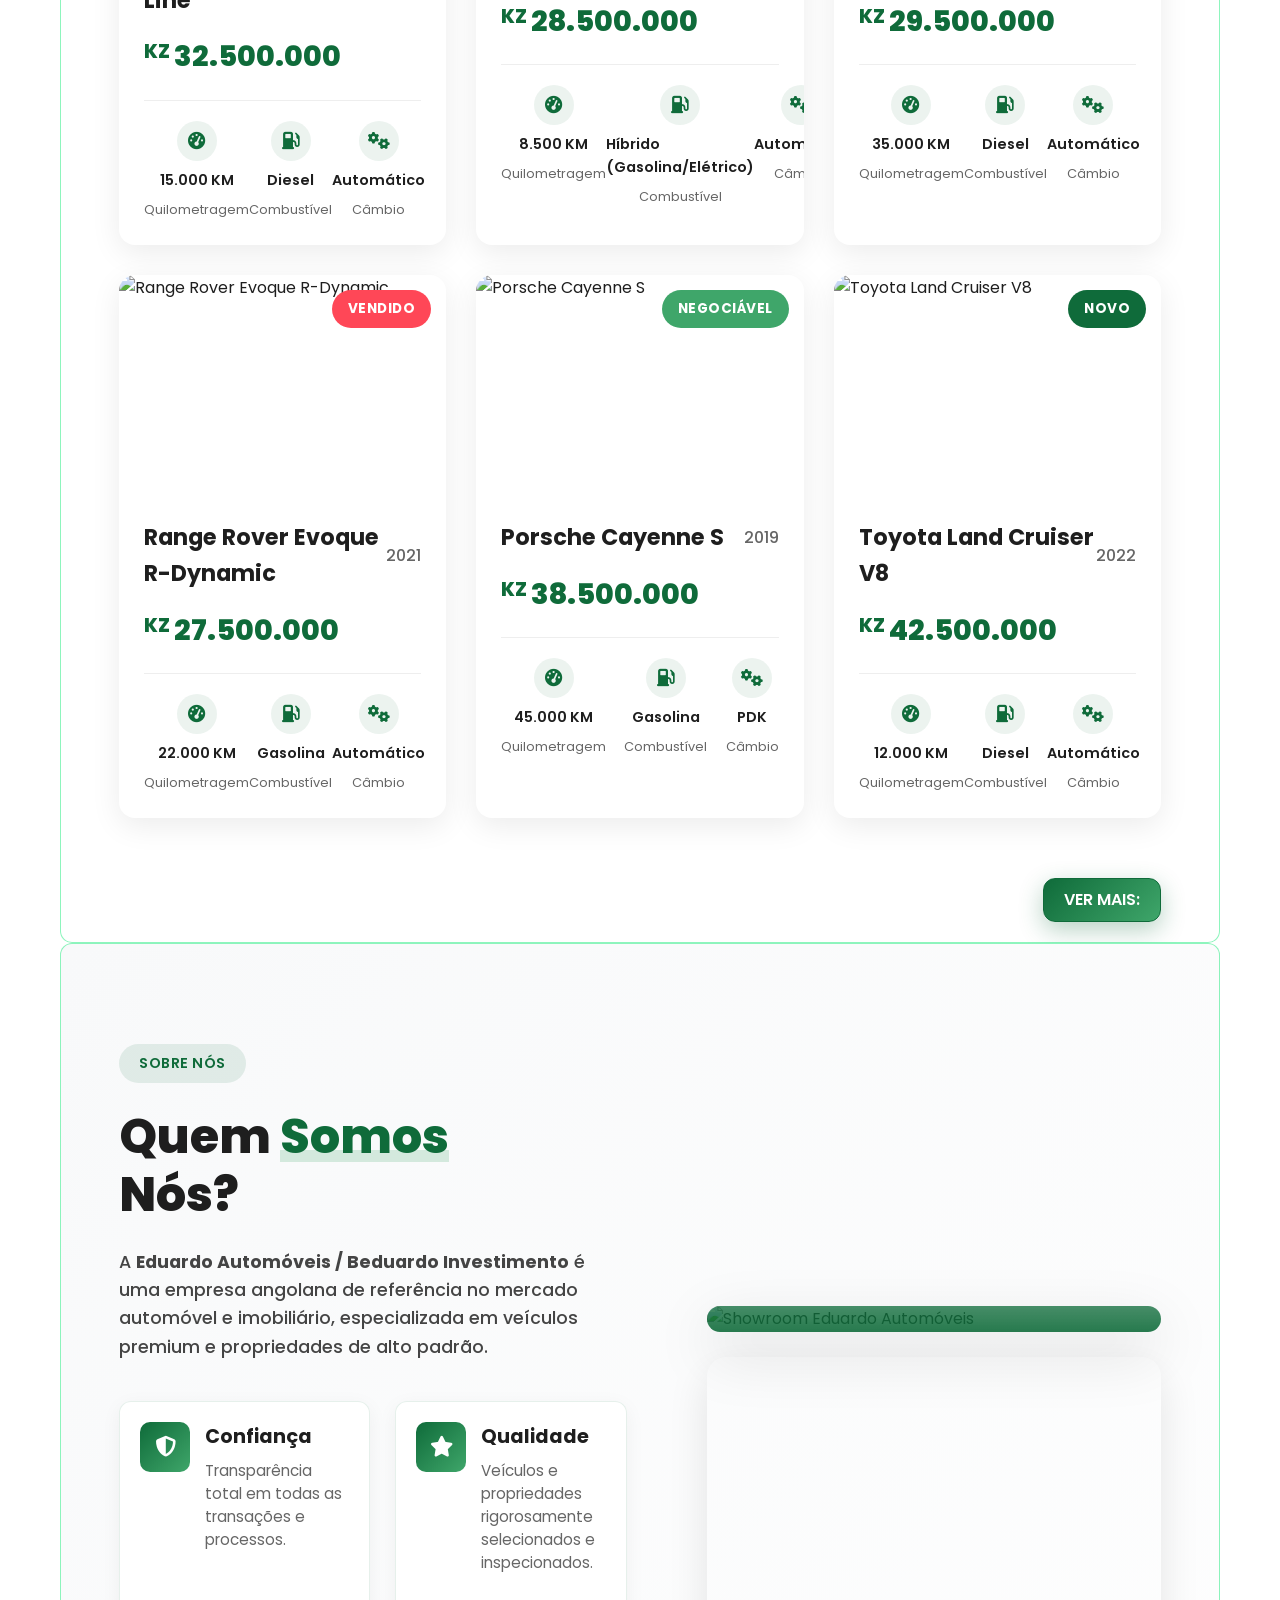
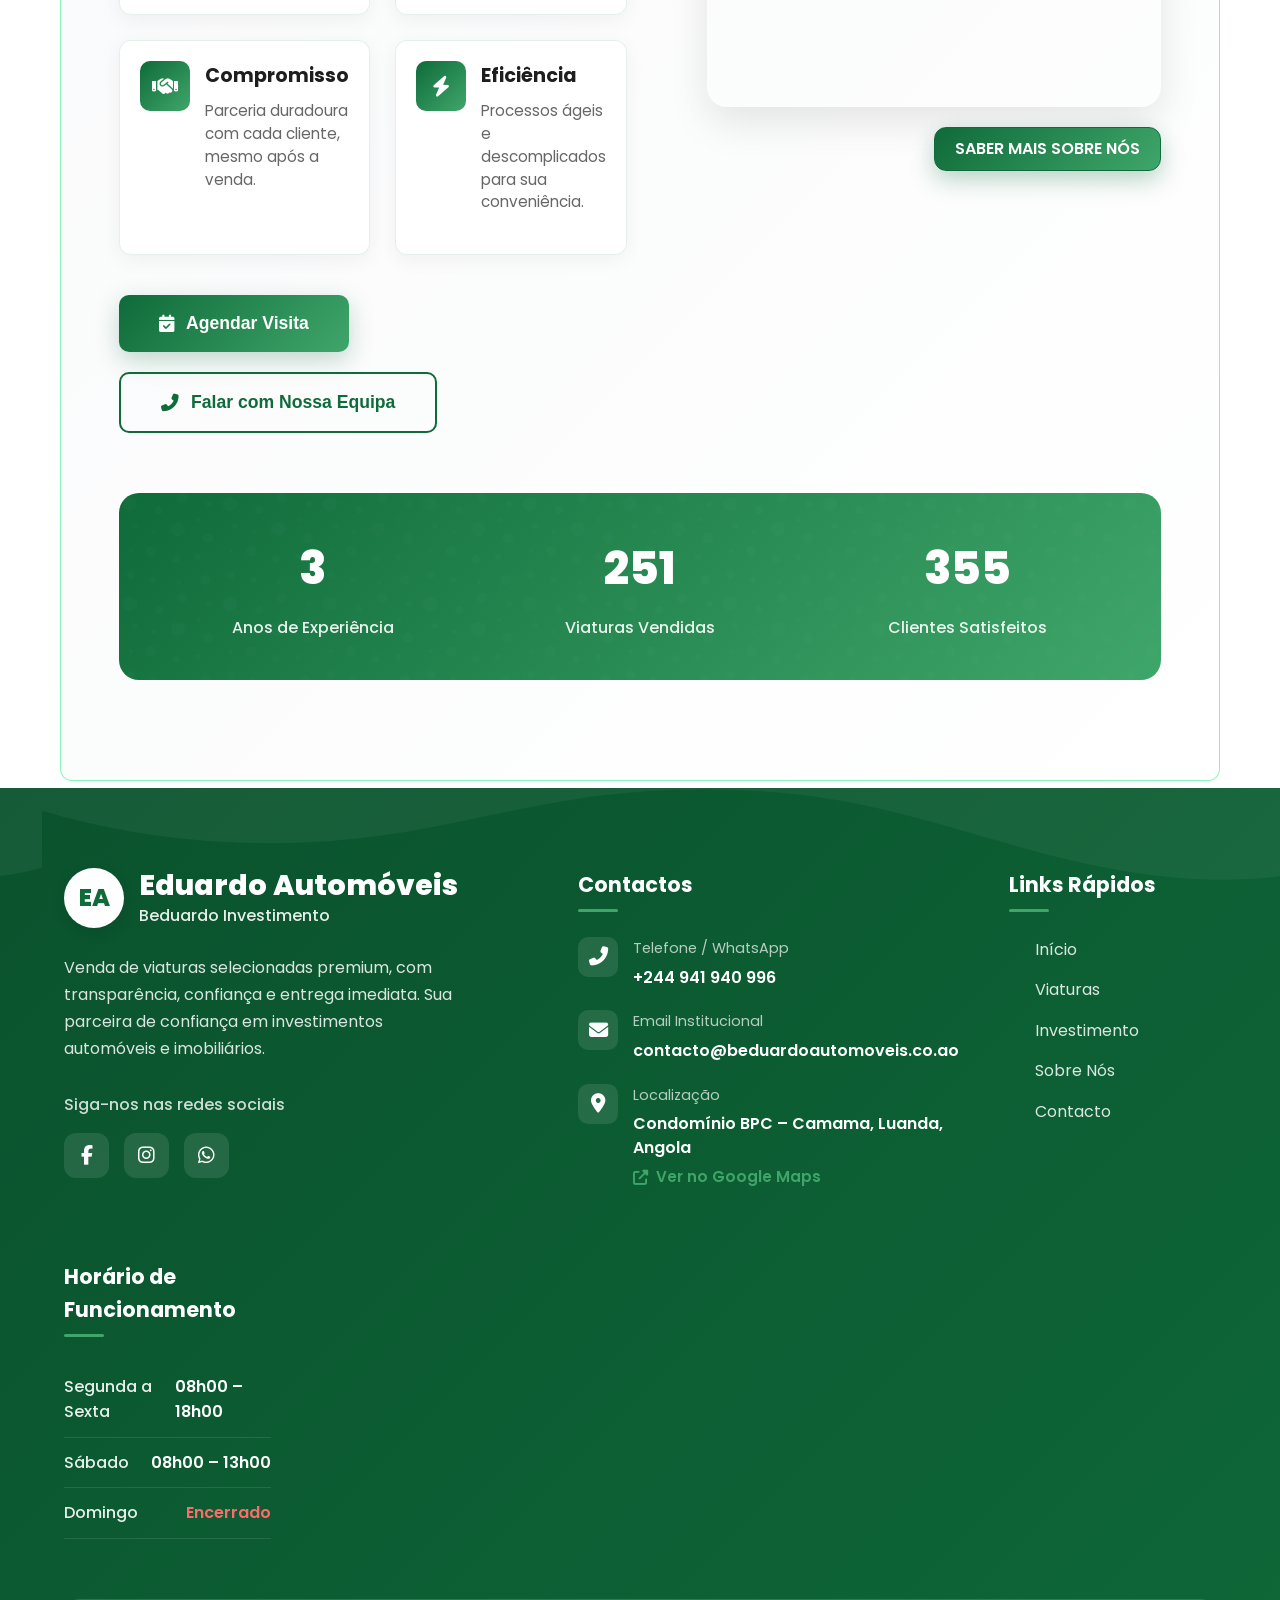
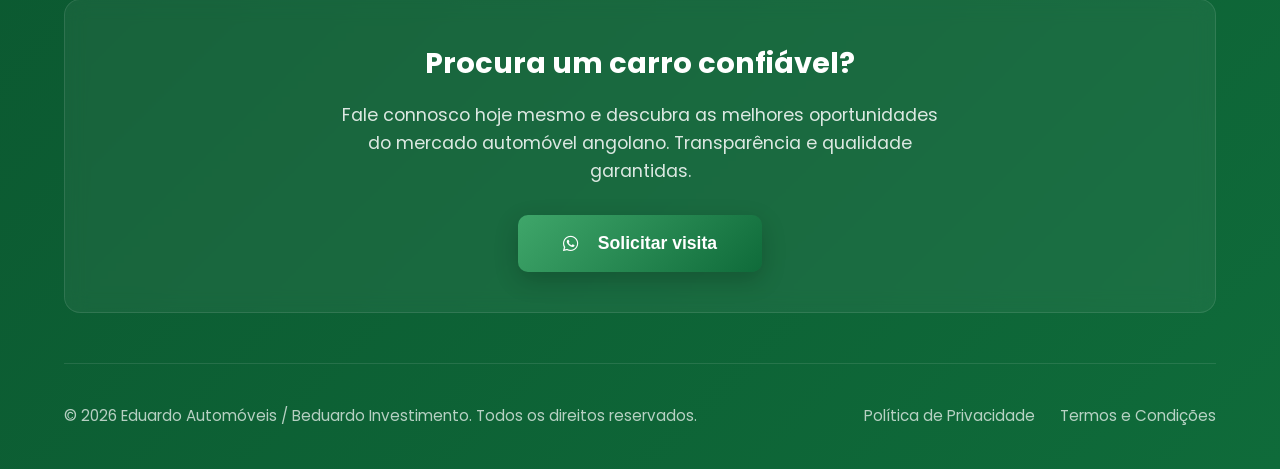
==== commit cc42d675: "xxx" ====
--- a/index.html
+++ b/index.html
@@ -178,7 +178,7 @@
             <div class="houses-grid imoveis none" id="houseGrid">
                 <!-- Houses will be loaded here via JavaScript -->
             </div>
-            <div class="ver-mais"><a href="" class="cta-primary">Ver mais:</a></div>
+            <div class="ver-mais"><a href="viaturas.html" class="cta-primary">Ver mais:</a></div>
 
             <!-- Car Details Modal -->
             <div class="car-modal-overlay" id="carModalOverlay">
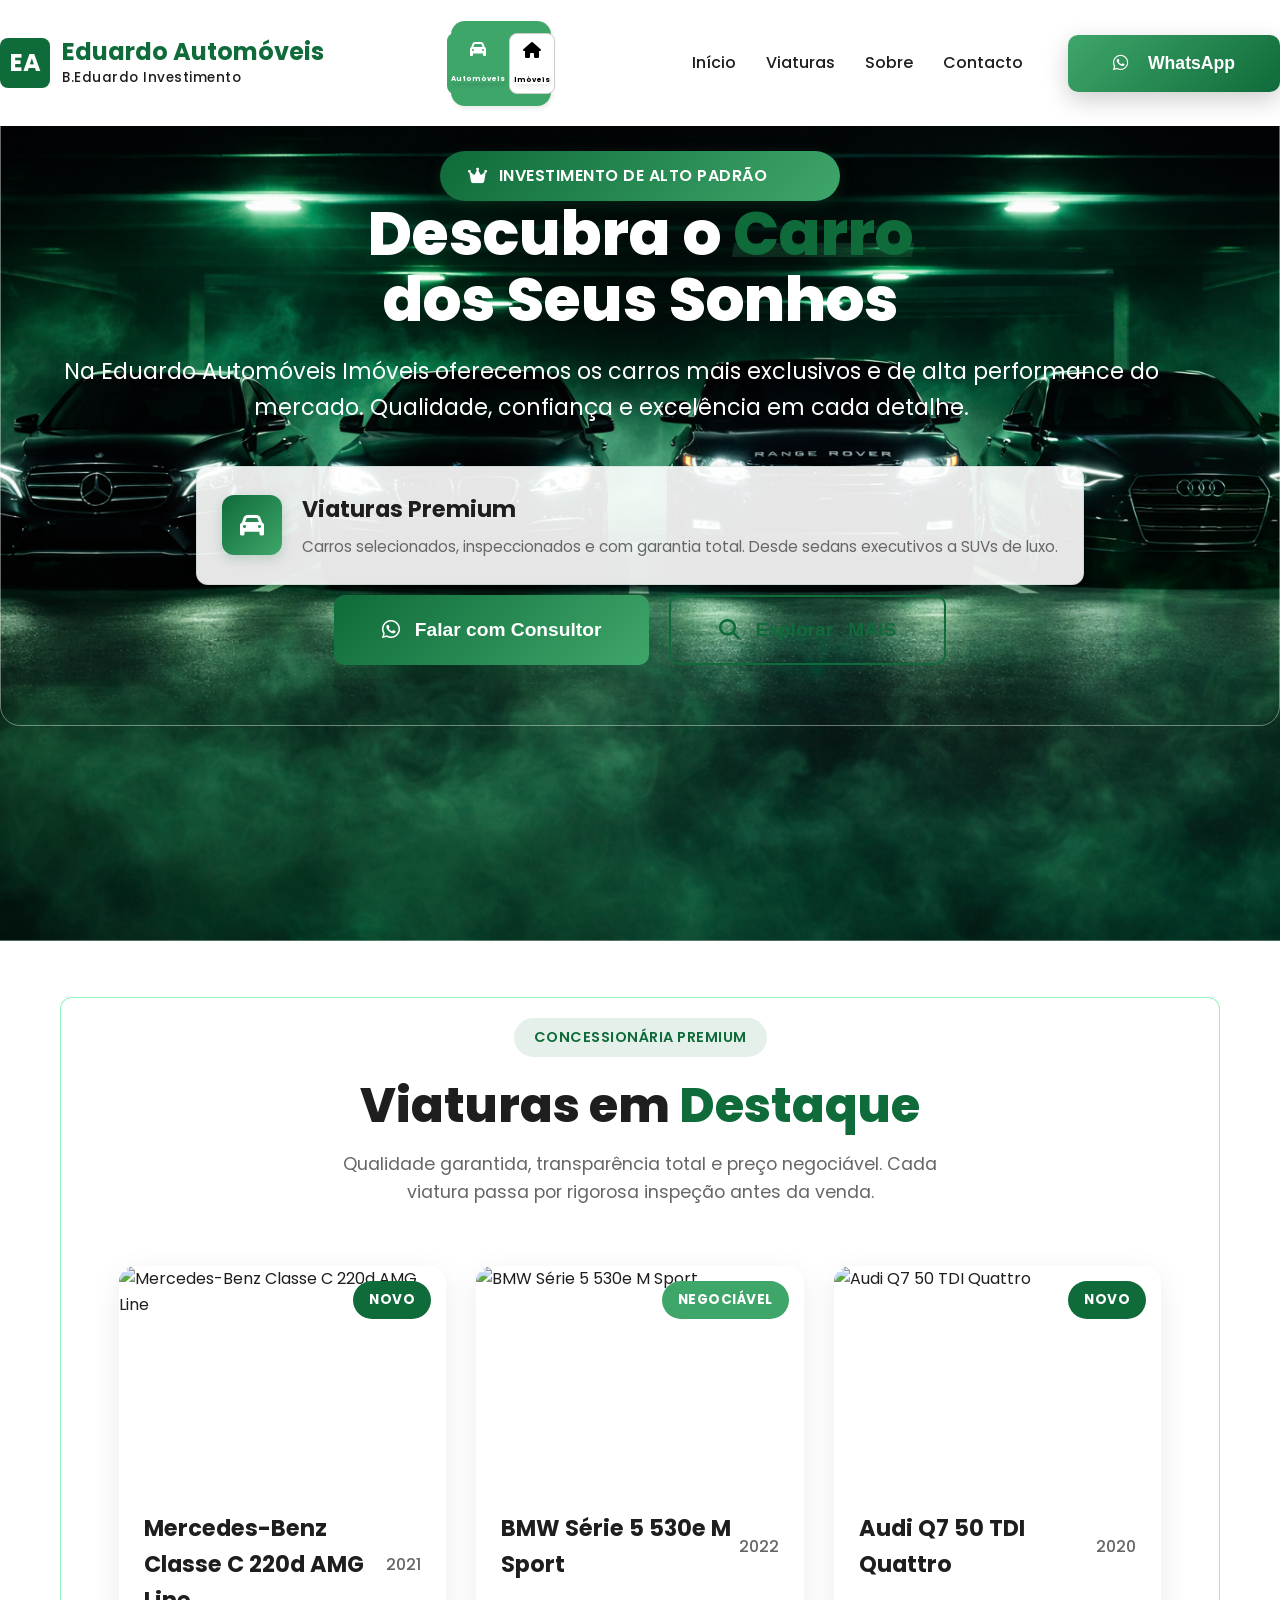
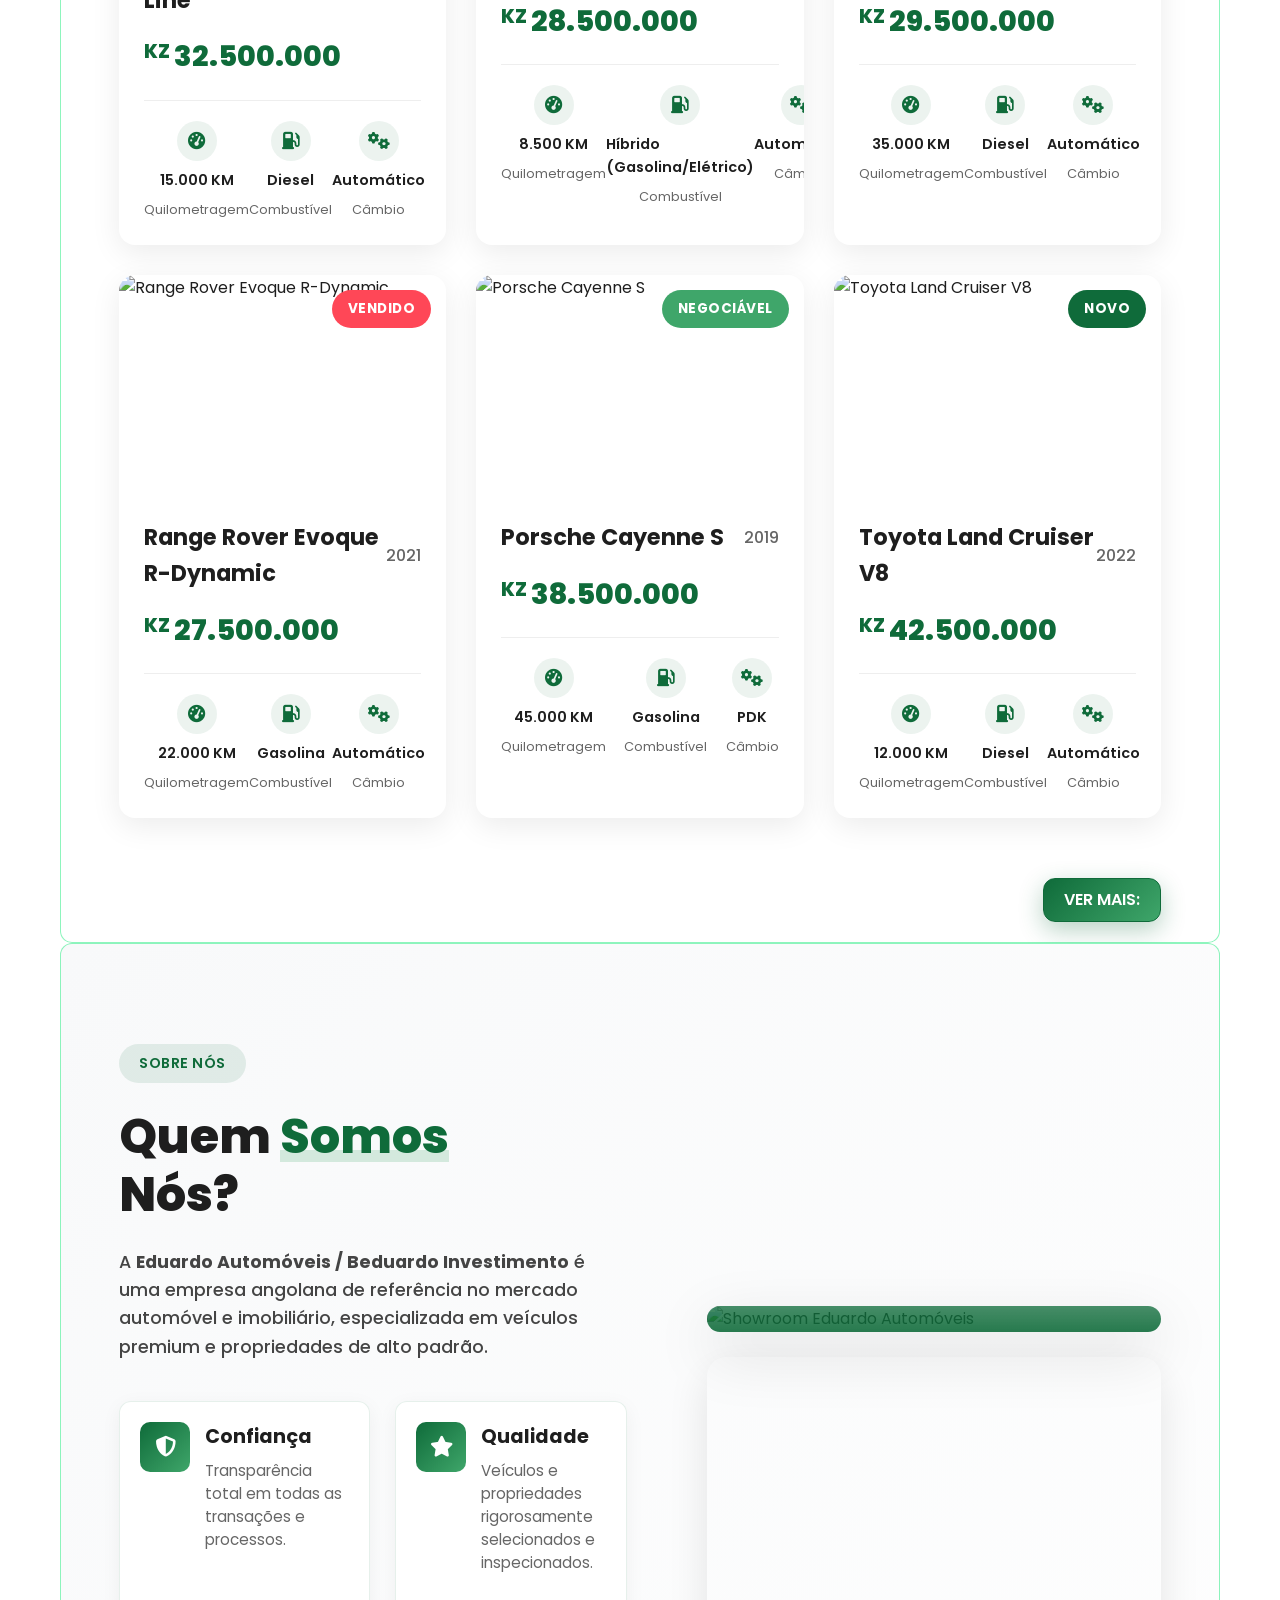
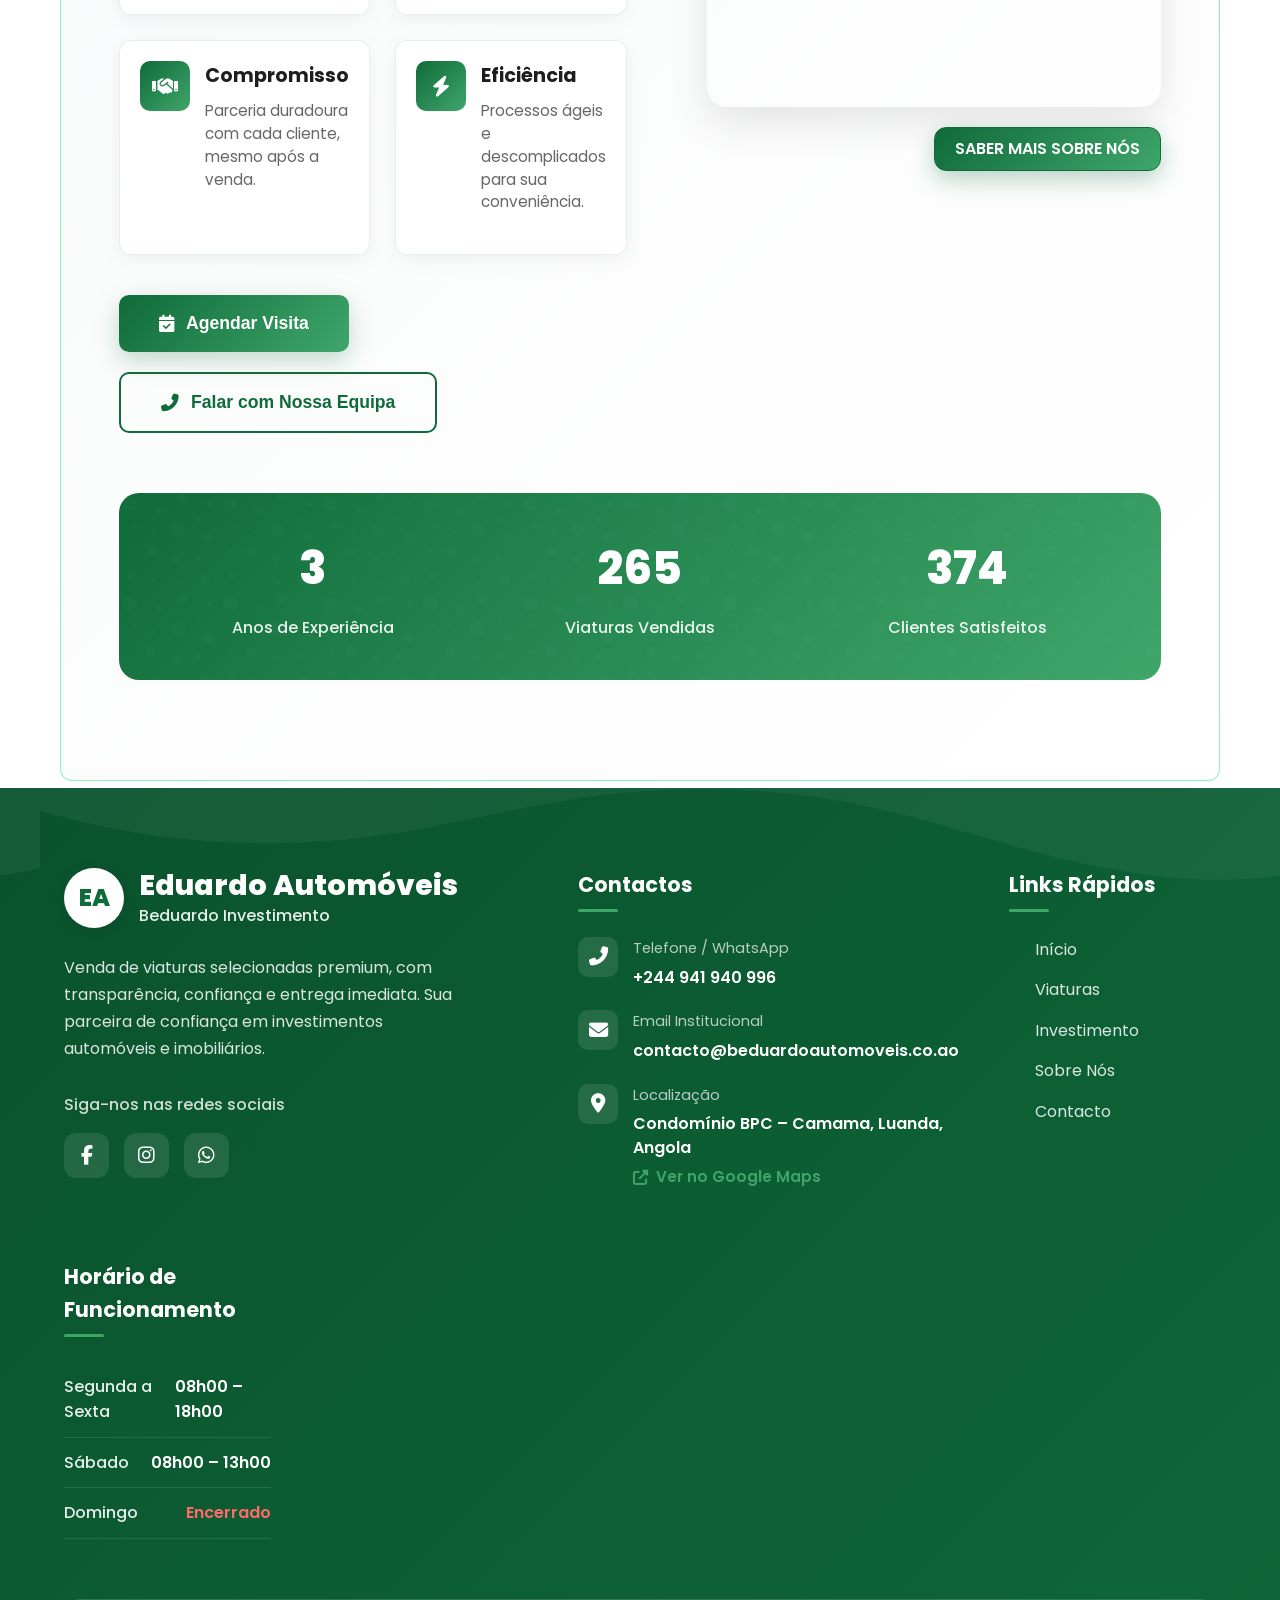
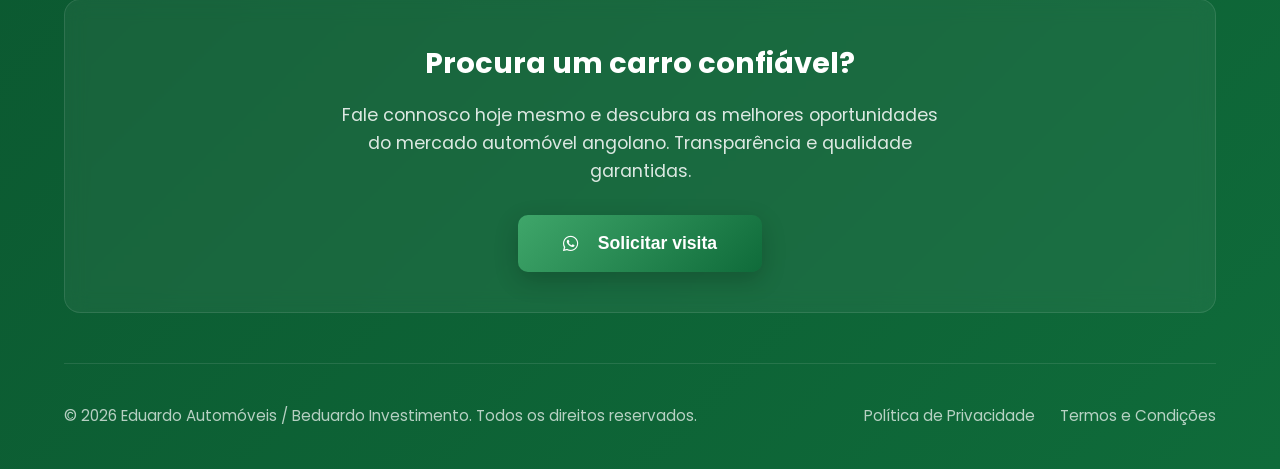
==== commit 4e7e4447: "hsodfikls" ====
--- a/index.html
+++ b/index.html
@@ -48,7 +48,7 @@
             <!-- Navegação Desktop -->
             <nav class="nav-desktop">
                 <ul class="nav-menu">
-                    <li class="nav-item"><a href="#" class="nav-link">Início</a></li>
+                    <li class="nav-item"><a href="index.html" class="nav-link">Início</a></li>
                     <li class="nav-item"><a href="viaturas.html" class="nav-link"><span class="automoveis">Viaturas</span><span class="imoveis none">Casas</span></a></li>
                     <li class="nav-item"><a href="sobre.html" class="nav-link">Sobre</a></li>
                     <li class="nav-item"><a href="contacto.html" class="nav-link">Contacto</a></li>
--- a/css/utility.css
+++ b/css/utility.css
@@ -19,4 +19,8 @@
 .highlight {
     color: #0F6B3A;
     position: relative;
+}
+
+.bold{
+    font-weight:bolder;
 }
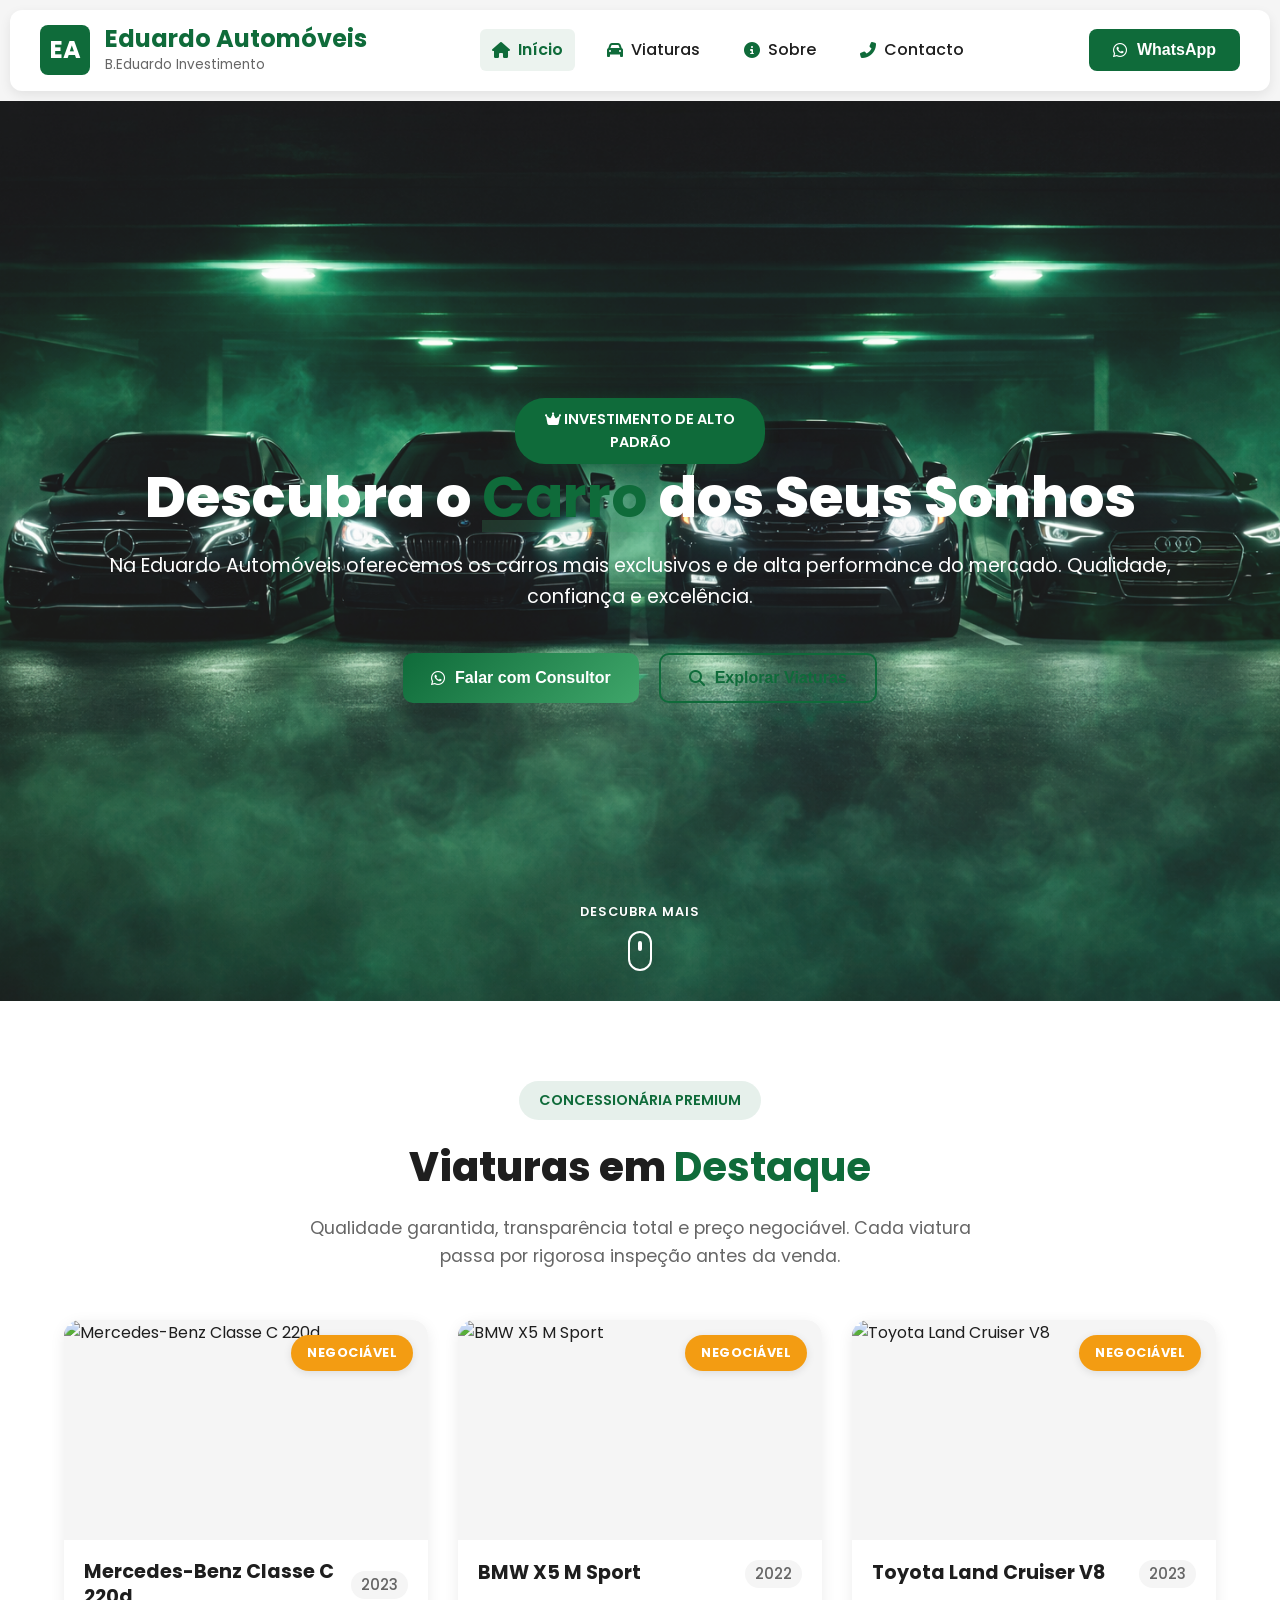
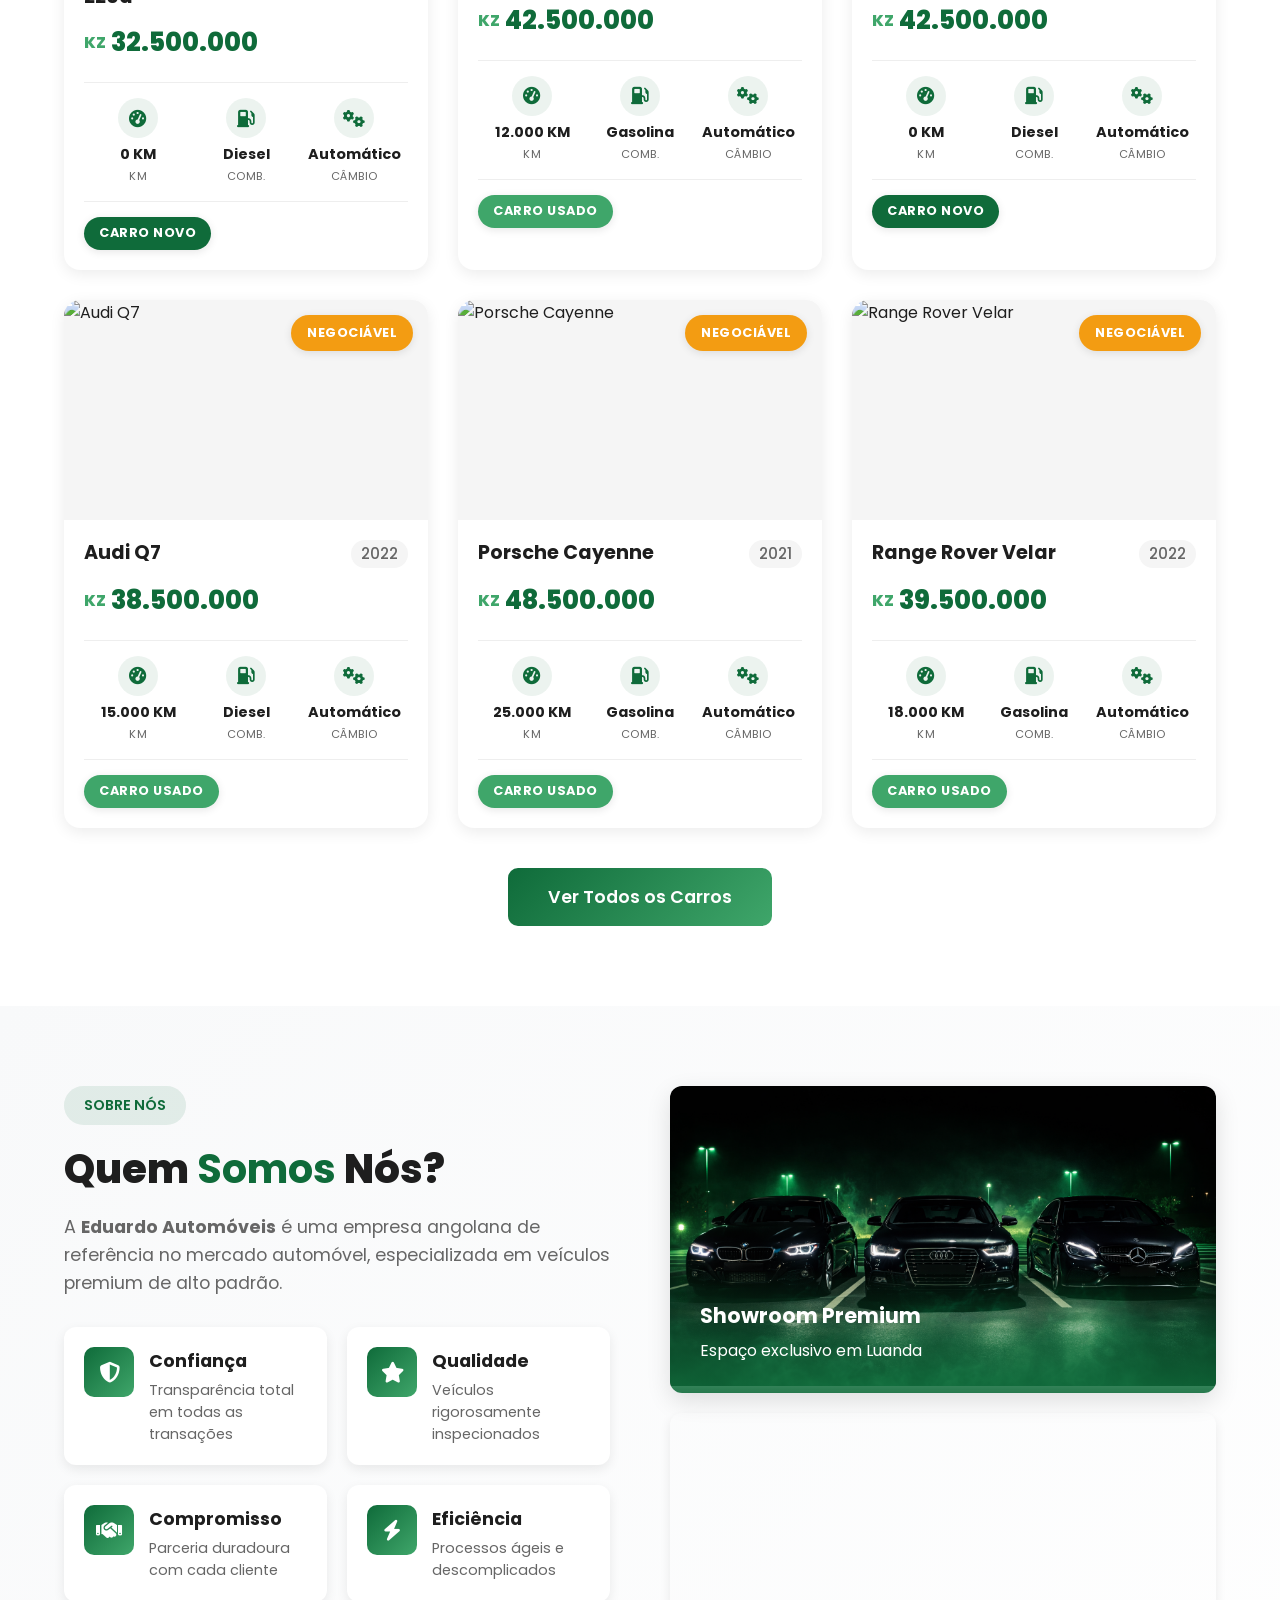
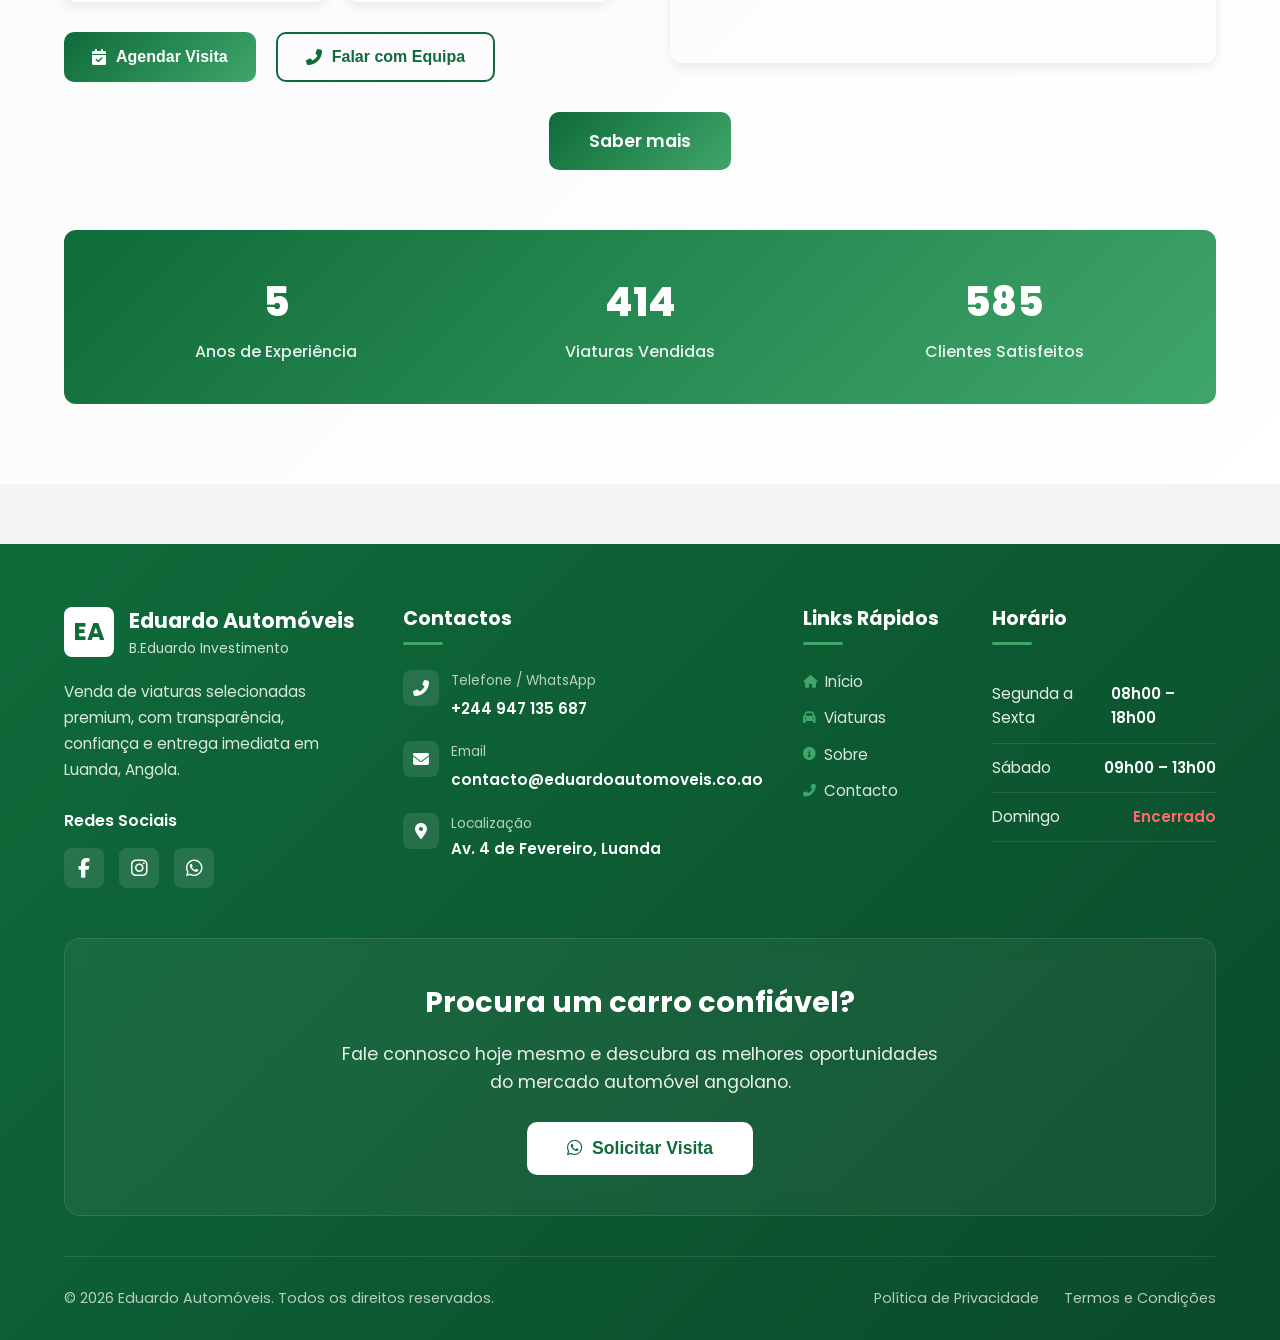
==== commit 80f93011: "versão pronta para publicar" ====
--- a/index.html
+++ b/index.html
@@ -4,95 +4,86 @@
 <head>
     <meta charset="UTF-8">
     <meta name="viewport" content="width=device-width, initial-scale=1.0">
-    <title>Eduardo Automóveis/ | B.Eduardo Investimento</title>
+    <title>Eduardo Automóveis - Carros Premium em Angola</title>
+
+    <!-- Fonts -->
     <link rel="preconnect" href="https://fonts.googleapis.com">
     <link rel="preconnect" href="https://fonts.gstatic.com" crossorigin>
-    <link href="https://fonts.googleapis.com/css2?family=Poppins:wght@300;400;500;600;700&display=swap"
+    <link href="https://fonts.googleapis.com/css2?family=Poppins:wght@300;400;500;600;700;800&display=swap"
         rel="stylesheet">
+
+    <!-- Font Awesome -->
     <link rel="stylesheet" href="https://cdnjs.cloudflare.com/ajax/libs/font-awesome/6.4.0/css/all.min.css">
+
+    <!-- CSS -->
+    <link rel="stylesheet" href="css/global.css">
     <link rel="stylesheet" href="css/header.css">
-    <link rel="stylesheet" href="css/hero.css">
-    <link rel="stylesheet" href="css/troca-servico.css">
-    <link rel="stylesheet" href="css/viaturas.css">
-    <link rel="stylesheet" href="css/sobre-section.css">
     <link rel="stylesheet" href="css/footer.css">
-    <link rel="stylesheet" href="css/utility.css">
+    <link rel="stylesheet" href="css/home.css">
+    <!-- CSS Compartilhados -->
+    <link rel="stylesheet" href="css/components/carCard.css">
+    <link rel="stylesheet" href="css/components/modal.css">
 </head>
 
 <body>
-    <!-- Header Principal -->
-    <header class="main-header" id="mainHeader">
-        <div class="header-container">
+    <!-- ===== HEADER ===== -->
+    <header class="page-header">
+        <div class="header-left">
+            <!-- Botão do menu hambúrguer -->
+            <button class="menu-toggle" id="menuToggle">
+                <i class="fas fa-bars"></i>
+            </button>
+
             <!-- Logo -->
-            <a href="#" class="logo">
+            <a href="index.html" class="logo">
                 <div class="logo-icon">EA</div>
                 <div class="logo-text">
-                    <span class="logo-main">Eduardo <span class="automoveis">Automóveis</span><span class="imoveis none">Imóveis</span></span>
-                    <span class="logo-sub"><span class="hightlight">B</span>.Eduardo Investimento</span>
+                    <span class="logo-main">Eduardo <span class="highlight">Automóveis</span></span>
+                    <span class="logo-sub">B.Eduardo Investimento</span>
                 </div>
             </a>
-
-            <div id="troca-servico" class="header-troca-servico">
-                <div id="troca-servico-btn">
-                    <a href="#" class="selected" id="automoveis-btn">
-                        <i class="fas fa-car"></i>
-                        <span class="text">Automóveis</span>
-                    </a>
-                    <a href="imoveis.html" id="imoveis-btn">
-                        <i class="fas fa-home"></i>
-                        <span class="text">Imóveis</span>
-                    </a>
-                </div>
-            </div>
-
-            <!-- Navegação Desktop -->
-            <nav class="nav-desktop">
-                <ul class="nav-menu">
-                    <li class="nav-item"><a href="index.html" class="nav-link">Início</a></li>
-                    <li class="nav-item"><a href="viaturas.html" class="nav-link"><span class="automoveis">Viaturas</span><span class="imoveis none">Casas</span></a></li>
-                    <li class="nav-item"><a href="sobre.html" class="nav-link">Sobre</a></li>
-                    <li class="nav-item"><a href="contacto.html" class="nav-link">Contacto</a></li>
+        </div>
+
+        <!-- Navegação Desktop -->
+        <nav class="nav-desktop">
+            <ul class="nav-menu">
+                <li class="nav-item selected"><a href="index.html" class="nav-link"><i class="fas fa-home"></i>
+                        Início</a></li>
+                <li class="nav-item"><a href="viaturas.html" class="nav-link"><i class="fas fa-car"></i> Viaturas</a>
+                </li>
+                <li class="nav-item"><a href="sobre.html" class="nav-link"><i class="fas fa-info-circle"></i> Sobre</a>
+                </li>
+                <li class="nav-item"><a href="contacto.html" class="nav-link"><i class="fas fa-phone-alt"></i>
+                        Contacto</a></li>
+            </ul>
+        </nav>
+
+        <!-- Botão WhatsApp -->
+        <button class="header-cta" id="headerCta">
+            <i class="fab fa-whatsapp"></i> WhatsApp
+        </button>
+
+        <!-- Menu Overlay (Mobile) -->
+        <div class="menu-overlay" id="menuOverlay">
+            <div class="menu-panel">
+                <button class="menu-close" id="menuClose"><i class="fas fa-times"></i></button>
+                <ul class="menu-links">
+                    <li class="selected"><a href="index.html"><i class="fas fa-home"></i> Início</a></li>
+                    <li><a href="viaturas.html"><i class="fas fa-car"></i> Viaturas</a></li>
+                    <li><a href="sobre.html"><i class="fas fa-info-circle"></i> Sobre</a></li>
+                    <li><a href="contacto.html"><i class="fas fa-phone-alt"></i> Contacto</a></li>
                 </ul>
-                <button class="cta-button">
-                    <i class="fab fa-whatsapp"></i> WhatsApp
-                </button>
-            </nav>
-
-            <!-- Botão Menu Mobile -->
-            <button class="menu-toggle" id="menuToggle">
-                <span></span>
-                <span></span>
-                <span></span>
-            </button>
-        </div>
-
-        <!-- Navegação Mobile -->
-        <nav class="nav-mobile" id="navMobile">
-            <ul class="mobile-menu">
-                <li class="mobile-item"><a href="#" class="nav-link">Início</a></li>
-                <li class="mobile-item"><a href="viaturas.html" class="nav-link"><span class="automoveis">Viaturas</span><span class="imoveis none">Casas</span></a></li>
-                <li class="mobile-item"><a href="sobre.html" class="nav-link">Sobre</a></li>
-                <li class="mobile-item"><a href="contacto.html" class="nav-link">Contacto</a></li>
-            </ul>
-            <button class="cta-button mobile-cta">
-                <i class="fab fa-whatsapp"></i> Solicitar visita
-            </button>
-        </nav>
-
-        <!-- Overlay para fechar menu -->
-        <div class="overlay" id="overlay"></div>
+            </div>
+        </div>
     </header>
-    <section class="hero-section parte-automoveis" id="hero">
-        <!-- Background Image Layer -->
+
+    <!-- ===== HERO SECTION ===== -->
+    <section class="hero-section" id="hero">
+        <!-- Background Overlay -->
         <div class="hero-bg-overlay">
-            <!-- <img src="https://images.unsplash.com/photo-1610440042657-612c34d95e9f?ixlib=rb-4.0.3&ixid=M3wxMjA3fDB8MHxwaG90by1wYWdlfHx8fGVufDB8fHx8fA%3D%3D&auto=format&fit=crop&w=1770&q=80" -->
-            <!-- <img src="https://images.unsplash.com/photo-1549399542-7e3f8b79c341?ixlib=rb-4.0.3&ixid=M3wxMjA3fDB8MHxwaG90by1wYWdlfHx8fGVufDB8fHx8fA%3D%3D&auto=format&fit=crop&w=1770&q=80" alt="Eduardo Automóveis - Carros e Casas Premium" class="hero-bg-image" id="heroBgImage"> -->
-            <img src="img/hero-img-imobiliaria.png" class="hero-bg-image imoveis" id="heroBgImage">
-            <!-- <img src="img/fundo_3_arros.png" class="hero-bg-image" id="heroBgImage"> -->
-            <img src="img/fundo_4_carros.png" class="hero-bg-image automoveis" id="heroBgImage">
-        </div>
-
-        <!-- Content Container -->
+            <img src="img/fundo_4_carros.png" class="hero-bg-image" id="heroBgImage">
+        </div>
+
         <div class="hero-container">
             <div class="hero-content">
                 <span class="hero-badge">
@@ -101,375 +92,313 @@
                 </span>
 
                 <h1 class="hero-title">
-                    <span class="automoveis">Descubra o <span class="highlight">Carro</span><br>dos Seus Sonhos</span>
-                    <span class="imoveis none">Descubra a <span class="highlight">Casa</span><br>dos Seus Sonhos</span>
+                    Descubra o <span class="highlight">Carro </span>dos Seus Sonhos
                 </h1>
 
                 <p class="hero-subtitle">
-                    Na Eduardo <span class="automoveis">Automóveis</span> <span class="imoveis">Imóveis</span> oferecemos <span class="automoveis">os carros</span> <span class="imoveis none">propriedades</span> mais exclusivos
-                    e de alta performance do mercado. Qualidade, confiança e excelência em cada detalhe.
+                    Na Eduardo Automóveis oferecemos os carros mais exclusivos
+                    e de alta performance do mercado. Qualidade, confiança e excelência.
                 </p>
 
-                <!-- Services Grid -->
-                <div class="services-grid">
-                    <div class="service-card automoveis">
-                        <div class="service-icon">
-                            <i class="fas fa-car"></i>
-                        </div>
-                        <div class="service-content">
-                            <h4>Viaturas Premium</h4>
-                            <p>Carros selecionados, inspeccionados e com garantia total. Desde sedans executivos a
-                                SUVs de luxo.</p>
-                        </div>
-                    </div>
-
-                    <div class="service-card imoveis none">
-                        <div class="service-icon">
-                            <i class="fas fa-home"></i>
-                        </div>
-                        <div class="service-content">
-                            <h4>Propriedades Exclusivas</h4>
-                            <p>Casas e apartamentos premium, localizações privilegiadas e excelentes oportunidades
-                                de investimento.</p>
-                        </div>
-                    </div>
-                </div>
-
-                <!-- CTA Buttons -->
                 <div class="hero-cta">
-                    <button class="cta-primary" id="heroPrimaryCTA">
-                        <i class="fab fa-whatsapp cta-icon"></i>
+                    <button class="btn btn-primary" id="heroPrimaryCTA">
+                        <i class="fab fa-whatsapp"></i>
                         Falar com Consultor
                     </button>
-                    <button class="cta-secondary" id="heroSecondaryCTA">
-                        <i class="fas fa-search cta-icon"></i>
-                        Explorar <span class="highlight">MAIS</span>
+                    <button class="btn btn-secondary" id="heroSecondaryCTA">
+                        <i class="fas fa-search"></i>
+                        Explorar Viaturas
                     </button>
                 </div>
             </div>
         </div>
 
         <!-- Scroll Indicator -->
-        <div class="scroll-indicator none">
+        <div class="scroll-indicator">
             <div class="scroll-text">DESCUBRA MAIS</div>
             <div class="scroll-arrow"></div>
         </div>
     </section>
-    <main class="demo-content">
-        <!-- Hero Section with Background Image -->
-        <section class="featured-cars" id="viaturas">
-            <div class="section-header">
-                <div class="section-tag"><span class="automoveis">CONCESSIONÁRIA</span><span class="imoveis none">IMOBILIÁRIA</span> PREMIUM</div>
-                <h2 class="section-title"><span class="automoveis">Viaturas</span><span class="imoveis none">Casas</span> em <span class="highlight">Destaque</span> </h2>
-                <p class="section-subtitle automoveis">
-                    Qualidade garantida, transparência total e preço negociável.
-                    Cada viatura passa por rigorosa inspeção antes da venda.
+
+    <!-- ===== CARROS EM DESTAQUE ===== -->
+    <section class="featured-cars" id="viaturas">
+        <div class="section-header">
+            <div class="section-tag">CONCESSIONÁRIA PREMIUM</div>
+            <h2 class="section-title">Viaturas em <span class="highlight">Destaque</span></h2>
+            <p class="section-subtitle">
+                Qualidade garantida, transparência total e preço negociável.
+                Cada viatura passa por rigorosa inspeção antes da venda.
+            </p>
+        </div>
+
+        <!-- Grid de Carros -->
+        <div class="cars-grid" id="carsGrid">
+            <div class="loading">
+                <i class="fas fa-spinner fa-spin"></i>
+                <p>A carregar...</p>
+            </div>
+        </div>
+
+        <div class="ver-mais">
+            <a href="viaturas.html" class="btn btn-primary">Ver Todos os Carros</a>
+        </div>
+    </section>
+
+    <!-- ===== SOBRE NÓS ===== -->
+    <section class="about-section" id="sobre">
+        <div class="about-container">
+            <!-- Conteúdo -->
+            <div class="about-content">
+                <span class="section-label">SOBRE NÓS</span>
+
+                <h2 class="about-title">
+                    Quem <span class="highlight">Somos</span> Nós?
+                </h2>
+
+                <p class="about-subtitle">
+                    A <strong>Eduardo Automóveis</strong> é uma empresa angolana de referência
+                    no mercado automóvel, especializada em veículos premium de alto padrão.
                 </p>
-                    <p class="section-subtitle imoveis none">
-                        Propriedades de alto padrão, localizações privilegiadas e oportunidades de investimento
-                        exclusivas. Transparência e confiança em cada transação.
+
+                <!-- Valores -->
+                <div class="values-grid">
+                    <div class="value-item">
+                        <div class="value-icon"><i class="fas fa-shield-alt"></i></div>
+                        <div class="value-content">
+                            <h4>Confiança</h4>
+                            <p>Transparência total em todas as transações</p>
+                        </div>
+                    </div>
+
+                    <div class="value-item">
+                        <div class="value-icon"><i class="fas fa-star"></i></div>
+                        <div class="value-content">
+                            <h4>Qualidade</h4>
+                            <p>Veículos rigorosamente inspecionados</p>
+                        </div>
+                    </div>
+
+                    <div class="value-item">
+                        <div class="value-icon"><i class="fas fa-handshake"></i></div>
+                        <div class="value-content">
+                            <h4>Compromisso</h4>
+                            <p>Parceria duradoura com cada cliente</p>
+                        </div>
+                    </div>
+
+                    <div class="value-item">
+                        <div class="value-icon"><i class="fas fa-bolt"></i></div>
+                        <div class="value-content">
+                            <h4>Eficiência</h4>
+                            <p>Processos ágeis e descomplicados</p>
+                        </div>
+                    </div>
+                </div>
+
+                <!-- Botões -->
+                <div class="about-cta">
+                    <button class="btn btn-primary" id="scheduleVisitBtn">
+                        <i class="fas fa-calendar-check"></i>
+                        Agendar Visita
+                    </button>
+                    <button class="btn btn-secondary" id="contactTeamBtn">
+                        <i class="fas fa-phone-alt"></i>
+                        Falar com Equipa
+                    </button>
+                </div>
+            </div>
+
+            <!-- Visual -->
+            <div class="about-visual">
+                <div class="visual-container">
+                    <div class="company-image-container">
+                        <img src="img/fundo_3_arros.png" alt="Showroom Eduardo Automóveis" class="company-image">
+                        <div class="company-overlay">
+                            <h4>Showroom Premium</h4>
+                            <p>Espaço exclusivo em Luanda</p>
+                        </div>
+                    </div>
+
+                    <!-- colocar video aqui -->
+
+                    <div class="map-container">
+                        <iframe
+                            src="https://www.google.com/maps/embed?pb=!1m18!1m12!1m3!1d31523.398653378!2d13.224!3d-8.918!2m3!1f0!2f0!3f0!3m2!1i1024!2i768!4f13.1!3m3!1m2!1s0x1a51f244df5492a5%3A0x36956f17f84067e3!2sAv.%204%20de%20Fevereiro%2C%20Luanda!5e0!3m2!1spt-PT!2sao!4v1234567890"
+                            class="map-iframe" allowfullscreen="" loading="lazy"></iframe>
+                        <div class="map-overlay">
+                            <p><i class="fas fa-map-marker-alt"></i> Av. 4 de Fevereiro, Luanda</p>
+                            <p><i class="fas fa-clock"></i> Seg-Sex: 8h-18h | Sáb: 9h-13h</p>
+                        </div>
+                    </div>
+                </div>
+            </div>
+        </div>
+
+        <div class="ver-mais">
+            <a href="sobre.html" class="btn btn-primary">Saber mais</a>
+        </div>
+
+        <!-- Estatísticas -->
+        <div class="stats-container">
+            <div class="stat-item">
+                <span class="stat-number" id="yearsCounter">0</span>
+                <span class="stat-label">Anos de Experiência</span>
+            </div>
+            <div class="stat-item">
+                <span class="stat-number" id="carsSoldCounter">0</span>
+                <span class="stat-label">Viaturas Vendidas</span>
+            </div>
+            <div class="stat-item">
+                <span class="stat-number" id="clientsCounter">0</span>
+                <span class="stat-label">Clientes Satisfeitos</span>
+            </div>
+        </div>
+    </section>
+
+    <!-- ===== FOOTER ===== -->
+    <footer class="main-footer" id="contacto">
+        <div class="footer-wave"></div>
+
+        <div class="footer-container">
+            <!-- Grid -->
+            <div class="footer-grid">
+                <!-- Empresa -->
+                <div class="footer-company">
+                    <a href="index.html" class="footer-logo">
+                        <div class="logo-circle">EA</div>
+                        <div class="logo-text">
+                            <div class="logo-primary">Eduardo Automóveis</div>
+                            <div class="logo-secondary">B.Eduardo Investimento</div>
+                        </div>
+                    </a>
+
+                    <p class="company-description">
+                        Venda de viaturas selecionadas premium, com transparência,
+                        confiança e entrega imediata em Luanda, Angola.
                     </p>
-            </div>
-
-            <!-- Cars Grid (Dynamically Generated) -->
-            <div class="cars-grid automoveis" id="carsGrid">
-                <!-- Cars will be loaded here via JavaScript -->
-            </div>
-            <div class="houses-grid imoveis none" id="houseGrid">
-                <!-- Houses will be loaded here via JavaScript -->
-            </div>
-            <div class="ver-mais"><a href="viaturas.html" class="cta-primary">Ver mais:</a></div>
-
-            <!-- Car Details Modal -->
-            <div class="car-modal-overlay" id="carModalOverlay">
-                <div class="car-modal" id="carModal">
-                    <button class="modal-close" id="modalClose">&times;</button>
-                    <div class="modal-content" id="modalContent">
-                        <!-- Modal content will be loaded here -->
-                    </div>
-                </div>
-            </div>
-        </section>
-
-        <!-- About Us Section -->
-        <section class="about-section" id="sobre">
-            <div class="about-container">
-                <!-- Left Column - Content -->
-                <div class="about-content">
-                    <span class="section-label">SOBRE NÓS</span>
-
-                    <h2 class="about-title">
-                        Quem <span class="highlight">Somos</span><br>
-                        Nós?
-                    </h2>
-
-                    <p class="about-subtitle">
-                        A <strong>Eduardo Automóveis / Beduardo Investimento</strong> é uma empresa
-                        angolana de referência no mercado automóvel e imobiliário,
-                        especializada em veículos premium e propriedades de alto padrão.
-                    </p>
-
-                    <!-- Company Values -->
-                    <div class="values-grid">
-                        <div class="value-item">
-                            <div class="value-icon">
-                                <i class="fas fa-shield-alt"></i>
+
+                    <div class="footer-social">
+                        <h4>Redes Sociais</h4>
+                        <div class="social-icons">
+                            <a href="https://www.facebook.com/p/Eduardo-Automoveis-61557580449394/"
+                                class="social-icon"><i class="fab fa-facebook-f"></i></a>
+                            <a href="#" class="social-icon"><i class="fab fa-instagram"></i></a>
+                            <a href="https://wa.me/244947135687" class="social-icon"><i class="fab fa-whatsapp"></i></a>
+                        </div>
+                    </div>
+                </div>
+
+                <!-- Contactos -->
+                <div class="footer-contact">
+                    <h3>Contactos</h3>
+                    <ul class="contact-list">
+                        <li class="contact-item">
+                            <div class="contact-icon"><i class="fas fa-phone-alt"></i></div>
+                            <div class="contact-details">
+                                <div class="contact-label">Telefone / WhatsApp</div>
+                                <a href="tel:+244947135687" class="contact-value">+244 947 135 687</a>
                             </div>
-                            <div class="value-content">
-                                <h4>Confiança</h4>
-                                <p>Transparência total em todas as transações e processos.</p>
+                        </li>
+                        <li class="contact-item">
+                            <div class="contact-icon"><i class="fas fa-envelope"></i></div>
+                            <div class="contact-details">
+                                <div class="contact-label">Email</div>
+                                <a href="mailto:contacto@eduardoautomoveis.co.ao" class="contact-value">
+                                    contacto@eduardoautomoveis.co.ao
+                                </a>
                             </div>
-                        </div>
-
-                        <div class="value-item">
-                            <div class="value-icon">
-                                <i class="fas fa-star"></i>
+                        </li>
+                        <li class="contact-item">
+                            <div class="contact-icon"><i class="fas fa-map-marker-alt"></i></div>
+                            <div class="contact-details">
+                                <div class="contact-label">Localização</div>
+                                <div class="contact-value">Av. 4 de Fevereiro, Luanda</div>
                             </div>
-                            <div class="value-content">
-                                <h4>Qualidade</h4>
-                                <p>Veículos e propriedades rigorosamente selecionados e inspecionados.</p>
-                            </div>
-                        </div>
-
-                        <div class="value-item">
-                            <div class="value-icon">
-                                <i class="fas fa-handshake"></i>
-                            </div>
-                            <div class="value-content">
-                                <h4>Compromisso</h4>
-                                <p>Parceria duradoura com cada cliente, mesmo após a venda.</p>
-                            </div>
-                        </div>
-
-                        <div class="value-item">
-                            <div class="value-icon">
-                                <i class="fas fa-bolt"></i>
-                            </div>
-                            <div class="value-content">
-                                <h4>Eficiência</h4>
-                                <p>Processos ágeis e descomplicados para sua conveniência.</p>
-                            </div>
-                        </div>
-                    </div>
-
-                    <!-- CTA Buttons -->
-                    <div class="about-cta">
-                        <button class="cta-button-primary" id="scheduleVisitBtn">
-                            <i class="fas fa-calendar-check"></i>
-                            Agendar Visita
-                        </button>
-                        <button class="cta-button-secondary" id="contactTeamBtn">
-                            <i class="fas fa-phone-alt"></i>
-                            Falar com Nossa Equipa
-                        </button>
-                    </div>
-                </div>
-
-                <!-- Right Column - Visual -->
-                <div class="about-visual">
-                    <div class="visual-container">
-                        <!-- Company Image -->
-                        <div class="company-image-container">
-                            <img src="https://images.unsplash.com/photo-1560518883-ce09059eeffa?ixlib=rb-4.0.3&ixid=M3wxMjA3fDB8MHxwaG90by1wYWdlfHx8fGVufDB8fHx8fA%3D%3D&auto=format&fit=crop&w=773&q=80"
-                                alt="Showroom Eduardo Automóveis" class="company-image">
-                            <div class="company-overlay">
-                                <h4>Showroom Premium</h4>
-                                <p>Espaço exclusivo para apresentação das nossas viaturas</p>
-                            </div>
-                        </div>
-
-                        <!-- Map -->
-                        <div class="map-container">
-                            <iframe
-                                src="https://www.google.com/maps/embed?pb=!1m14!1m8!1m3!1d7883.160082874843!2d13.233615878231834!3d-8.918575836338686!3m2!1i1024!2i768!4f13.1!3m3!1m2!1s0x1a51f244df5492a5%3A0x36956f17f84067e3!2sAv.%204%20de%20Fevereiro%2C%20Luanda!5e0!3m2!1spt-PT!2sao!4v1770401309047!5m2!1spt-PT!2sao"
-                                class="map-iframe" allowfullscreen="" loading="lazy"
-                                referrerpolicy="no-referrer-when-downgrade">
-                            </iframe>
-
-                            <div class="map-overlay">
-                                <h4>Nossa Localização</h4>
-                                <p><i class="fas fa-map-marker-alt"></i> Av. 4 de Fevereiro, Luanda</p>
-                                <p><i class="fas fa-clock"></i> Seg-Sex: 8h-18h | Sáb: 9h-13h</p>
-                                <p><i class="fas fa-phone"></i> +244 123 456 789</p>
-                            </div>
-                        </div>
-                    </div>
-                    <div class="ver-mais"><a href="sobre.html" class="cta-primary">Saber mais sobre nós</a></div>
-                </div>
-            </div>
-
-            <!-- Stats Counter -->
-            <div class="stats-container">
-                <div class="stat-item">
-                    <span class="stat-number" id="yearsCounter">0</span>
-                    <span class="stat-label">Anos de Experiência</span>
-                </div>
-
-                <div class="stat-item">
-                    <span class="stat-number" id="carsSoldCounter">0</span>
-                    <span class="stat-label">Viaturas Vendidas</span>
-                </div>
-
-                <div class="stat-item">
-                    <span class="stat-number" id="clientsCounter">0</span>
-                    <span class="stat-label">Clientes Satisfeitos</span>
-                </div>
-            </div>
-        </section>
-    </main>
-    <!-- Footer -->
-<footer class="main-footer" id="contacto">
-    <div class="footer-wave"></div>
-    
-    <div class="footer-container">
-        <!-- Footer Grid -->
-        <div class="footer-grid">
-            <!-- Company Info -->
-            <div class="footer-company">
-                <a href="#hero" class="footer-logo">
-                    <div class="logo-circle">EA</div>
-                    <div class="logo-text">
-                        <div class="logo-primary">Eduardo Automóveis</div>
-                        <div class="logo-secondary">Beduardo Investimento</div>
-                    </div>
-                </a>
-                
-                <p class="company-description">
-                    Venda de viaturas selecionadas premium, com transparência, 
-                    confiança e entrega imediata. Sua parceira de confiança em 
-                    investimentos automóveis e imobiliários.
+                        </li>
+                    </ul>
+                </div>
+
+                <!-- Links Rápidos -->
+                <div class="footer-links">
+                    <h3>Links Rápidos</h3>
+                    <ul class="links-list">
+                        <li><a href="index.html" class="footer-link"><i class="fas fa-home"></i> Início</a></li>
+                        <li><a href="viaturas.html" class="footer-link"><i class="fas fa-car"></i> Viaturas</a></li>
+                        <li><a href="sobre.html" class="footer-link"><i class="fas fa-info-circle"></i> Sobre</a></li>
+                        <li><a href="contacto.html" class="footer-link"><i class="fas fa-phone-alt"></i> Contacto</a>
+                        </li>
+                    </ul>
+                </div>
+
+                <!-- Horário -->
+                <div class="footer-hours">
+                    <h3>Horário</h3>
+                    <ul class="hours-list">
+                        <li class="hour-item">
+                            <span class="hour-day">Segunda a Sexta</span>
+                            <span class="hour-time">08h00 – 18h00</span>
+                        </li>
+                        <li class="hour-item">
+                            <span class="hour-day">Sábado</span>
+                            <span class="hour-time">09h00 – 13h00</span>
+                        </li>
+                        <li class="hour-item">
+                            <span class="hour-day">Domingo</span>
+                            <span class="hour-time hour-closed">Encerrado</span>
+                        </li>
+                    </ul>
+                </div>
+            </div>
+
+            <!-- CTA Footer -->
+            <div class="footer-cta">
+                <h3 class="cta-title">Procura um carro confiável?</h3>
+                <p class="cta-subtitle">
+                    Fale connosco hoje mesmo e descubra as melhores oportunidades
+                    do mercado automóvel angolano.
                 </p>
-                
-                <!-- Social Media -->
-                <div class="footer-social">
-                    <div class="social-title">Siga-nos nas redes sociais</div>
-                    <div class="social-icons">
-                        <a href="https://facebook.com/eduardoautomoveis" class="social-icon" target="_blank" rel="noopener">
-                            <i class="fab fa-facebook-f"></i>
-                        </a>
-                        <a href="https://instagram.com/eduardoautomoveis" class="social-icon" target="_blank" rel="noopener">
-                            <i class="fab fa-instagram"></i>
-                        </a>
-                        <a href="https://wa.me/244941940996" class="social-icon" target="_blank" rel="noopener">
-                            <i class="fab fa-whatsapp"></i>
-                        </a>
-                    </div>
-                </div>
-            </div>
-            
-            <!-- Contact Info -->
-            <div class="footer-contact">
-                <h3>Contactos</h3>
-                <ul class="contact-list">
-                    <li class="contact-item">
-                        <div class="contact-icon">
-                            <i class="fas fa-phone-alt"></i>
-                        </div>
-                        <div class="contact-details">
-                            <div class="contact-label">Telefone / WhatsApp</div>
-                            <a href="tel:+244941940996" class="contact-value">+244 941 940 996</a>
-                        </div>
-                    </li>
-                    
-                    <li class="contact-item">
-                        <div class="contact-icon">
-                            <i class="fas fa-envelope"></i>
-                        </div>
-                        <div class="contact-details">
-                            <div class="contact-label">Email Institucional</div>
-                            <a href="mailto:contacto@beduardoautomoveis.co.ao" class="contact-value">
-                                contacto@beduardoautomoveis.co.ao
-                            </a>
-                        </div>
-                    </li>
-                    
-                    <li class="contact-item">
-                        <div class="contact-icon">
-                            <i class="fas fa-map-marker-alt"></i>
-                        </div>
-                        <div class="contact-details">
-                            <div class="contact-label">Localização</div>
-                            <div class="contact-value">Condomínio BPC – Camama, Luanda, Angola</div>
-                            <a href="https://maps.google.com/?q=Condomínio+BPC+Camama+Luanda+Angola" 
-                               class="map-link" 
-                               target="_blank" 
-                               rel="noopener">
-                                <i class="fas fa-external-link-alt"></i> Ver no Google Maps
-                            </a>
-                        </div>
-                    </li>
-                </ul>
-            </div>
-            
-            <!-- Quick Links -->
-            <div class="footer-links">
-                <h3>Links Rápidos</h3>
-                <ul class="links-list">
-                    <li><a href="#hero" class="footer-link">Início</a></li>
-                    <li><a href="#viaturas" class="footer-link">Viaturas</a></li>
-                    <li><a href="#investimento" class="footer-link">Investimento</a></li>
-                    <li><a href="#sobre" class="footer-link">Sobre Nós</a></li>
-                    <li><a href="#contacto" class="footer-link">Contacto</a></li>
-                </ul>
-            </div>
-            
-            <!-- Business Hours -->
-            <div class="footer-hours">
-                <h3>Horário de Funcionamento</h3>
-                <ul class="hours-list">
-                    <li class="hour-item">
-                        <span class="hour-day">Segunda a Sexta</span>
-                        <span class="hour-time">08h00 – 18h00</span>
-                    </li>
-                    <li class="hour-item">
-                        <span class="hour-day">Sábado</span>
-                        <span class="hour-time">08h00 – 13h00</span>
-                    </li>
-                    <li class="hour-item">
-                        <span class="hour-day">Domingo</span>
-                        <span class="hour-time hour-closed">Encerrado</span>
-                    </li>
-                </ul>
-            </div>
-        </div>
-        
-        <!-- Call to Action -->
-        <div class="footer-cta">
-            <h3 class="cta-title">Procura um carro confiável?</h3>
-            <p class="cta-subtitle">
-                Fale connosco hoje mesmo e descubra as melhores oportunidades 
-                do mercado automóvel angolano. Transparência e qualidade garantidas.
-            </p>
-            <button class="cta-button" id="footerCtaBtn">
-                <i class="fab fa-whatsapp"></i>
-                Solicitar visita
-            </button>
-        </div>
-        
-        <!-- Bottom Bar -->
-        <div class="footer-bottom">
-            <div class="copyright">
-                © 2026 Eduardo Automóveis / Beduardo Investimento. Todos os direitos reservados.
-            </div>
-            
-            <div class="legal-links">
-                <a href="#politica-privacidade" class="legal-link">Política de Privacidade</a>
-                <a href="#termos-condicoes" class="legal-link">Termos e Condições</a>
-            </div>
+                <button class="btn btn-primary" id="footerCtaBtn">
+                    <i class="fab fa-whatsapp"></i>
+                    Solicitar Visita
+                </button>
+            </div>
+
+            <!-- Bottom Bar -->
+            <div class="footer-bottom">
+                <div class="copyright">
+                    © 2026 Eduardo Automóveis. Todos os direitos reservados.
+                </div>
+                <div class="legal-links">
+                    <a href="#" class="legal-link">Política de Privacidade</a>
+                    <a href="#" class="legal-link">Termos e Condições</a>
+                </div>
+            </div>
+        </div>
+
+        <!-- Botão Voltar ao Topo -->
+        <button class="back-to-top" id="backToTop">
+            <i class="fas fa-chevron-up"></i>
+        </button>
+    </footer>
+
+    <!-- Modal de Detalhes do Carro -->
+    <div class="car-modal-overlay" id="carModalOverlay">
+        <div class="car-modal" id="carModal">
+            <button class="modal-close" id="modalClose">&times;</button>
+            <div class="modal-content" id="modalContent"></div>
         </div>
     </div>
-    
-    <!-- Back to Top Button -->
-    <button class="back-to-top" id="backToTop">
-        <i class="fas fa-chevron-up"></i>
-    </button>
-</footer>
-
-    <script src="js/ui/header.js"></script>
-    <script src="js/ui/hero.js"></script>
-    <script src="js/ui/viaturas.js"></script>
-    <script src="js/sobre-section.js"></script>
-    <script src="js/footer.js"></script>
+
+    <!-- ===== SCRIPTS ===== -->
+    <!-- Dados -->
+    <script src="js/dados/carros.js"></script>
+
+    <!-- Componentes -->
+    <script src="js/componentes/header.js"></script>
+    <script src="js/componentes/footer.js"></script>
+
+    <!-- Páginas (com type="module") -->
+    <script type="module" src="js/paginas/home.js"></script>
 </body>
 
 </html>
--- a/css/global.css
+++ b/css/global.css
@@ -0,0 +1,113 @@
+/* ===== RESET E VARIÁVEIS GLOBAIS ===== */
+* {
+    margin: 0;
+    padding: 0;
+    box-sizing: border-box;
+}
+
+:root {
+    --verde-primario: #0F6B3A;
+    --verde-secundario: #3FA66A;
+    --branco: #FFFFFF;
+    --preto: #1E1E1E;
+    --cinza-claro: #F5F5F5;
+    --cinza: #666666;
+    --cinza-escuro: #333333;
+    --borda: #EEEEEE;
+    
+    --sombra: 0 4px 12px rgba(0, 0, 0, 0.08);
+    --sombra-forte: 0 8px 24px rgba(0, 0, 0, 0.12);
+    --borda-raio: 12px;
+}
+
+body {
+    font-family: 'Poppins', sans-serif;
+    background: var(--cinza-claro);
+    color: var(--preto);
+    line-height: 1.6;
+}
+
+.container {
+    max-width: 1400px;
+    margin: 0 auto;
+    padding: 20px;
+}
+
+/* ===== CLASSES ÚTEIS ===== */
+.none {
+    display: none !important;
+}
+
+.text-center {
+    text-align: center;
+}
+
+.highlight {
+    color: var(--verde-primario);
+    font-weight: 700;
+}
+
+/* ===== BOTÕES ===== */
+.btn {
+    border: none;
+    border-radius: 10px;
+    padding: 14px 28px;
+    font-size: 1rem;
+    font-weight: 600;
+    cursor: pointer;
+    transition: all 0.3s ease;
+    display: inline-flex;
+    align-items: center;
+    gap: 10px;
+}
+
+.btn-primary {
+    background: linear-gradient(135deg, var(--verde-primario), var(--verde-secundario));
+    color: var(--branco);
+}
+
+.btn-primary:hover {
+    transform: translateY(-3px);
+    box-shadow: var(--sombra-forte);
+}
+
+.btn-secondary {
+    background: transparent;
+    color: var(--verde-primario);
+    border: 2px solid var(--verde-primario);
+}
+
+.btn-secondary:hover {
+    background: rgba(15, 107, 58, 0.05);
+    transform: translateY(-3px);
+}
+
+/* ===== LOADING ===== */
+.loading {
+    text-align: center;
+    padding: 60px;
+    font-size: 1.2rem;
+    color: var(--cinza);
+}
+
+.loading i {
+    font-size: 2rem;
+    color: var(--verde-primario);
+    margin-bottom: 15px;
+}
+
+/* ===== ANIMAÇÕES ===== */
+@keyframes fadeInUp {
+    from {
+        opacity: 0;
+        transform: translateY(30px);
+    }
+    to {
+        opacity: 1;
+        transform: translateY(0);
+    }
+}
+
+.fade-in {
+    animation: fadeInUp 0.6s ease forwards;
+}
--- a/css/header.css
+++ b/css/header.css
@@ -1,86 +1,41 @@
-* {
-    margin: 0;
-    padding: 0;
-    box-sizing: border-box;
-}
-
-:root {
-    --primary-green: #0F6B3A;
-    --secondary-green: #3FA66A;
-    --white: #FFFFFF;
-    --text-dark: #1E1E1E;
-    --gray-light: #f8f9fa;
-    --gray-border: #e9ecef;
-    --shadow: 0 4px 12px rgba(0, 0, 0, 0.08);
-    --transition: all 0.3s ease-in-out;
-
-    /* New variables for spacing and font sizes */
-    --spacing-small: 8px;
-    --spacing-medium: 15px;
-    --spacing-large: 20px;
-    --font-size-small: 0.85rem;
-    --font-size-medium: 1rem;
-    --font-size-large: 1.5rem;
-}
-
-body {
-    font-family: 'Poppins', sans-serif;
-    color: var(--text-dark);
-    background-color: var(--white);
-    line-height: 1.6;
-    padding-top: 90px;
-    /* Espaço para header fixo */
-}
-
-/* Header Principal */
-.main-header {
-    background-color: var(--white);
-    position: fixed;
-    top: 0;
-    left: 0;
-    width: 100%;
-    z-index: 1000;
-    transition: var(--transition);
-    padding: 0px;
-    box-shadow: 0 2px 10px rgba(0, 0, 0, 0);
-}
-
-.main-header.scrolled {
-    box-shadow: var(--shadow);
-    padding: 0 5%;
-}
-
-.header-container {
+/* ===== HEADER ===== */
+.page-header {
+    background: var(--branco);
+    padding: 15px 30px;
+    border-radius: var(--borda-raio);
+    box-shadow: var(--sombra);
+    margin: 10px;
     display: flex;
     justify-content: space-between;
     align-items: center;
-    max-width: 1400px;
-    margin: 0 auto;
-    padding: var(--spacing-large) 0;
-    transition: var(--transition);
-}
-
-.scrolled .header-container {
-    padding: var(--spacing-medium) 0;
+    flex-wrap: wrap;
+    gap: 20px;
+}
+
+/* Lado esquerdo do header */
+.header-left {
+    display: flex;
+    align-items: center;
+    gap: 15px;
 }
 
 /* Logo */
 .logo {
     display: flex;
     align-items: center;
+    gap: 15px;
     text-decoration: none;
 }
 
 .logo-icon {
-    display: flex;
-    align-items: center;
-    justify-content: center;
     width: 50px;
     height: 50px;
-    background-color: var(--primary-green);
+    background: var(--verde-primario);
     border-radius: 8px;
-    margin-right: 12px;
-    color: var(--white);
+    display: flex;
+    align-items: center;
+    justify-content: center;
+    color: var(--branco);
     font-size: 24px;
     font-weight: 700;
 }
@@ -91,17 +46,35 @@
 }
 
 .logo-main {
-    font-size: var(--font-size-large);
+    font-size: 1.5rem;
     font-weight: 700;
-    color: var(--primary-green);
+    color: var(--verde-primario);
     line-height: 1.2;
 }
 
 .logo-sub {
-    font-size: var(--font-size-small);
-    font-weight: 500;
-    color: var(--text-dark);
-    letter-spacing: 0.5px;
+    font-size: 0.85rem;
+    color: var(--cinza);
+}
+
+/* Menu hambúrguer (mobile) */
+.menu-toggle {
+    background: transparent;
+    border: none;
+    font-size: 1.8rem;
+    color: var(--verde-primario);
+    cursor: pointer;
+    width: 50px;
+    height: 50px;
+    border-radius: 50%;
+    display: none; /* Escondido em desktop */
+    align-items: center;
+    justify-content: center;
+    transition: background 0.3s ease;
+}
+
+.menu-toggle:hover {
+    background: rgba(15, 107, 58, 0.1);
 }
 
 /* Navegação Desktop */
@@ -113,269 +86,180 @@
 .nav-menu {
     display: flex;
     list-style: none;
-    margin-right: 30px;
-}
-
-.nav-item {
-    margin: 0 15px;
-    position: relative;
+    gap: 20px;
 }
 
 .nav-link {
     text-decoration: none;
-    color: var(--text-dark);
+    color: var(--preto);
     font-weight: 500;
-    font-size: var(--font-size-medium);
-    padding: var(--spacing-small) 0;
-    transition: var(--transition);
-    position: relative;
+    padding: 8px 12px;
+    border-radius: 6px;
+    transition: all 0.3s ease;
+    display: flex;
+    align-items: center;
+    gap: 8px;
+}
+
+.nav-link i {
+    color: var(--verde-primario);
+    font-size: 1rem;
 }
 
 .nav-link:hover {
-    color: var(--primary-green);
-}
-
-.nav-link::after {
-    content: '';
-    position: absolute;
-    bottom: 0;
-    left: 0;
-    width: 0;
-    height: 2px;
-    background-color: var(--secondary-green);
-    transition: var(--transition);
-}
-
-.nav-link:hover::after {
-    width: 100%;
-}
-
-/* Botão CTA */
-.cta-button {
-    background-color: var(--primary-green);
-    color: var(--white);
+    background: rgba(15, 107, 58, 0.08);
+    color: var(--verde-primario);
+}
+
+.nav-item.selected .nav-link {
+    background: rgba(15, 107, 58, 0.08);
+    color: var(--verde-primario);
+    font-weight: 600;
+}
+
+/* Botão WhatsApp no header */
+.header-cta {
+    background: var(--verde-primario);
+    color: var(--branco);
     border: none;
-    border-radius: 6px;
-    padding: var(--spacing-small) var(--spacing-large);
-    font-size: var(--font-size-medium);
+    border-radius: 8px;
+    padding: 12px 24px;
+    font-size: 1rem;
     font-weight: 600;
     cursor: pointer;
-    transition: var(--transition);
-    display: flex;
-    align-items: center;
-    justify-content: center;
-    box-shadow: 0 4px 10px rgba(15, 107, 58, 0.2);
-}
-
-.cta-button:hover {
-    background-color: var(--secondary-green);
+    display: flex;
+    align-items: center;
+    gap: 10px;
+    transition: all 0.3s ease;
+}
+
+.header-cta:hover {
+    background: var(--verde-secundario);
     transform: translateY(-2px);
-    box-shadow: 0 6px 15px rgba(15, 107, 58, 0.25);
-}
-
-.cta-button i {
-    margin-right: 8px;
-    font-size: 1.1rem;
-}
-
-/* Menu Hamburguer Mobile */
-.menu-toggle {
-    display: none;
-    flex-direction: column;
-    justify-content: space-between;
-    width: 30px;
-    height: 22px;
-    background: transparent;
-    border: none;
-    cursor: pointer;
-    padding: 0;
-    z-index: 1001;
-}
-
-.menu-toggle span {
-    display: block;
-    width: 100%;
-    height: 3px;
-    background-color: var(--primary-green);
-    border-radius: 3px;
-    transition: var(--transition);
-}
-
-.menu-toggle.active span:nth-child(1) {
-    transform: translateY(9.5px) rotate(45deg);
-}
-
-.menu-toggle.active span:nth-child(2) {
-    opacity: 0;
-}
-
-.menu-toggle.active span:nth-child(3) {
-    transform: translateY(-9.5px) rotate(-45deg);
-}
-
-/* Navegação Mobile */
-.nav-mobile {
-    position: fixed;
-    top: 0;
-    right: -100%;
-    width: 85%;
-    max-width: 350px;
-    height: 100vh;
-    background-color: var(--white);
-    z-index: 999;
-    padding: 100px 30px 40px;
-    box-shadow: -5px 0 20px rgba(0, 0, 0, 0.1);
-    transition: right 0.4s ease-in-out;
-    display: flex;
-    flex-direction: column;
-}
-
-.nav-mobile.active {
-    right: 0;
-}
-
-.mobile-menu {
-    list-style: none;
-    margin-bottom: 30px;
-}
-
-.mobile-item {
-    margin-bottom: 20px;
-}
-
-.mobile-link {
-    text-decoration: none;
-    color: var(--text-dark);
-    font-size: 1.2rem;
-    font-weight: 500;
-    display: block;
-    padding: 12px 0;
-    border-bottom: 1px solid var(--gray-border);
-    transition: var(--transition);
-}
-
-.mobile-link:hover {
-    color: var(--primary-green);
-    padding-left: 10px;
-}
-
-.mobile-cta {
-    margin-top: auto;
-    width: 100%;
-}
-
-.overlay {
+}
+
+/* ===== MENU OVERLAY (MOBILE) ===== */
+.menu-overlay {
     position: fixed;
     top: 0;
     left: 0;
     width: 100%;
     height: 100%;
-    background-color: rgba(0, 0, 0, 0.5);
-    z-index: 998;
+    background: rgba(0, 0, 0, 0.5);
+    z-index: 3000;
     opacity: 0;
     visibility: hidden;
-    transition: var(--transition);
-}
-
-.overlay.active {
+    transition: all 0.3s ease;
+}
+
+.menu-overlay.active {
     opacity: 1;
     visibility: visible;
 }
 
-/* Adicionando animação para elementos que aparecem */
-.fade-in {
-    opacity: 0;
-    animation: fadeIn 0.5s ease-in-out forwards;
-}
-
-@keyframes fadeIn {
-    from {
-        opacity: 0;
-        transform: translateY(20px);
-    }
-    to {
-        opacity: 1;
-        transform: translateY(0);
-    }
-}
-
-/* Responsividade */
-@media (max-width: 1024px) {
-    #troca-servico-btn {
-        max-width: 600px;
-    }
+.menu-panel {
+    position: fixed;
+    top: 0;
+    right: -300px;
+    width: 280px;
+    height: 100%;
+    background: var(--branco);
+    box-shadow: -2px 0 15px rgba(0, 0, 0, 0.1);
+    z-index: 3100;
+    transition: right 0.3s ease;
+    padding: 30px 20px;
+    overflow-y: auto;
+}
+
+.menu-overlay.active .menu-panel {
+    right: 0;
+}
+
+.menu-close {
+    position: absolute;
+    top: 20px;
+    left: 20px;
+    background: transparent;
+    border: none;
+    font-size: 1.5rem;
+    color: var(--preto);
+    cursor: pointer;
+}
+
+.menu-links {
+    margin-top: 60px;
+    list-style: none;
+}
+
+.menu-links li {
+    margin-bottom: 15px;
+}
+
+.menu-links a {
+    text-decoration: none;
+    font-size: 1.1rem;
+    color: var(--preto);
+    display: flex;
+    align-items: center;
+    gap: 15px;
+    padding: 12px 15px;
+    border-radius: 8px;
+    transition: background 0.3s ease;
+}
+
+.menu-links a i {
+    width: 24px;
+    color: var(--verde-primario);
+}
+
+.menu-links a:hover {
+    background: rgba(15, 107, 58, 0.08);
+    color: var(--verde-primario);
+}
+
+.menu-links .selected a {
+    background: rgba(15, 107, 58, 0.08);
+    color: var(--verde-primario);
+}
+
+/* ===== RESPONSIVO ===== */
+@media (max-width: 768px) {
+    .menu-toggle {
+        display: flex;
+    }
+    
     .nav-desktop {
         display: none;
     }
-
-    .menu-toggle {
-        display: flex;
-    }
-
-    .header-container {
-        padding: 15px 0;
-    }
-
-    body {
-        padding-top: 80px;
-    }
-}
-
-@media (max-width: 768px) {
-
-    .main-header,
-    .main-header.scrolled {
-        padding: 0 20px;
-    }
-
+    
+    .page-header {
+        padding: 15px 20px;
+    }
+    
+    .logo-main {
+        font-size: 1.2rem;
+    }
+    
+    .logo-sub {
+        font-size: 0.75rem;
+    }
+}
+
+@media (max-width: 480px) {
+    .header-left {
+        flex-direction: column-reverse;
+        align-items: flex-start;
+        gap: 10px;
+    }
+    
     .logo-icon {
-        width: 45px;
-        height: 45px;
+        width: 40px;
+        height: 40px;
         font-size: 20px;
     }
-
-    .logo-main {
-        font-size: 1.3rem;
-    }
-
-    .logo-sub {
-        font-size: 0.8rem;
-    }
-
-    .cta-button {
-        padding: 10px 20px;
-        font-size: 0.95rem;
-    }
-}
-
-/* Conteúdo de exemplo para demonstrar scroll */
-.demo-content {
-    max-width: 1200px;
-    margin: 0 auto;
-    padding: 7px 20px;
-}
-
-.demo-content h1 {
-    font-size: 2.5rem;
-    color: var(--primary-green);
-    margin-bottom: 30px;
-    text-align: center;
-}
-
-.demo-content p {
-    margin-bottom: 20px;
-    font-size: 1.1rem;
-}
-
-.demo-image {
-    width: 100%;
-    height: 400px;
-    background-color: var(--gray-border);
-    border-radius: 10px;
-    margin: 40px 0;
-    display: flex;
-    align-items: center;
-    justify-content: center;
-    color: var(--text-dark);
-    font-size: 1.2rem;
+    
+    .header-cta {
+        padding: 10px 18px;
+        font-size: 0.9rem;
+    }
 }
--- a/css/footer.css
+++ b/css/footer.css
@@ -1,470 +1,418 @@
- /* Footer Styles */
- .main-footer {
-     background: linear-gradient(135deg, #0A522D 0%, #0F6B3A 100%);
-     color: #FFFFFF;
-     padding: 80px 5% 40px;
-     position: relative;
-     overflow: hidden;
- }
-
- .footer-wave {
-     position: absolute;
-     top: 0;
-     left: 0;
-     width: 100%;
-     height: 100px;
-     background: url("data:image/svg+xml,%3Csvg xmlns='http://www.w3.org/2000/svg' viewBox='0 0 1200 120' preserveAspectRatio='none'%3E%3Cpath d='M321.39,56.44c58-10.79,114.16-30.13,172-41.86,82.39-16.72,168.19-17.73,250.45-.39C823.78,31,906.67,72,985.66,92.83c70.05,18.48,146.53,26.09,214.34,3V0H0V27.35A600.21,600.21,0,0,0,321.39,56.44Z' fill='%23ffffff'%3E%3C/path%3E%3C/svg%3E");
-     background-size: cover;
-     background-position: center;
-     opacity: 0.05;
- }
-
- .footer-container {
-     max-width: 1400px;
-     margin: 0 auto;
-     position: relative;
-     z-index: 2;
- }
-
- .footer-grid {
-     display: grid;
-     grid-template-columns: repeat(4, 1fr);
-     gap: 50px;
-     margin-bottom: 60px;
- }
-
- /* Company Info */
- .footer-company {
-     grid-column: span 2;
- }
-
- .footer-logo {
-     display: flex;
-     align-items: center;
-     gap: 15px;
-     margin-bottom: 25px;
-     text-decoration: none;
- }
-
- .logo-circle {
-     width: 60px;
-     height: 60px;
-     background: #FFFFFF;
-     border-radius: 50%;
-     display: flex;
-     align-items: center;
-     justify-content: center;
-     color: #0F6B3A;
-     font-size: 24px;
-     font-weight: 800;
-     box-shadow: 0 4px 15px rgba(0, 0, 0, 0.1);
- }
-
- .logo-text {
-     display: flex;
-     flex-direction: column;
- }
-
- .logo-primary {
-     font-size: 1.8rem;
-     font-weight: 800;
-     color: #FFFFFF;
-     line-height: 1.2;
- }
-
- .logo-secondary {
-     font-size: 1rem;
-     color: rgba(255, 255, 255, 0.9);
-     font-weight: 500;
- }
-
- .company-description {
-     font-size: 1rem;
-     line-height: 1.7;
-     color: rgba(255, 255, 255, 0.85);
-     margin-bottom: 30px;
-     max-width: 400px;
- }
-
- /* Contact Info */
- .footer-contact h3,
- .footer-links h3,
- .footer-hours h3 {
-     font-size: 1.3rem;
-     font-weight: 700;
-     margin-bottom: 25px;
-     color: #FFFFFF;
-     position: relative;
-     padding-bottom: 10px;
- }
-
- .footer-contact h3::after,
- .footer-links h3::after,
- .footer-hours h3::after {
-     content: '';
-     position: absolute;
-     bottom: 0;
-     left: 0;
-     width: 40px;
-     height: 3px;
-     background-color: #3FA66A;
-     border-radius: 2px;
- }
-
- .contact-list {
-     list-style: none;
- }
-
- .contact-item {
-     display: flex;
-     align-items: flex-start;
-     gap: 15px;
-     margin-bottom: 20px;
- }
-
- .contact-icon {
-     width: 40px;
-     height: 40px;
-     background: rgba(255, 255, 255, 0.1);
-     border-radius: 10px;
-     display: flex;
-     align-items: center;
-     justify-content: center;
-     color: #FFFFFF;
-     font-size: 1.2rem;
-     flex-shrink: 0;
-     transition: all 0.3s ease;
- }
-
- .contact-item:hover .contact-icon {
-     background: #3FA66A;
-     transform: translateY(-3px);
- }
-
- .contact-details {
-     flex: 1;
- }
-
- .contact-label {
-     font-size: 0.9rem;
-     color: rgba(255, 255, 255, 0.7);
-     margin-bottom: 5px;
- }
-
- .contact-value {
-     font-size: 1rem;
-     font-weight: 600;
-     color: #FFFFFF;
-     line-height: 1.5;
-     text-decoration: none;
-     transition: color 0.3s ease;
- }
-
- .contact-value:hover {
-     color: #3FA66A;
- }
-
- .map-link {
-     display: inline-flex;
-     align-items: center;
-     gap: 8px;
-     color: #3FA66A;
-     text-decoration: none;
-     font-size: 0.95rem;
-     font-weight: 600;
-     margin-top: 5px;
-     transition: gap 0.3s ease;
- }
-
- .map-link:hover {
-     gap: 12px;
- }
-
- /* Quick Links */
- .links-list {
-     list-style: none;
-     display: flex;
-     flex-direction: column;
-     gap: 15px;
- }
-
- .footer-link {
-     color: rgba(255, 255, 255, 0.85);
-     text-decoration: none;
-     font-size: 1rem;
-     transition: all 0.3s ease;
-     display: flex;
-     align-items: center;
-     gap: 10px;
- }
-
- .footer-link::before {
-     content: '→';
-     color: #3FA66A;
-     opacity: 0;
-     transform: translateX(-10px);
-     transition: all 0.3s ease;
- }
-
- .footer-link:hover {
-     color: #FFFFFF;
-     transform: translateX(5px);
- }
-
- .footer-link:hover::before {
-     opacity: 1;
-     transform: translateX(0);
- }
-
- /* Business Hours */
- .hours-list {
-     list-style: none;
- }
-
- .hour-item {
-     display: flex;
-     justify-content: space-between;
-     padding: 12px 0;
-     border-bottom: 1px solid rgba(255, 255, 255, 0.1);
- }
-
- .hour-day {
-     color: rgba(255, 255, 255, 0.9);
-     font-weight: 500;
- }
-
- .hour-time {
-     color: #FFFFFF;
-     font-weight: 600;
- }
-
- .hour-closed {
-     color: #FF6B6B;
- }
-
- /* Social Media */
- .footer-social {
-     margin-top: 25px;
- }
-
- .social-title {
-     font-size: 1rem;
-     color: rgba(255, 255, 255, 0.8);
-     margin-bottom: 15px;
-     font-weight: 500;
- }
-
- .social-icons {
-     display: flex;
-     gap: 15px;
- }
-
- .social-icon {
-     width: 45px;
-     height: 45px;
-     background: rgba(255, 255, 255, 0.1);
-     border-radius: 12px;
-     display: flex;
-     align-items: center;
-     justify-content: center;
-     color: #FFFFFF;
-     font-size: 1.2rem;
-     text-decoration: none;
-     transition: all 0.3s ease;
- }
-
- .social-icon:hover {
-     background: #3FA66A;
-     transform: translateY(-5px) rotate(5deg);
- }
-
- /* Call to Action */
- .footer-cta {
-     background: rgba(255, 255, 255, 0.05);
-     border-radius: 16px;
-     padding: 40px;
-     text-align: center;
-     margin-bottom: 50px;
-     backdrop-filter: blur(10px);
-     border: 1px solid rgba(255, 255, 255, 0.1);
- }
-
- .cta-title {
-     font-size: 1.8rem;
-     font-weight: 700;
-     color: #FFFFFF;
-     margin-bottom: 15px;
- }
-
- .cta-subtitle {
-     font-size: 1.1rem;
-     color: rgba(255, 255, 255, 0.85);
-     margin-bottom: 30px;
-     max-width: 600px;
-     margin-left: auto;
-     margin-right: auto;
- }
-
- .cta-button {
-     background: linear-gradient(135deg, #3FA66A, #0F6B3A);
-     color: #FFFFFF;
-     border: none;
-     border-radius: 10px;
-     padding: 18px 45px;
-     font-size: 1.1rem;
-     font-weight: 700;
-     cursor: pointer;
-     transition: all 0.3s ease;
-     display: inline-flex;
-     align-items: center;
-     gap: 12px;
-     box-shadow: 0 8px 25px rgba(0, 0, 0, 0.2);
- }
-
- .cta-button:hover {
-     transform: translateY(-3px);
-     box-shadow: 0 12px 30px rgba(0, 0, 0, 0.3);
- }
-
- /* Bottom Bar */
- .footer-bottom {
-     padding-top: 40px;
-     border-top: 1px solid rgba(255, 255, 255, 0.1);
-     display: flex;
-     justify-content: space-between;
-     align-items: center;
-     flex-wrap: wrap;
-     gap: 20px;
- }
-
- .copyright {
-     font-size: 0.95rem;
-     color: rgba(255, 255, 255, 0.7);
- }
-
- .legal-links {
-     display: flex;
-     gap: 25px;
- }
-
- .legal-link {
-     color: rgba(255, 255, 255, 0.7);
-     text-decoration: none;
-     font-size: 0.95rem;
-     transition: color 0.3s ease;
- }
-
- .legal-link:hover {
-     color: #3FA66A;
- }
-
- /* Back to Top Button */
- .back-to-top {
-     position: fixed;
-     bottom: 30px;
-     right: 30px;
-     width: 50px;
-     height: 50px;
-     background: #0F6B3A;
-     color: #FFFFFF;
-     border: none;
-     border-radius: 50%;
-     font-size: 1.5rem;
-     cursor: pointer;
-     opacity: 0;
-     visibility: hidden;
-     transform: translateY(20px);
-     transition: all 0.3s ease;
-     z-index: 1000;
-     display: flex;
-     align-items: center;
-     justify-content: center;
-     box-shadow: 0 5px 20px rgba(15, 107, 58, 0.3);
- }
-
- .back-to-top.visible {
-     opacity: 1;
-     visibility: visible;
-     transform: translateY(0);
- }
-
- .back-to-top:hover {
-     background: #3FA66A;
-     transform: translateY(-5px);
- }
-
- /* Responsive Design */
- @media (max-width: 1200px) {
-     .footer-grid {
-         grid-template-columns: repeat(2, 1fr);
-         gap: 40px;
-     }
-
-     .footer-company {
-         grid-column: span 2;
-     }
- }
-
- @media (max-width: 768px) {
-     .main-footer {
-         padding: 60px 20px 30px;
-     }
-
-     .footer-grid {
-         grid-template-columns: 1fr;
-         gap: 40px;
-     }
-
-     .footer-company {
-         grid-column: span 1;
-     }
-
-     .footer-cta {
-         padding: 30px 20px;
-     }
-
-     .cta-title {
-         font-size: 1.5rem;
-     }
-
-     .footer-bottom {
-         flex-direction: column;
-         text-align: center;
-         gap: 15px;
-     }
-
-     .legal-links {
-         justify-content: center;
-     }
-
-     .back-to-top {
-         bottom: 20px;
-         right: 20px;
-         width: 45px;
-         height: 45px;
-         font-size: 1.3rem;
-     }
- }
-
- @media (max-width: 480px) {
-     .footer-logo {
-         flex-direction: column;
-         text-align: center;
-         gap: 10px;
-     }
-
-     .logo-circle {
-         width: 50px;
-         height: 50px;
-         font-size: 20px;
-     }
-
-     .cta-button {
-         width: 100%;
-         justify-content: center;
-     }
-
-     .social-icons {
-         justify-content: center;
-     }
- }+/* ===== FOOTER ===== */
+.main-footer {
+    background: linear-gradient(135deg, var(--verde-primario) 0%, #0a4a2a 100%);
+    color: var(--branco);
+    padding: 60px 5% 30px;
+    position: relative;
+    margin-top: 60px;
+}
+
+.footer-container {
+    max-width: 1400px;
+    margin: 0 auto;
+}
+
+/* Grid do footer */
+.footer-grid {
+    display: grid;
+    grid-template-columns: 2fr 1fr 1fr 1.5fr;
+    gap: 40px;
+    margin-bottom: 50px;
+}
+
+/* Logo no footer */
+.footer-logo {
+    display: flex;
+    align-items: center;
+    gap: 15px;
+    text-decoration: none;
+    margin-bottom: 20px;
+}
+
+.footer-logo .logo-circle {
+    width: 50px;
+    height: 50px;
+    background: var(--branco);
+    border-radius: 8px;
+    display: flex;
+    align-items: center;
+    justify-content: center;
+    color: var(--verde-primario);
+    font-size: 24px;
+    font-weight: 700;
+}
+
+.footer-logo .logo-text {
+    display: flex;
+    flex-direction: column;
+}
+
+.footer-logo .logo-primary {
+    font-size: 1.3rem;
+    font-weight: 700;
+    color: var(--branco);
+}
+
+.footer-logo .logo-secondary {
+    font-size: 0.85rem;
+    color: rgba(255, 255, 255, 0.8);
+}
+
+/* Descrição da empresa */
+.company-description {
+    font-size: 0.95rem;
+    line-height: 1.7;
+    color: rgba(255, 255, 255, 0.85);
+    margin-bottom: 25px;
+    max-width: 300px;
+}
+
+/* Redes sociais */
+.footer-social h4 {
+    font-size: 1rem;
+    margin-bottom: 15px;
+    font-weight: 600;
+    color: var(--branco);
+}
+
+.social-icons {
+    display: flex;
+    gap: 15px;
+}
+
+.social-icon {
+    width: 40px;
+    height: 40px;
+    background: rgba(255, 255, 255, 0.1);
+    border-radius: 8px;
+    display: flex;
+    align-items: center;
+    justify-content: center;
+    color: var(--branco);
+    font-size: 1.2rem;
+    text-decoration: none;
+    transition: all 0.3s ease;
+}
+
+.social-icon:hover {
+    background: var(--verde-secundario);
+    transform: translateY(-3px);
+}
+
+/* Títulos das colunas */
+.footer-contact h3,
+.footer-links h3,
+.footer-hours h3 {
+    font-size: 1.2rem;
+    font-weight: 700;
+    margin-bottom: 25px;
+    color: var(--branco);
+    position: relative;
+    padding-bottom: 10px;
+}
+
+.footer-contact h3::after,
+.footer-links h3::after,
+.footer-hours h3::after {
+    content: '';
+    position: absolute;
+    bottom: 0;
+    left: 0;
+    width: 40px;
+    height: 3px;
+    background-color: var(--verde-secundario);
+    border-radius: 2px;
+}
+
+/* Lista de contatos */
+.contact-list {
+    list-style: none;
+}
+
+.contact-item {
+    display: flex;
+    gap: 12px;
+    margin-bottom: 20px;
+}
+
+.contact-icon {
+    width: 36px;
+    height: 36px;
+    background: rgba(255, 255, 255, 0.1);
+    border-radius: 8px;
+    display: flex;
+    align-items: center;
+    justify-content: center;
+    font-size: 1rem;
+    flex-shrink: 0;
+    transition: all 0.3s ease;
+}
+
+.contact-item:hover .contact-icon {
+    background: var(--verde-secundario);
+    transform: translateY(-3px);
+}
+
+.contact-details {
+    flex: 1;
+}
+
+.contact-label {
+    font-size: 0.85rem;
+    color: rgba(255, 255, 255, 0.7);
+    margin-bottom: 4px;
+}
+
+.contact-value {
+    font-size: 0.95rem;
+    font-weight: 600;
+    color: var(--branco);
+    text-decoration: none;
+    line-height: 1.4;
+    transition: color 0.3s ease;
+}
+
+.contact-value:hover {
+    color: var(--verde-secundario);
+}
+
+/* Links rápidos */
+.links-list {
+    list-style: none;
+}
+
+.links-list li {
+    margin-bottom: 12px;
+}
+
+.footer-link {
+    color: rgba(255, 255, 255, 0.85);
+    text-decoration: none;
+    font-size: 0.95rem;
+    transition: all 0.3s ease;
+    display: flex;
+    align-items: center;
+    gap: 8px;
+}
+
+.footer-link i {
+    font-size: 0.8rem;
+    color: var(--verde-secundario);
+    transition: transform 0.3s ease;
+}
+
+.footer-link:hover {
+    color: var(--branco);
+    transform: translateX(5px);
+}
+
+.footer-link:hover i {
+    transform: translateX(3px);
+}
+
+/* Horário de funcionamento */
+.hours-list {
+    list-style: none;
+}
+
+.hour-item {
+    display: flex;
+    justify-content: space-between;
+    padding: 12px 0;
+    border-bottom: 1px solid rgba(255, 255, 255, 0.1);
+}
+
+.hour-day {
+    font-size: 0.95rem;
+    color: rgba(255, 255, 255, 0.9);
+}
+
+.hour-time {
+    font-size: 0.95rem;
+    font-weight: 600;
+    color: var(--branco);
+}
+
+.hour-closed {
+    color: #ff6b6b;
+}
+
+/* Call to Action no footer */
+.footer-cta {
+    background: rgba(255, 255, 255, 0.05);
+    border-radius: 16px;
+    padding: 40px;
+    text-align: center;
+    margin-bottom: 40px;
+    backdrop-filter: blur(10px);
+    border: 1px solid rgba(255, 255, 255, 0.1);
+}
+
+.cta-title {
+    font-size: 1.8rem;
+    font-weight: 700;
+    color: var(--branco);
+    margin-bottom: 15px;
+}
+
+.cta-subtitle {
+    font-size: 1.1rem;
+    color: rgba(255, 255, 255, 0.9);
+    margin-bottom: 25px;
+    max-width: 600px;
+    margin-left: auto;
+    margin-right: auto;
+}
+
+.footer-cta .btn {
+    background: var(--branco);
+    color: var(--verde-primario);
+    border: none;
+    padding: 16px 40px;
+    font-size: 1.1rem;
+}
+
+.footer-cta .btn:hover {
+    background: var(--verde-secundario);
+    color: var(--branco);
+    transform: translateY(-3px);
+}
+
+/* Barra inferior do footer */
+.footer-bottom {
+    padding-top: 30px;
+    border-top: 1px solid rgba(255, 255, 255, 0.1);
+    display: flex;
+    justify-content: space-between;
+    align-items: center;
+    flex-wrap: wrap;
+    gap: 20px;
+}
+
+.copyright {
+    font-size: 0.9rem;
+    color: rgba(255, 255, 255, 0.7);
+}
+
+.legal-links {
+    display: flex;
+    gap: 25px;
+}
+
+.legal-link {
+    color: rgba(255, 255, 255, 0.7);
+    text-decoration: none;
+    font-size: 0.9rem;
+    transition: color 0.3s ease;
+}
+
+.legal-link:hover {
+    color: var(--branco);
+}
+
+/* Botão voltar ao topo */
+.back-to-top {
+    position: fixed;
+    bottom: 30px;
+    right: 30px;
+    width: 50px;
+    height: 50px;
+    background: var(--verde-primario);
+    color: var(--branco);
+    border: none;
+    border-radius: 50%;
+    font-size: 1.3rem;
+    cursor: pointer;
+    opacity: 0;
+    visibility: hidden;
+    transform: translateY(20px);
+    transition: all 0.3s ease;
+    z-index: 1000;
+    display: flex;
+    align-items: center;
+    justify-content: center;
+    box-shadow: var(--sombra-forte);
+}
+
+.back-to-top.visible {
+    opacity: 1;
+    visibility: visible;
+    transform: translateY(0);
+}
+
+.back-to-top:hover {
+    background: var(--verde-secundario);
+    transform: translateY(-5px);
+}
+
+/* ===== RESPONSIVO ===== */
+@media (max-width: 1024px) {
+    .footer-grid {
+        grid-template-columns: repeat(2, 1fr);
+        gap: 30px;
+    }
+    
+    .footer-company {
+        grid-column: span 2;
+    }
+}
+
+@media (max-width: 768px) {
+    .main-footer {
+        padding: 40px 20px 20px;
+    }
+    
+    .footer-grid {
+        grid-template-columns: 1fr;
+        gap: 30px;
+    }
+    
+    .footer-company {
+        grid-column: span 1;
+    }
+    
+    .footer-cta {
+        padding: 30px 20px;
+    }
+    
+    .cta-title {
+        font-size: 1.5rem;
+    }
+    
+    .cta-subtitle {
+        font-size: 1rem;
+    }
+    
+    .footer-bottom {
+        flex-direction: column;
+        text-align: center;
+        gap: 15px;
+    }
+    
+    .legal-links {
+        justify-content: center;
+    }
+    
+    .back-to-top {
+        bottom: 20px;
+        right: 20px;
+        width: 45px;
+        height: 45px;
+        font-size: 1.2rem;
+    }
+}
+
+@media (max-width: 480px) {
+    .footer-logo {
+        flex-direction: column;
+        text-align: center;
+    }
+    
+    .social-icons {
+        justify-content: center;
+    }
+    
+    .footer-cta .btn {
+        width: 100%;
+    }
+}
--- a/css/home.css
+++ b/css/home.css
@@ -0,0 +1,549 @@
+/* ===== SEÇÃO HERO ===== */
+.hero-section {
+    position: relative;
+    min-height: 90vh;
+    display: flex;
+    align-items: center;
+    overflow: hidden;
+    background: linear-gradient(135deg, #f8f9fa 0%, #e9ecef 100%);
+    padding: 0 5%;
+}
+
+.hero-section {
+    position: relative;
+    min-height: 100vh;
+    display: flex;
+    overflow: hidden;
+    justify-content: center;
+    background-color: rgba(255, 255, 255, 0.8);
+}
+
+.hero-bg-overlay img{
+    width: 100%;
+    height: 100%;
+    object-fit: cover;
+    opacity: 0.9;
+    transition: transform 0.5s ease;    
+}
+.hero-bg-overlay {
+    position: absolute;
+    top: 0;
+    left: 0;
+    right: 0;
+    bottom: 0;
+    z-index: 1;
+    background-color: rgba(255, 255, 255, 0.8);
+    transition: transform 0.5s ease;
+}
+
+.hero-section:hover .hero-bg-image {
+    transition: transform 0.7s ease;
+    transform: scale(1.05);
+}
+
+.hero-container {
+    max-width: 1400px;
+    margin: 0 auto;
+    width: 100%;
+    position: relative;
+    z-index: 2;
+}
+
+.hero-content {
+    /* max-width: 700px; */
+    color: white;
+}
+
+.hero-badge {
+    display: block;
+    text-align: center;
+    width: 250px;
+    align-items: center;
+    gap: 10px;
+    background: var(--verde-primario);
+    color: var(--branco);
+    padding: 10px 20px;
+    border-radius: 30px;
+    font-size: 0.9rem;
+    font-weight: 600;
+    margin: auto;
+    box-shadow: 0 4px 15px rgba(15, 107, 58, 0.3);
+}
+
+.hero-title {
+    font-size: 3.5rem;
+    font-weight: 800;
+    line-height: 1.2;
+    color: var(--branco);
+    margin-bottom: 20px;
+    text-align: center;
+}
+
+.hero-title .highlight {
+    color: var(--verde-primario);
+    position: relative;
+}
+
+.hero-title .highlight::after {
+    content: '';
+    position: absolute;
+    bottom: 5px;
+    left: 0;
+    width: 100%;
+    height: 12px;
+    background: rgba(63, 166, 106, 0.2);
+    z-index: -1;
+}
+
+.hero-subtitle {
+    font-size: 1.2rem;
+    color: var(--branco);
+    line-height: 1.6;
+    margin-bottom: 40px;
+    text-align: center;
+}
+
+.hero-cta {
+    display: flex;
+    gap: 20px;
+    flex-wrap: wrap;
+    justify-content: center ;
+}
+
+/* ===== SEÇÃO CARROS EM DESTAQUE ===== */
+.featured-cars {
+    padding: 80px 5%;
+    background: var(--branco);
+}
+
+.section-header {
+    text-align: center;
+    margin-bottom: 50px;
+    max-width: 700px;
+    margin-left: auto;
+    margin-right: auto;
+}
+
+.section-tag {
+    display: inline-block;
+    background: rgba(15, 107, 58, 0.1);
+    color: var(--verde-primario);
+    padding: 8px 20px;
+    border-radius: 30px;
+    font-size: 0.9rem;
+    font-weight: 600;
+    margin-bottom: 15px;
+}
+
+.section-title {
+    font-size: 2.5rem;
+    font-weight: 800;
+    color: var(--preto);
+    margin-bottom: 15px;
+}
+
+.section-subtitle {
+    font-size: 1.1rem;
+    color: var(--cinza);
+    line-height: 1.6;
+}
+
+/* Grid de carros */
+.cars-grid {
+    display: grid;
+    grid-template-columns: repeat(3, 1fr);
+    gap: 30px;
+    max-width: 1400px;
+    margin: 0 auto 40px;
+}
+
+/* Botão ver mais */
+.ver-mais {
+    text-align: center;
+    margin-top: 30px;
+}
+
+.ver-mais .btn {
+    padding: 15px 40px;
+    font-size: 1.1rem;
+    text-decoration: none;
+}
+
+/* ===== SEÇÃO SOBRE ===== */
+.about-section {
+    padding: 80px 5%;
+    background: linear-gradient(135deg, #f8f9fa 0%, #ffffff 100%);
+}
+
+.about-container {
+    max-width: 1400px;
+    margin: 0 auto;
+    display: grid;
+    grid-template-columns: 1fr 1fr;
+    gap: 60px;
+}
+
+.about-content {
+    animation: fadeInLeft 0.8s ease-out;
+}
+
+.section-label {
+    display: inline-block;
+    background: rgba(15, 107, 58, 0.1);
+    color: var(--verde-primario);
+    padding: 8px 20px;
+    border-radius: 30px;
+    font-size: 0.9rem;
+    font-weight: 600;
+    margin-bottom: 20px;
+}
+
+.about-title {
+    font-size: 2.5rem;
+    font-weight: 800;
+    color: var(--preto);
+    margin-bottom: 20px;
+    line-height: 1.2;
+}
+
+.about-subtitle {
+    font-size: 1.1rem;
+    color: var(--cinza);
+    line-height: 1.6;
+    margin-bottom: 30px;
+}
+
+.values-grid {
+    display: grid;
+    grid-template-columns: repeat(2, 1fr);
+    gap: 20px;
+    margin-bottom: 30px;
+}
+
+.value-item {
+    display: flex;
+    gap: 15px;
+    padding: 20px;
+    background: var(--branco);
+    border-radius: var(--borda-raio);
+    box-shadow: var(--sombra);
+    transition: all 0.3s ease;
+}
+
+.value-item:hover {
+    transform: translateY(-5px);
+    box-shadow: var(--sombra-forte);
+}
+
+.value-icon {
+    width: 50px;
+    height: 50px;
+    background: linear-gradient(135deg, var(--verde-primario), var(--verde-secundario));
+    border-radius: 10px;
+    display: flex;
+    align-items: center;
+    justify-content: center;
+    color: var(--branco);
+    font-size: 1.3rem;
+    flex-shrink: 0;
+}
+
+.value-content h4 {
+    font-size: 1.1rem;
+    font-weight: 700;
+    margin-bottom: 5px;
+    color: var(--preto);
+}
+
+.value-content p {
+    font-size: 0.9rem;
+    color: var(--cinza);
+    line-height: 1.5;
+}
+
+.about-cta {
+    display: flex;
+    gap: 20px;
+    flex-wrap: wrap;
+}
+
+/* Lado direito - visual */
+.about-visual {
+    animation: fadeInRight 0.8s ease-out 0.2s both;
+}
+
+.visual-container {
+    display: grid;
+    gap: 20px;
+}
+
+.company-image-container {
+    border-radius: var(--borda-raio);
+    overflow: hidden;
+    box-shadow: var(--sombra-forte);
+    position: relative;
+}
+
+.company-image {
+    width: 100%;
+    height: 300px;
+    object-fit: cover;
+    transition: transform 0.6s ease;
+}
+.company-video {
+    width: 100%;
+    height: 300px;
+    object-fit: cover;
+    transition: transform 0.6s ease;
+}
+
+.company-image-container:hover .company-image, .company-image-container:hover .company-video {
+    transform: scale(1.05);
+}
+
+.company-overlay {
+    position: absolute;
+    bottom: 0;
+    left: 0;
+    right: 0;
+    background: linear-gradient(transparent, rgba(15, 107, 58, 0.9));
+    padding: 30px;
+    color: var(--branco);
+}
+
+.company-overlay h4 {
+    font-size: 1.3rem;
+    font-weight: 700;
+    margin-bottom: 5px;
+}
+
+.map-container {
+    border-radius: var(--borda-raio);
+    overflow: hidden;
+    box-shadow: var(--sombra);
+    height: 250px;
+}
+
+.map-iframe {
+    width: 100%;
+    height: 100%;
+    border: none;
+}
+
+.map-overlay {
+    margin-top: 15px;
+    padding: 15px;
+    background: var(--branco);
+    border-radius: var(--borda-raio);
+    box-shadow: var(--sombra);
+}
+
+.map-overlay p {
+    margin-bottom: 5px;
+    color: var(--cinza);
+    font-size: 0.9rem;
+}
+
+.map-overlay i {
+    color: var(--verde-primario);
+    width: 20px;
+    margin-right: 5px;
+}
+
+/* Estatísticas */
+.stats-container {
+    display: grid;
+    grid-template-columns: repeat(3, 1fr);
+    gap: 20px;
+    margin-top: 60px;
+    padding: 40px;
+    background: linear-gradient(135deg, var(--verde-primario), var(--verde-secundario));
+    border-radius: var(--borda-raio);
+}
+
+.stat-item {
+    text-align: center;
+}
+
+.stat-number {
+    font-size: 2.5rem;
+    font-weight: 800;
+    color: var(--branco);
+    margin-bottom: 5px;
+    display: block;
+}
+
+.stat-label {
+    font-size: 1rem;
+    color: rgba(255, 255, 255, 0.9);
+    font-weight: 500;
+}
+
+
+/* Animações */
+@keyframes fadeInLeft {
+    from {
+        opacity: 0;
+        transform: translateX(-40px);
+    }
+    to {
+        opacity: 1;
+        transform: translateX(0);
+    }
+}
+
+@keyframes fadeInRight {
+    from {
+        opacity: 0;
+        transform: translateX(40px);
+    }
+    to {
+        opacity: 1;
+        transform: translateX(0);
+    }
+}
+
+/* ===== RESPONSIVO ===== */
+@media (max-width: 1024px) {
+    .hero-title {
+        font-size: 3rem;
+    }
+    
+    .cars-grid {
+        grid-template-columns: repeat(2, 1fr);
+    }
+    
+    .about-container {
+        grid-template-columns: 1fr;
+        gap: 40px;
+    }
+}
+
+@media (max-width: 768px) {
+    .hero-section {
+        min-height: 70vh;
+        text-align: center;
+    }
+    
+    .hero-content {
+        margin: 0 auto;
+    }
+    
+    .hero-title {
+        font-size: 2.5rem;
+    }
+    
+    .hero-subtitle {
+        font-size: 1.1rem;
+    }
+    
+    .hero-cta {
+        justify-content: center;
+    }
+    
+    .section-title {
+        font-size: 2rem;
+    }
+    
+    .cars-grid {
+        grid-template-columns: 1fr;
+        gap: 20px;
+    }
+    
+    .values-grid {
+        grid-template-columns: 1fr;
+    }
+    
+    .stats-container {
+        grid-template-columns: 1fr;
+        gap: 30px;
+        padding: 30px;
+    }
+}
+
+@media (max-width: 480px) {
+    .hero-title {
+        font-size: 2rem;
+    }
+    
+    .hero-cta {
+        flex-direction: column;
+    }
+    
+    .hero-cta .btn {
+        width: 100%;
+        justify-content: center;
+    }
+    
+    .about-cta {
+        flex-direction: column;
+    }
+    
+    .about-cta .btn {
+        width: 100%;
+        justify-content: center;
+    }
+    
+    .company-image {
+        height: 200px;
+    }
+    
+    .stat-number {
+        font-size: 2rem;
+    }
+}
+
+/* Scroll Indicator */
+.scroll-indicator {
+    position: absolute;
+    bottom: 30px;
+    left: 50%;
+    transform: translateX(-50%);
+    display: flex;
+    flex-direction: column;
+    align-items: center;
+    gap: 8px;
+    cursor: pointer;
+    z-index: 10;
+}
+
+.scroll-text {
+    color: var(--branco);
+    font-size: 0.8rem;
+    font-weight: 600;
+    letter-spacing: 1px;
+    text-shadow: 0 2px 4px rgba(0,0,0,0.3);
+}
+
+.scroll-arrow {
+    width: 24px;
+    height: 40px;
+    border: 2px solid var(--branco);
+    border-radius: 12px;
+    position: relative;
+}
+
+.scroll-arrow::before {
+    content: '';
+    position: absolute;
+    top: 8px;
+    left: 50%;
+    transform: translateX(-50%);
+    width: 4px;
+    height: 10px;
+    background: var(--branco);
+    border-radius: 2px;
+    animation: scrollBounce 2s infinite;
+}
+
+@keyframes scrollBounce {
+    0%, 20%, 50%, 80%, 100% {
+        transform: translateX(-50%) translateY(0);
+    }
+    40% {
+        transform: translateX(-50%) translateY(8px);
+    }
+    60% {
+        transform: translateX(-50%) translateY(4px);
+    }
+}
--- a/css/components/carCard.css
+++ b/css/components/carCard.css
@@ -0,0 +1,305 @@
+/* ===== CARDS DE CARROS (COMPARTILHADO) ===== */
+.car-card {
+    background: var(--branco);
+    border-radius: 16px;
+    overflow: hidden;
+    box-shadow: 0 4px 15px rgba(0, 0, 0, 0.08);
+    transition: all 0.3s ease;
+    cursor: pointer;
+    position: relative;
+    display: flex;
+    flex-direction: column;
+    height: 100%;
+}
+
+.car-card:hover {
+    transform: translateY(-8px);
+    box-shadow: 0 15px 35px rgba(15, 107, 58, 0.15);
+}
+
+.car-image-container {
+    position: relative;
+    height: 220px;
+    overflow: hidden;
+    background: #f5f5f5;
+}
+
+.car-image {
+    width: 100%;
+    height: 100%;
+    object-fit: cover;
+    transition: transform 0.6s ease;
+}
+
+.car-card:hover .car-image {
+    transform: scale(1.1);
+}
+
+.car-hover-video {
+    position: absolute;
+    top: 0;
+    left: 0;
+    width: 100%;
+    height: 100%;
+    object-fit: cover;
+    /* display: none; */
+}
+
+.car-card:hover .car-hover-video {
+    transform: scale(1.1);
+}
+
+.car-badge {
+    position: absolute;
+    top: 15px;
+    right: 15px;
+    padding: 8px 16px;
+    border-radius: 30px;
+    font-size: 0.8rem;
+    font-weight: 700;
+    text-transform: uppercase;
+    letter-spacing: 0.5px;
+    z-index: 2;
+    box-shadow: 0 2px 8px rgba(0, 0, 0, 0.1);
+}
+
+.badge-new {
+    background: var(--verde-primario);
+    color: var(--branco);
+}
+
+.badge-negotiable {
+    background: #f39c12;
+    color: var(--branco);
+}
+
+.badge-sold {
+    background: #e74c3c;
+    color: var(--branco);
+}
+
+.car-content {
+    padding: 20px;
+    display: flex;
+    flex-direction: column;
+    flex: 1;
+}
+
+.car-make-model {
+    font-size: 1.2rem;
+    font-weight: 700;
+    color: var(--preto);
+    margin-bottom: 8px;
+    display: flex;
+    justify-content: space-between;
+    align-items: center;
+    line-height: 1.3;
+}
+
+.car-make-model span:first-child {
+    flex: 1;
+    padding-right: 10px;
+}
+
+.car-year {
+    font-size: 0.95rem;
+    color: var(--cinza);
+    font-weight: 500;
+    background: #f5f5f5;
+    padding: 4px 10px;
+    border-radius: 20px;
+    white-space: nowrap;
+}
+
+.car-price {
+    font-size: 1.6rem;
+    font-weight: 800;
+    color: var(--verde-primario);
+    margin: 12px 0;
+    display: flex;
+    align-items: flex-start;
+    line-height: 1;
+}
+
+.price-currency {
+    font-size: 1rem;
+    margin-right: 5px;
+    margin-top: 5px;
+    color: var(--verde-secundario);
+}
+
+.car-details-list {
+    display: flex;
+    justify-content: space-between;
+    margin: 15px 0;
+    padding: 15px 0;
+    border-top: 1px solid #eee;
+    border-bottom: 1px solid #eee;
+}
+
+.car-detail {
+    display: flex;
+    flex-direction: column;
+    align-items: center;
+    text-align: center;
+    flex: 1;
+}
+
+.detail-icon {
+    width: 40px;
+    height: 40px;
+    background: rgba(15, 107, 58, 0.08);
+    border-radius: 50%;
+    display: flex;
+    align-items: center;
+    justify-content: center;
+    color: var(--verde-primario);
+    font-size: 1.1rem;
+    margin-bottom: 5px;
+    transition: all 0.3s ease;
+}
+
+.car-card:hover .detail-icon {
+    background: var(--verde-primario);
+    color: var(--branco);
+}
+
+.detail-value {
+    font-size: 0.9rem;
+    font-weight: 700;
+    color: var(--preto);
+    margin-bottom: 2px;
+}
+
+.detail-label {
+    font-size: 0.7rem;
+    color: var(--cinza);
+    text-transform: uppercase;
+    letter-spacing: 0.5px;
+}
+
+.car-tipo-badge {
+    display: inline-block;
+    padding: 6px 15px;
+    border-radius: 30px;
+    font-size: 0.8rem;
+    font-weight: 700;
+    text-transform: uppercase;
+    letter-spacing: 0.5px;
+    width: fit-content;
+    box-shadow: 0 2px 8px rgba(0, 0, 0, 0.1);
+}
+
+/* Loading e No Results */
+.loading {
+    text-align: center;
+    padding: 60px;
+    background: var(--branco);
+    border-radius: 16px;
+    grid-column: 1 / -1;
+}
+
+.loading i {
+    font-size: 3rem;
+    color: var(--verde-primario);
+    margin-bottom: 15px;
+}
+
+.loading p {
+    font-size: 1.1rem;
+    color: var(--cinza);
+}
+
+.no-results {
+    text-align: center;
+    padding: 60px;
+    background: var(--branco);
+    border-radius: 16px;
+    grid-column: 1 / -1;
+}
+
+.no-results i {
+    font-size: 4rem;
+    color: #ddd;
+    margin-bottom: 20px;
+}
+
+.no-results h3 {
+    font-size: 1.5rem;
+    color: var(--preto);
+    margin-bottom: 10px;
+}
+
+.no-results p {
+    color: var(--cinza);
+    margin-bottom: 25px;
+}
+
+.no-results button {
+    padding: 12px 30px;
+    background: var(--verde-primario);
+    color: var(--branco);
+    border: none;
+    border-radius: 8px;
+    font-size: 1rem;
+    font-weight: 600;
+    cursor: pointer;
+    transition: all 0.3s ease;
+}
+
+.no-results button:hover {
+    background: var(--verde-secundario);
+    transform: translateY(-3px);
+}
+
+/* Responsivo */
+@media (max-width: 768px) {
+    .car-image-container {
+        height: 200px;
+    }
+    
+    .car-make-model {
+        font-size: 1.1rem;
+    }
+    
+    .car-price {
+        font-size: 1.4rem;
+    }
+    
+    .car-details-list {
+        gap: 5px;
+    }
+    
+    .detail-icon {
+        width: 35px;
+        height: 35px;
+        font-size: 1rem;
+    }
+    
+    .detail-value {
+        font-size: 0.8rem;
+    }
+}
+
+@media (max-width: 480px) {
+    .car-image-container {
+        height: 180px;
+    }
+    
+    .car-content {
+        padding: 15px;
+    }
+    
+    .car-make-model {
+        font-size: 1rem;
+    }
+    
+    .car-year {
+        font-size: 0.8rem;
+        padding: 3px 8px;
+    }
+    
+    .car-price {
+        font-size: 1.3rem;
+    }
+}
--- a/css/components/modal.css
+++ b/css/components/modal.css
@@ -0,0 +1,459 @@
+/* ===== MODAL COMPARTILHADO ===== */
+.modal-overlay,
+.car-modal-overlay {
+    position: fixed;
+    top: 0;
+    left: 0;
+    right: 0;
+    bottom: 0;
+    background: rgba(0, 0, 0, 0.9);
+    z-index: 9999;
+    display: none;
+    justify-content: center;
+    align-items: center;
+    padding: 20px;
+}
+
+.modal-overlay.active,
+.car-modal-overlay.active {
+    display: flex;
+}
+
+.modal,
+.car-modal {
+    background: var(--branco);
+    border-radius: 16px;
+    width: 100%;
+    max-width: 1100px;
+    max-height: 90vh;
+    overflow: hidden;
+    position: relative;
+    transform: scale(0.9);
+    transition: transform 0.3s ease;
+    box-shadow: 0 20px 60px rgba(0, 0, 0, 0.3);
+}
+
+.modal.active,
+.car-modal.active {
+    transform: scale(1);
+}
+
+.modal-close {
+    position: absolute;
+    top: 15px;
+    right: 15px;
+    width: 40px;
+    height: 40px;
+    background: var(--branco);
+    border: none;
+    border-radius: 50%;
+    font-size: 24px;
+    font-weight: bold;
+    color: var(--preto);
+    cursor: pointer;
+    z-index: 100;
+    display: flex;
+    align-items: center;
+    justify-content: center;
+    box-shadow: 0 2px 10px rgba(0, 0, 0, 0.1);
+    transition: all 0.3s ease;
+}
+
+.modal-close:hover {
+    background: var(--verde-primario);
+    color: var(--branco);
+    transform: rotate(90deg);
+}
+
+.modal-content {
+    display: grid;
+    grid-template-columns: 1fr 1fr;
+    max-height: 90vh;
+    overflow-y: auto;
+}
+
+/* Galeria do Modal */
+.modal-gallery {
+    background: #f5f5f5;
+    padding: 30px;
+    min-height: 500px;
+}
+
+.main-image-container {
+    position: relative;
+    width: 100%;
+    height: 350px;
+    border-radius: 12px;
+    overflow: hidden;
+    background: #000;
+    margin-bottom: 20px;
+}
+
+.main-media {
+    width: 100%;
+    height: 100%;
+    object-fit: cover;
+}
+
+/* Botões de navegação da galeria */
+.gallery-nav-btn {
+    position: absolute;
+    top: 50%;
+    transform: translateY(-50%);
+    width: 45px;
+    height: 45px;
+    background: rgba(255, 255, 255, 0.9);
+    border: none;
+    border-radius: 50%;
+    cursor: pointer;
+    display: flex;
+    align-items: center;
+    justify-content: center;
+    color: var(--verde-primario);
+    font-size: 1.2rem;
+    transition: all 0.3s ease;
+    z-index: 20;
+    box-shadow: 0 2px 10px rgba(0, 0, 0, 0.2);
+}
+
+.gallery-nav-btn:hover {
+    background: var(--branco);
+    transform: translateY(-50%) scale(1.1);
+    box-shadow: 0 5px 15px rgba(0, 0, 0, 0.3);
+}
+
+.gallery-nav-prev {
+    left: 15px;
+}
+
+.gallery-nav-next {
+    right: 15px;
+}
+
+.gallery-counter {
+    position: absolute;
+    bottom: 15px;
+    right: 15px;
+    background: rgba(0, 0, 0, 0.7);
+    color: var(--branco);
+    padding: 6px 15px;
+    border-radius: 20px;
+    font-size: 0.9rem;
+    font-weight: 600;
+    z-index: 20;
+}
+
+/* Thumbnails */
+.thumbnails {
+    display: flex;
+    gap: 10px;
+    overflow-x: auto;
+    padding: 10px 0;
+}
+
+.thumbnail {
+    width: 80px;
+    height: 60px;
+    object-fit: cover;
+    border-radius: 8px;
+    cursor: pointer;
+    opacity: 0.6;
+    transition: all 0.3s ease;
+    border: 2px solid transparent;
+    flex-shrink: 0;
+}
+
+.thumbnail:hover,
+.thumbnail.active {
+    opacity: 1;
+    border-color: var(--verde-primario);
+    transform: scale(1.05);
+}
+
+/* Thumbnail para vídeo */
+.thumbnail-wrapper {
+    position: relative;
+    cursor: pointer;
+    flex-shrink: 0;
+}
+
+.thumbnail-wrapper .thumbnail {
+    width: 80px;
+    height: 60px;
+    opacity: 0.6;
+}
+
+.thumbnail-wrapper.active .thumbnail {
+    opacity: 1;
+    border: 2px solid var(--verde-primario);
+}
+
+.thumbnail-play-icon {
+    position: absolute;
+    top: 50%;
+    left: 50%;
+    transform: translate(-50%, -50%);
+    width: 24px;
+    height: 24px;
+    background: var(--verde-primario);
+    border-radius: 50%;
+    display: flex;
+    align-items: center;
+    justify-content: center;
+    color: var(--branco);
+    font-size: 0.7rem;
+    pointer-events: none;
+}
+
+/* Wrapper para vídeo */
+.video-wrapper {
+    position: relative;
+    width: 100%;
+    height: 100%;
+    display: flex;
+    align-items: center;
+    justify-content: center;
+}
+
+.video-play-btn {
+    position: absolute;
+    top: 50%;
+    left: 50%;
+    transform: translate(-50%, -50%);
+    width: 70px;
+    height: 70px;
+    background: var(--verde-primario);
+    border: none;
+    border-radius: 50%;
+    cursor: pointer;
+    display: flex;
+    align-items: center;
+    justify-content: center;
+    color: var(--branco);
+    font-size: 1.8rem;
+    transition: all 0.3s ease;
+    z-index: 10;
+    box-shadow: 0 5px 20px rgba(0, 0, 0, 0.3);
+}
+
+.video-play-btn:hover {
+    background: var(--verde-secundario);
+    transform: translate(-50%, -50%) scale(1.1);
+}
+
+/* Detalhes do Modal */
+.modal-details {
+    padding: 30px;
+    overflow-y: auto;
+}
+
+.modal-title {
+    font-size: 2rem;
+    font-weight: 800;
+    color: var(--preto);
+    margin-bottom: 10px;
+    line-height: 1.2;
+}
+
+.modal-subtitle {
+    font-size: 1rem;
+    color: var(--cinza);
+    margin-bottom: 20px;
+    display: flex;
+    align-items: center;
+    gap: 15px;
+    flex-wrap: wrap;
+}
+
+.modal-price {
+    font-size: 2.2rem;
+    font-weight: 800;
+    color: var(--verde-primario);
+    margin: 25px 0;
+    display: flex;
+    align-items: flex-start;
+}
+
+.modal-price-currency {
+    font-size: 1.3rem;
+    margin-right: 8px;
+    margin-top: 8px;
+}
+
+/* Especificações */
+.specs-grid {
+    display: grid;
+    grid-template-columns: repeat(2, 1fr);
+    gap: 15px;
+    margin: 25px 0;
+}
+
+.spec-item {
+    display: flex;
+    align-items: center;
+    gap: 12px;
+    padding: 12px;
+    background: #f8f9fa;
+    border-radius: 10px;
+    transition: all 0.3s ease;
+}
+
+.spec-item:hover {
+    background: #f0f0f0;
+}
+
+.spec-icon {
+    width: 45px;
+    height: 45px;
+    background: linear-gradient(135deg, var(--verde-primario), var(--verde-secundario));
+    border-radius: 10px;
+    display: flex;
+    align-items: center;
+    justify-content: center;
+    color: var(--branco);
+    font-size: 1.2rem;
+    flex-shrink: 0;
+}
+
+.spec-content h4 {
+    font-size: 0.85rem;
+    color: var(--cinza);
+    margin-bottom: 4px;
+    font-weight: 500;
+}
+
+.spec-content p {
+    font-size: 1rem;
+    font-weight: 700;
+    color: var(--preto);
+}
+
+/* Descrição */
+.car-description {
+    margin: 25px 0;
+    padding: 20px;
+    background: #f8f9fa;
+    border-radius: 12px;
+    border-left: 4px solid var(--verde-primario);
+}
+
+.description-title {
+    font-size: 1.1rem;
+    font-weight: 700;
+    margin-bottom: 10px;
+    color: var(--preto);
+}
+
+.description-text {
+    color: var(--cinza);
+    line-height: 1.7;
+    font-size: 0.95rem;
+}
+
+/* Botões do Modal */
+.modal-cta {
+    display: flex;
+    gap: 15px;
+    margin-top: 30px;
+}
+
+.modal-btn {
+    flex: 1;
+    padding: 15px 25px;
+    border: none;
+    border-radius: 10px;
+    font-size: 1rem;
+    font-weight: 600;
+    cursor: pointer;
+    transition: all 0.3s ease;
+    display: flex;
+    align-items: center;
+    justify-content: center;
+    gap: 10px;
+}
+
+.modal-btn-primary {
+    background: var(--verde-primario);
+    color: var(--branco);
+}
+
+.modal-btn-primary:hover {
+    background: var(--verde-secundario);
+    transform: translateY(-3px);
+    box-shadow: 0 5px 20px rgba(15, 107, 58, 0.3);
+}
+
+.modal-btn-secondary {
+    background: transparent;
+    color: var(--verde-primario);
+    border: 2px solid var(--verde-primario);
+}
+
+.modal-btn-secondary:hover {
+    background: rgba(15, 107, 58, 0.05);
+    transform: translateY(-3px);
+}
+
+/* Badge no modal */
+.modal-subtitle .car-badge {
+    display: inline-block;
+    padding: 5px 12px;
+    border-radius: 20px;
+    font-size: 0.8rem;
+    font-weight: 700;
+    text-transform: uppercase;
+}
+
+/* Responsivo para o modal */
+@media (max-width: 992px) {
+    .modal-content {
+        grid-template-columns: 1fr;
+    }
+    
+    .modal-gallery {
+        min-height: auto;
+    }
+    
+    .main-image-container {
+        height: 300px;
+    }
+}
+
+@media (max-width: 768px) {
+    .modal-title {
+        font-size: 1.5rem;
+    }
+    
+    .modal-price {
+        font-size: 1.8rem;
+    }
+    
+    .specs-grid {
+        grid-template-columns: 1fr;
+    }
+    
+    .modal-cta {
+        flex-direction: column;
+    }
+    
+    .main-image-container {
+        height: 250px;
+    }
+    
+    .modal-gallery,
+    .modal-details {
+        padding: 20px;
+    }
+    
+    .gallery-nav-btn {
+        width: 35px;
+        height: 35px;
+        font-size: 1rem;
+    }
+    
+    .video-play-btn {
+        width: 50px;
+        height: 50px;
+        font-size: 1.3rem;
+    }
+}
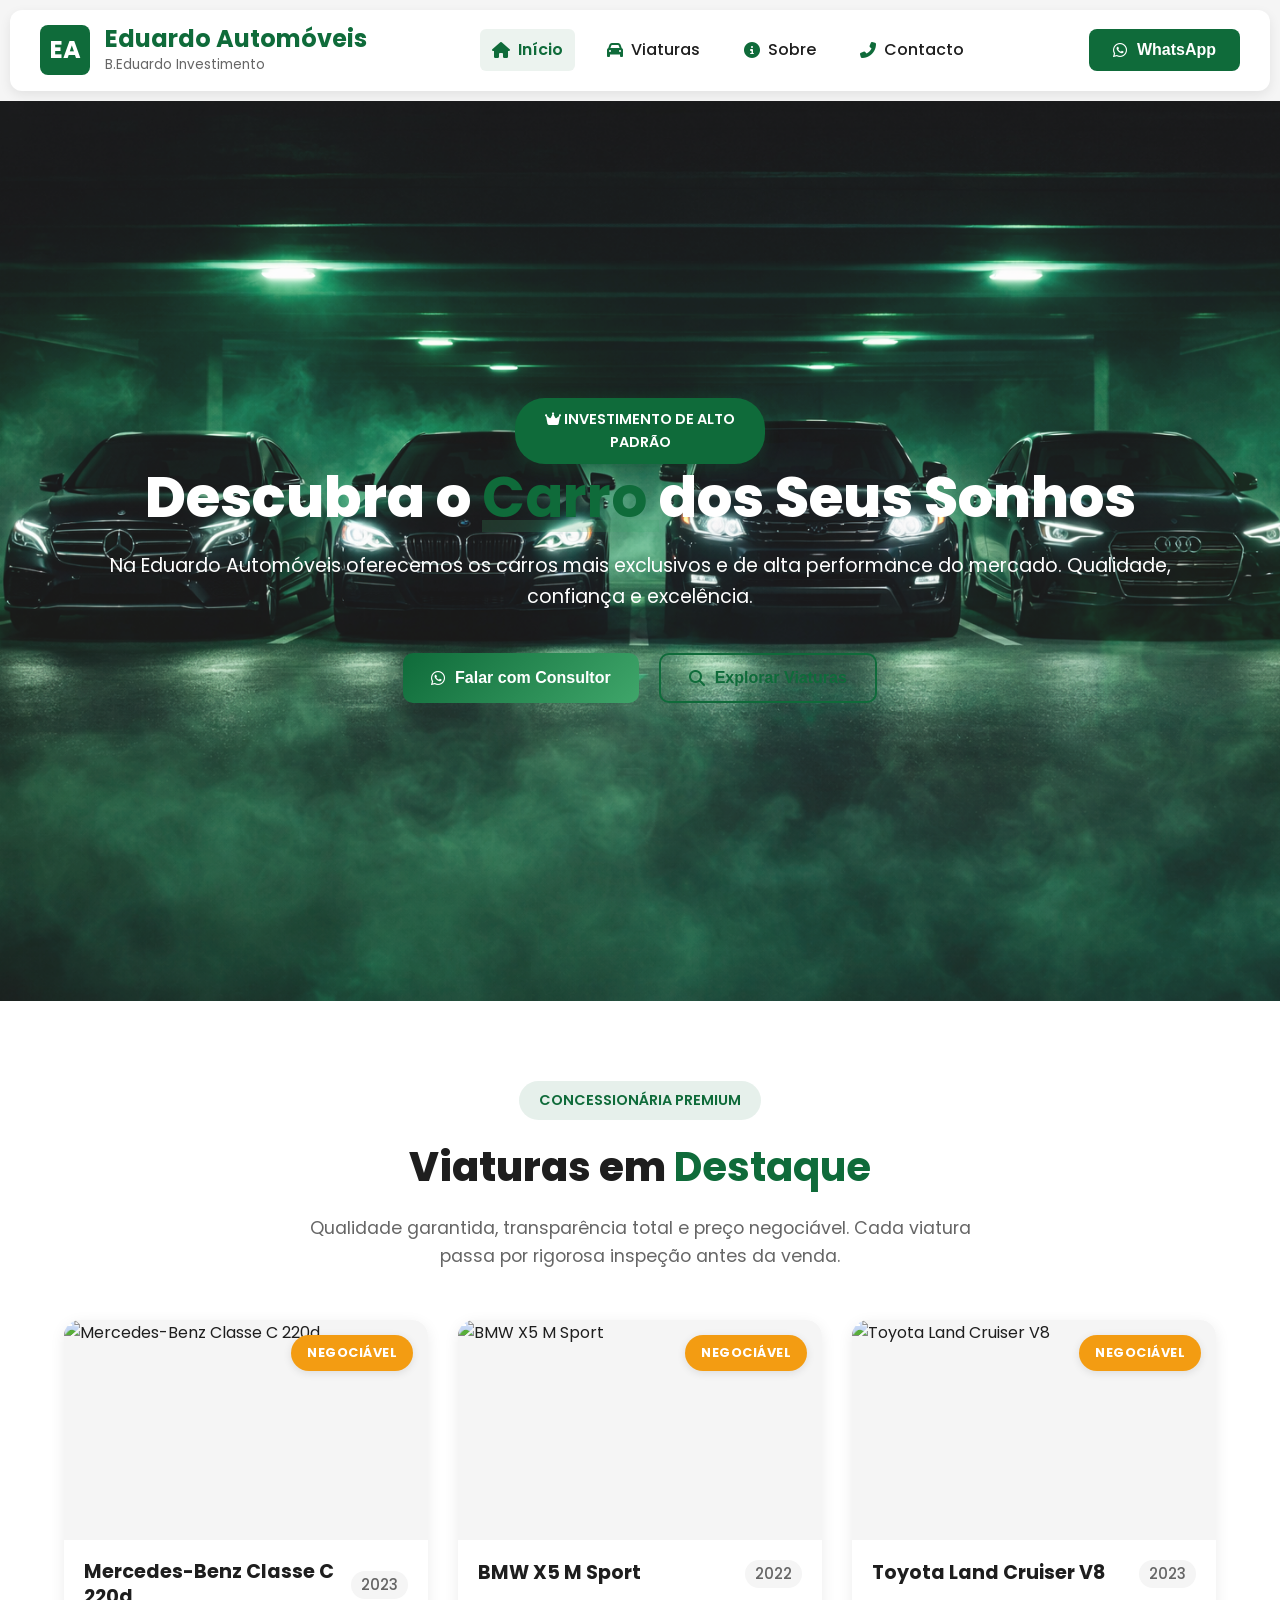
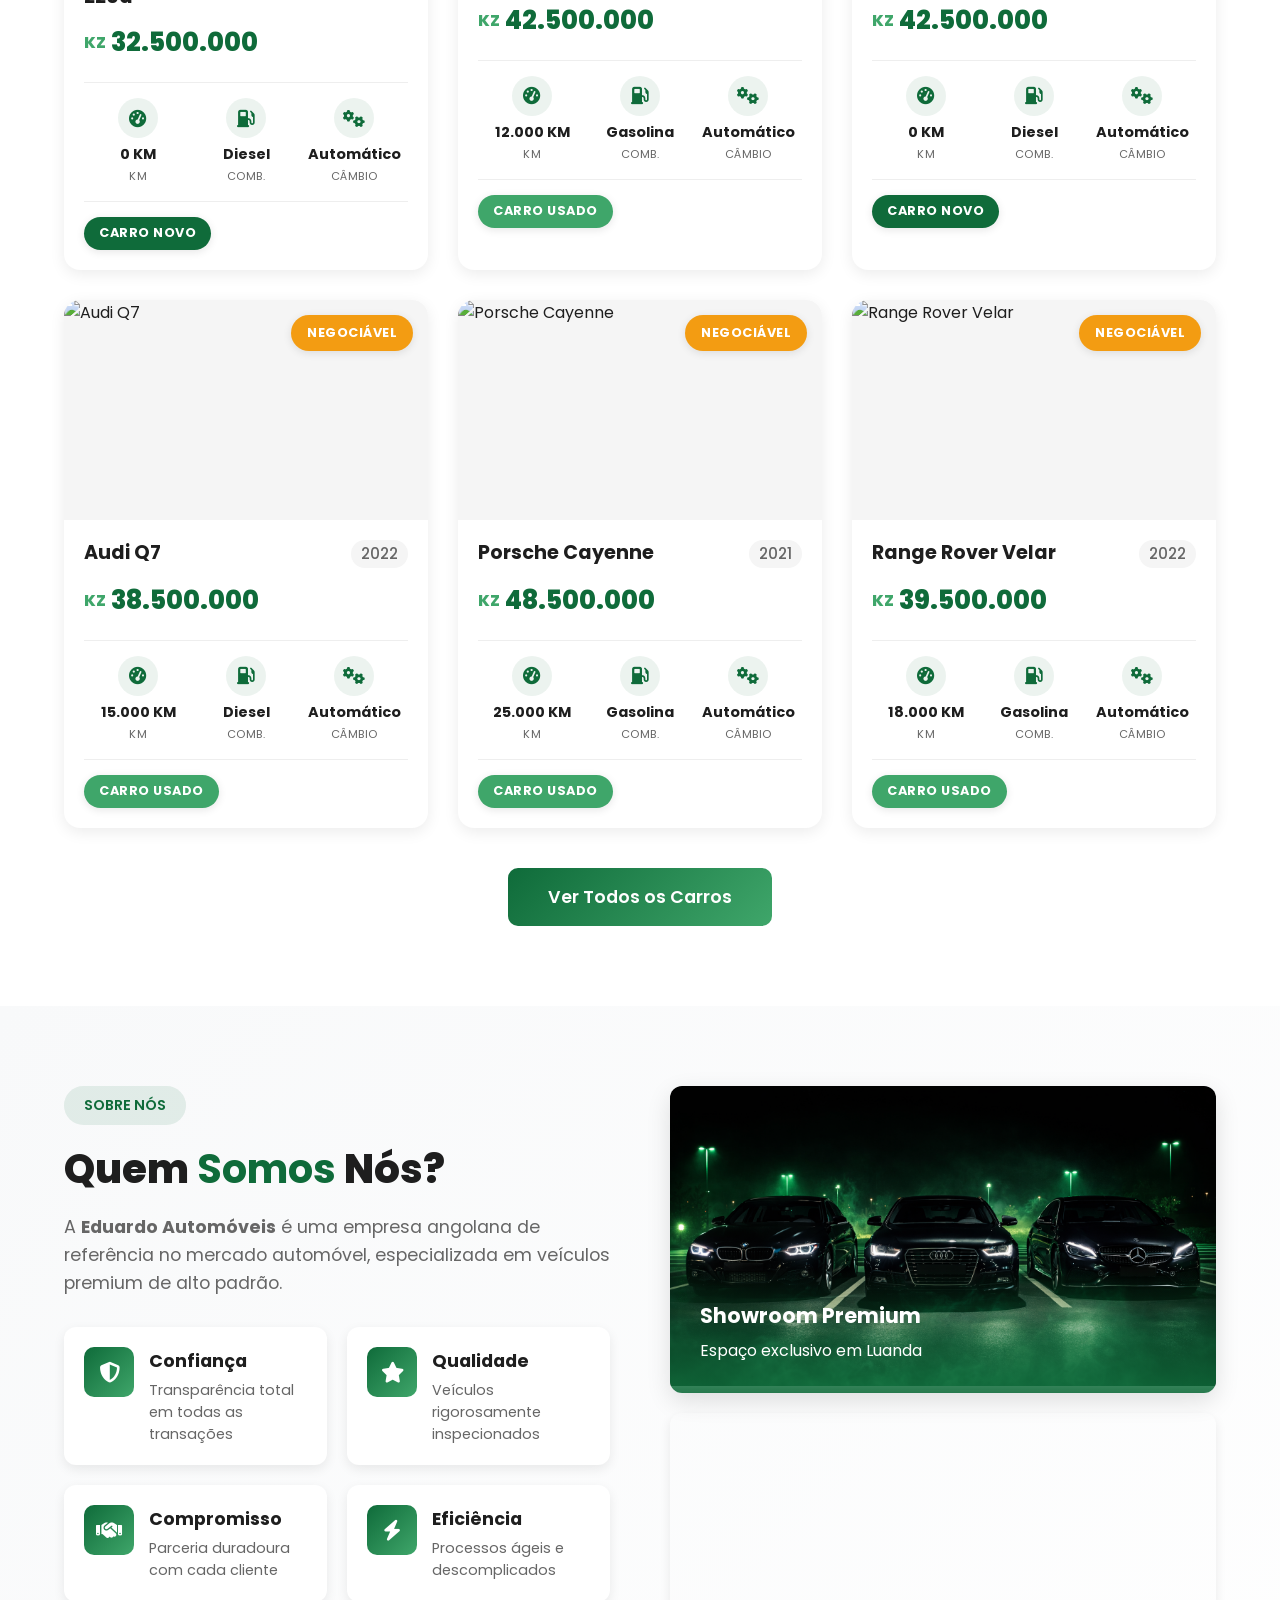
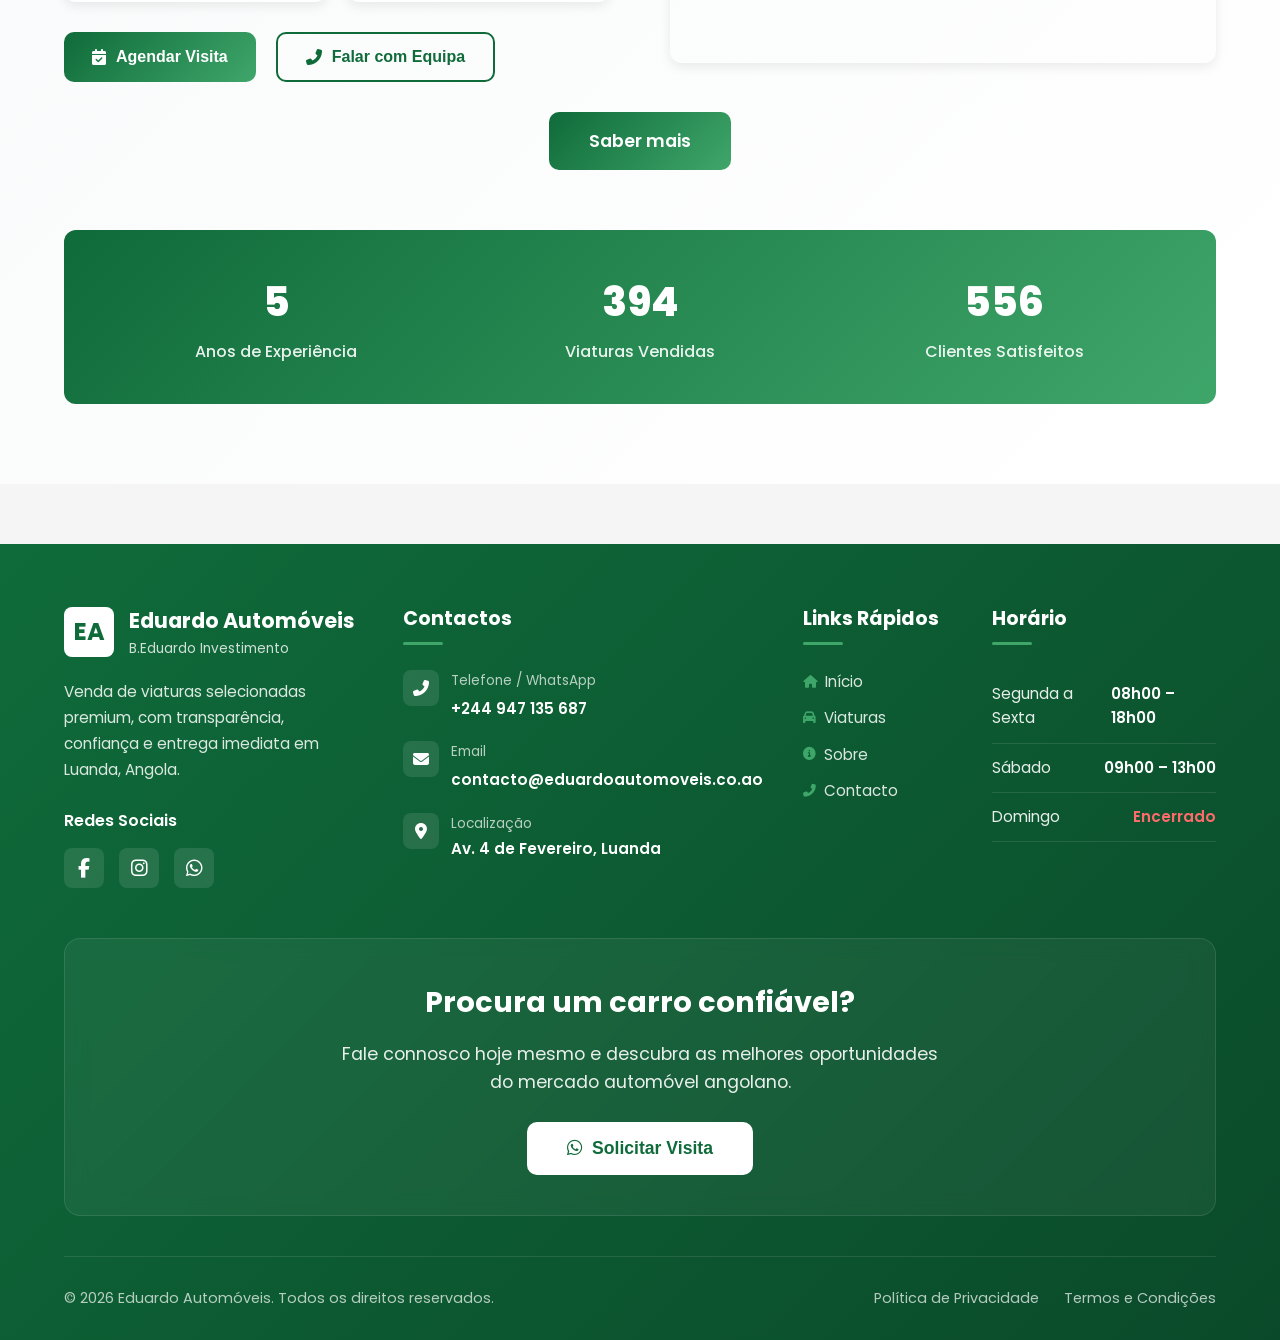
==== commit ff5bd044: "fazendo as aterações" ====
--- a/index.html
+++ b/index.html
@@ -112,12 +112,6 @@
                 </div>
             </div>
         </div>
-
-        <!-- Scroll Indicator -->
-        <div class="scroll-indicator">
-            <div class="scroll-text">DESCUBRA MAIS</div>
-            <div class="scroll-arrow"></div>
-        </div>
     </section>
 
     <!-- ===== CARROS EM DESTAQUE ===== -->
@@ -140,7 +134,7 @@
         </div>
 
         <div class="ver-mais">
-            <a href="viaturas.html" class="btn btn-primary">Ver Todos os Carros</a>
+            <a href="viaturas.html#idFiltroSection" class="btn btn-primary">Ver Todos os Carros</a>
         </div>
     </section>
 
--- a/css/home.css
+++ b/css/home.css
@@ -491,59 +491,4 @@
     .stat-number {
         font-size: 2rem;
     }
-}
-
-/* Scroll Indicator */
-.scroll-indicator {
-    position: absolute;
-    bottom: 30px;
-    left: 50%;
-    transform: translateX(-50%);
-    display: flex;
-    flex-direction: column;
-    align-items: center;
-    gap: 8px;
-    cursor: pointer;
-    z-index: 10;
-}
-
-.scroll-text {
-    color: var(--branco);
-    font-size: 0.8rem;
-    font-weight: 600;
-    letter-spacing: 1px;
-    text-shadow: 0 2px 4px rgba(0,0,0,0.3);
-}
-
-.scroll-arrow {
-    width: 24px;
-    height: 40px;
-    border: 2px solid var(--branco);
-    border-radius: 12px;
-    position: relative;
-}
-
-.scroll-arrow::before {
-    content: '';
-    position: absolute;
-    top: 8px;
-    left: 50%;
-    transform: translateX(-50%);
-    width: 4px;
-    height: 10px;
-    background: var(--branco);
-    border-radius: 2px;
-    animation: scrollBounce 2s infinite;
-}
-
-@keyframes scrollBounce {
-    0%, 20%, 50%, 80%, 100% {
-        transform: translateX(-50%) translateY(0);
-    }
-    40% {
-        transform: translateX(-50%) translateY(8px);
-    }
-    60% {
-        transform: translateX(-50%) translateY(4px);
-    }
 }
